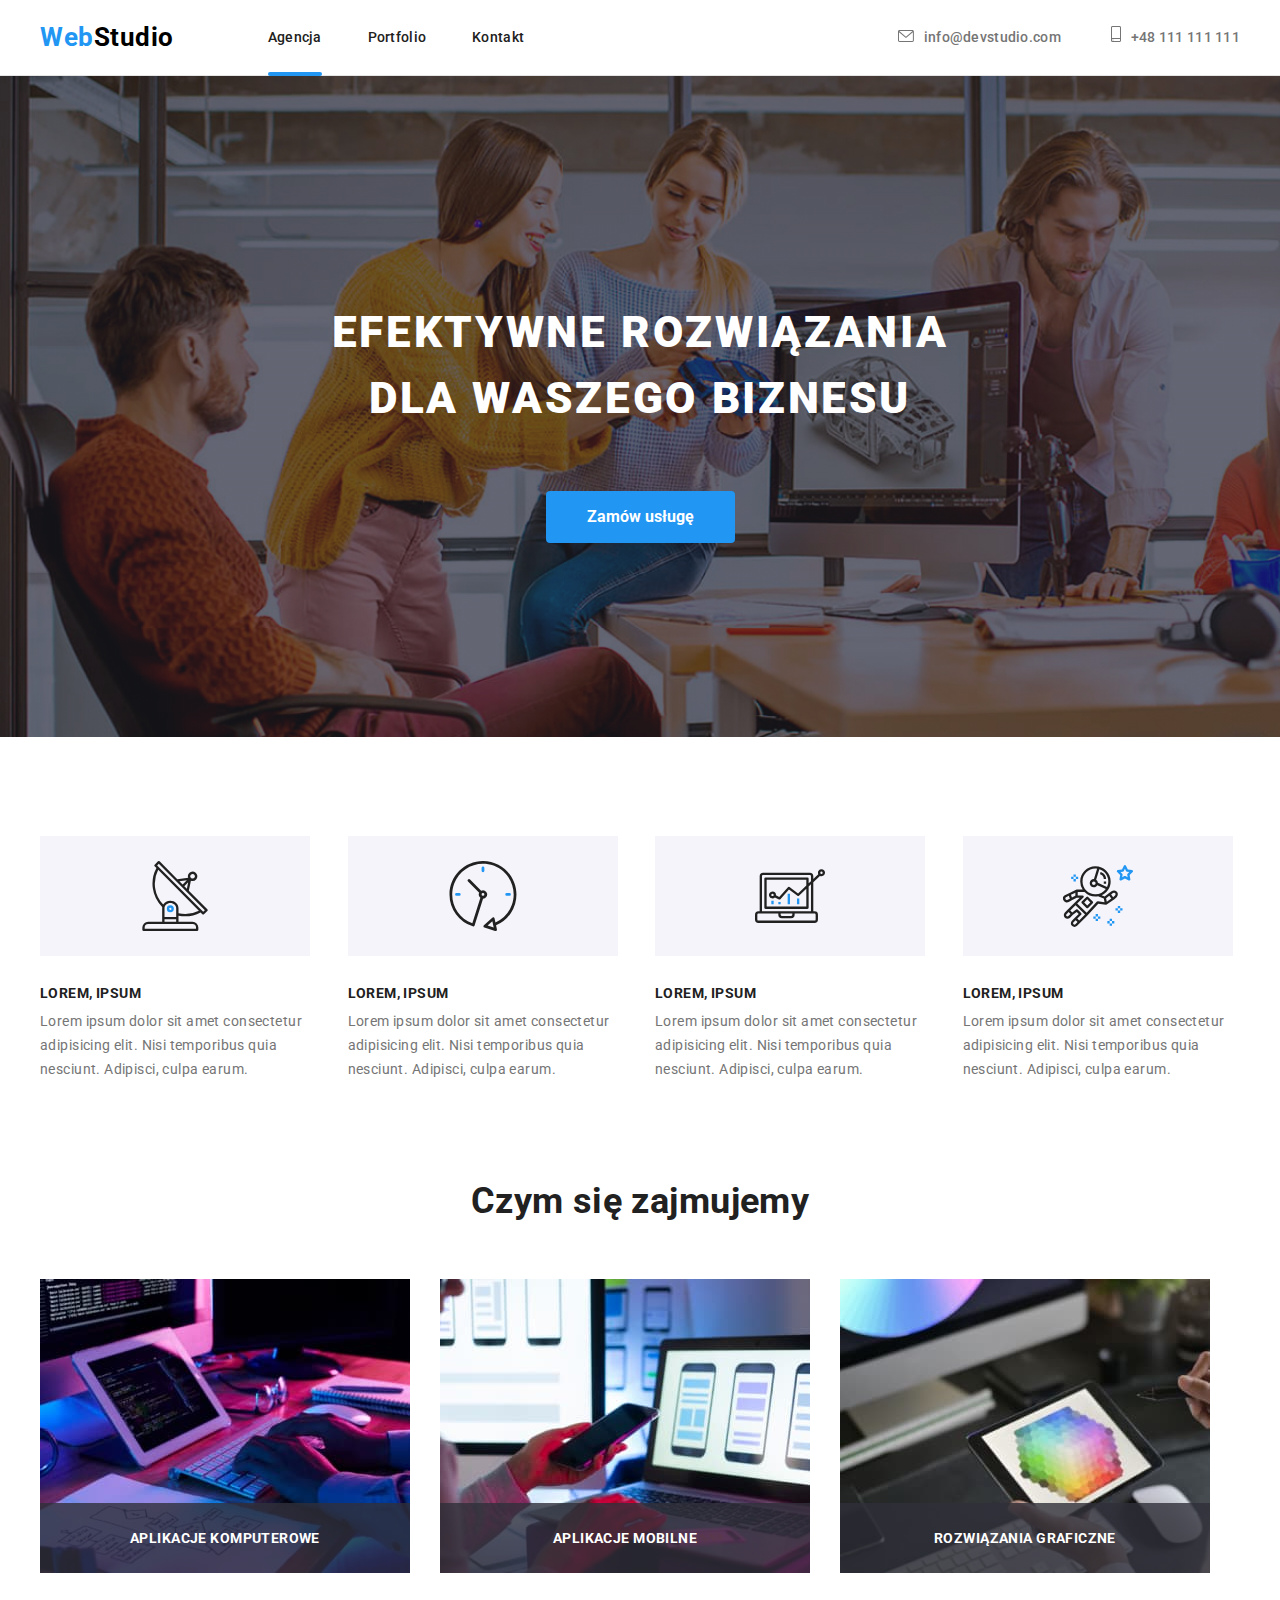
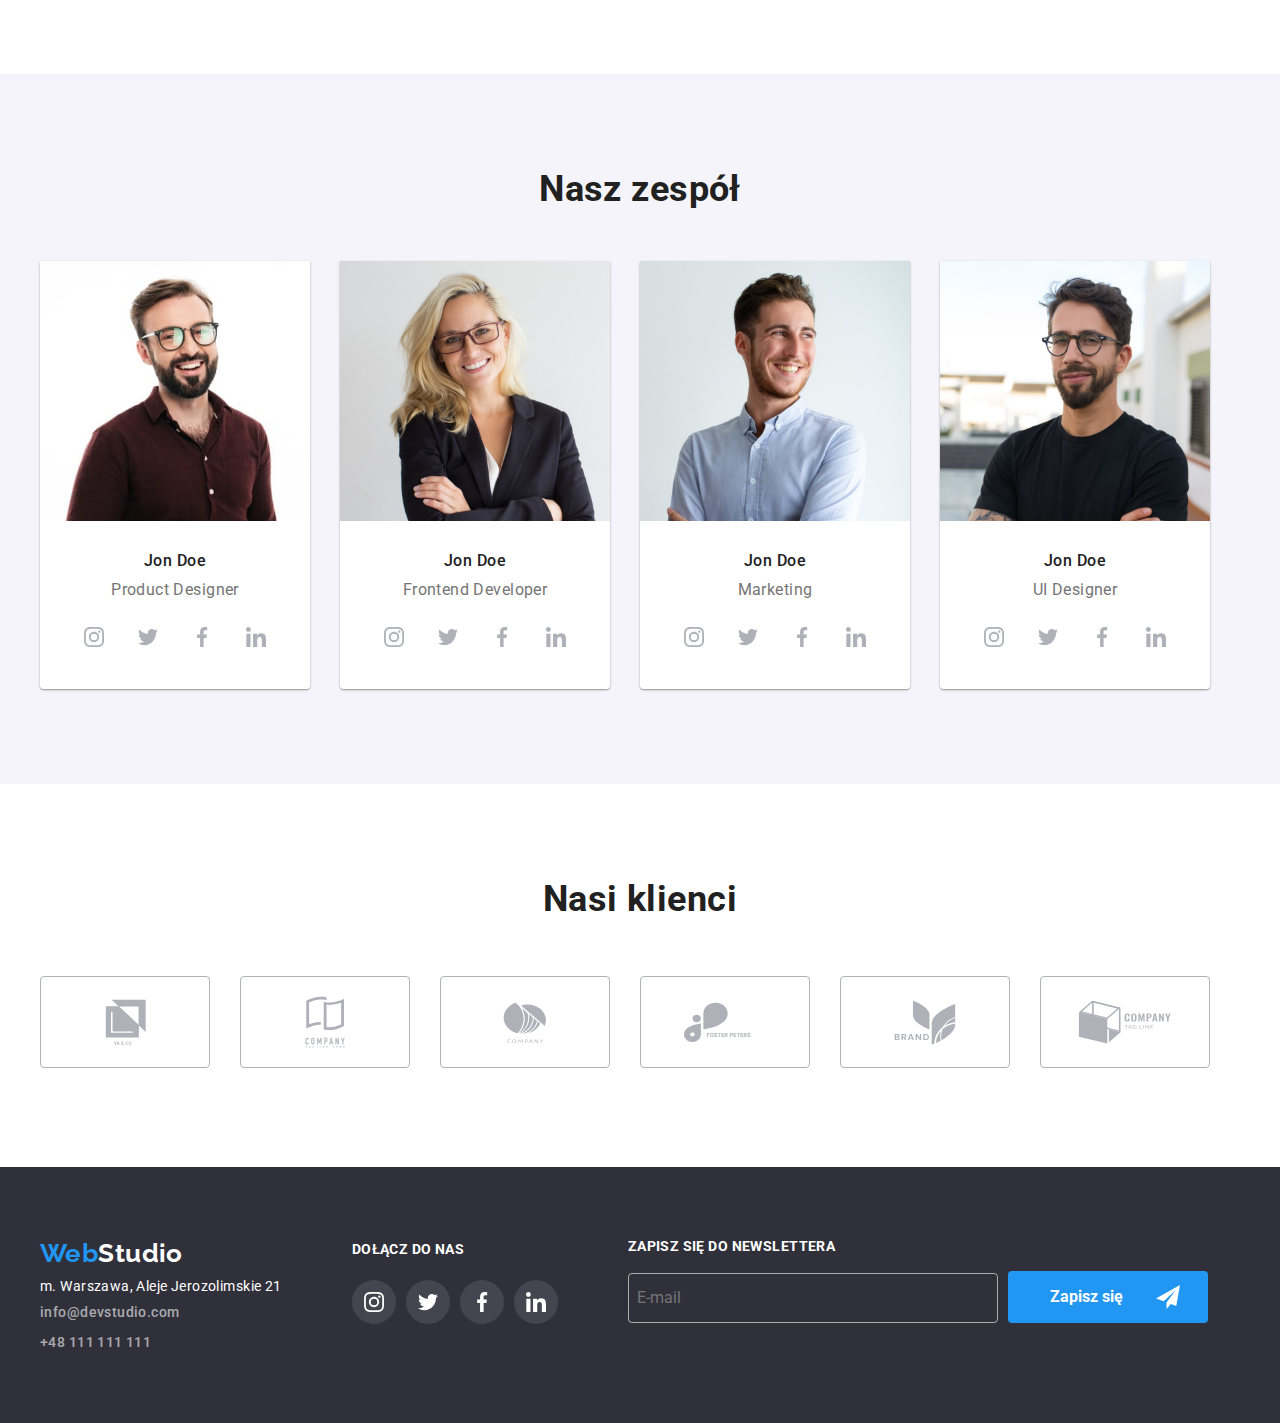
==== index.html @ 53ec65df "clone repository" ====
<!DOCTYPE html>
<html lang="pl">
  <head>
    <meta charset="UTF-8" />
    <meta http-equiv="X-UA-Compatible" content="IE=edge" />
    <meta name="viewport" content="width=device-width, initial-scale=1.0" />
    <title>Zadanie domowe 1 GOIT Polska</title>
    <link rel="preconnect" href="https://fonts.googleapis.com" />
    <link rel="preconnect" href="https://fonts.gstatic.com" crossorigin />
    <link
      href="https://fonts.googleapis.com/css2?family=Raleway:wght@700&family=Roboto:wght@400;500;700;900&display=swap"
      rel="stylesheet"
    />
    <link
      rel="stylesheet"
      href="https://cdnjs.cloudflare.com/ajax/libs/modern-normalize/1.0.0/modern-normalize.min.css"
    />
    <link href="css/style.css" rel="stylesheet" />
  </head>
  <body>
    <header class="header-border-bottom">
      <div class="container header-container align-center">
        <div class="flex-box align-center">
          <a class="logo" href="index.html"
            ><span class="logo-web">Web</span>Studio</a
          >
          <nav>
            <ul class="header-navigation">
              <li>
                <a class="is-active" href="index.html">Agencja</a>
              </li>
              <li>
                <a href="portfolio.html">Portfolio</a>
              </li>
              <li>
                <a href="#">Kontakt</a>
              </li>
            </ul>
          </nav>
        </div>
        <ul class="header-list flex-box align-center">
          <li>
            <a href="mailto:info@devstudio.com"
              ><svg class="icon" width="16" height="12">
                <use href="images/icons.svg#icon-envelope"></use></svg
              >info@devstudio.com</a
            >
          </li>
          <li>
            <a href="tel:48111111111"
              ><svg class="icon" width="10" height="16">
                <use href="images/icons.svg#icon-smartphone"></use></svg
              >+48 111 111 111</a
            >
          </li>
        </ul>
      </div>
    </header>
    <main>
      <!--HERO-->
      <section class="section header-image">
        <div class="container flex-box extra-padding header-flex">
          <h1>
            EFEKTYWNE ROZWIĄZANIA
            <br />
            DLA WASZEGO BIZNESU
          </h1>
          <button class="box-service" type="button" data-modal-open>
            Zamów usługę
          </button>
        </div>
      </section>
      <section class="section">
        <div class="container">
          <ul class="hero-gap flex-box">
            <li>
              <figure>
                <div class="box-hero">
                  <svg width="70" height="70">
                    <use href="images/icons.svg#icon-antenna"></use>
                  </svg>
                </div>
                <figcaption>
                  <h3>Lorem, ipsum</h3>
                  <p>
                    Lorem ipsum dolor sit amet consectetur adipisicing elit.
                    Nisi temporibus quia nesciunt. Adipisci, culpa earum.
                  </p>
                </figcaption>
              </figure>
            </li>
            <li>
              <figure>
                <div class="box-hero">
                  <svg width="70" height="70">
                    <use href="images/icons.svg#icon-clock"></use>
                  </svg>
                </div>
                <figcaption>
                  <h3>Lorem, ipsum</h3>
                  <p>
                    Lorem ipsum dolor sit amet consectetur adipisicing elit.
                    Nisi temporibus quia nesciunt. Adipisci, culpa earum.
                  </p>
                </figcaption>
              </figure>
            </li>
            <li>
              <figure>
                <div class="box-hero">
                  <svg width="70" height="70">
                    <use href="images/icons.svg#icon-diagram"></use>
                  </svg>
                </div>
                <figcaption>
                  <h3>Lorem, ipsum</h3>
                  <p>
                    Lorem ipsum dolor sit amet consectetur adipisicing elit.
                    Nisi temporibus quia nesciunt. Adipisci, culpa earum.
                  </p>
                </figcaption>
              </figure>
            </li>
            <li>
              <figure>
                <div class="box-hero">
                  <svg width="70" height="70">
                    <use href="images/icons.svg#icon-astronaut"></use>
                  </svg>
                </div>
                <figcaption>
                  <h3>Lorem, ipsum</h3>
                  <p>
                    Lorem ipsum dolor sit amet consectetur adipisicing elit.
                    Nisi temporibus quia nesciunt. Adipisci, culpa earum.
                  </p>
                </figcaption>
              </figure>
            </li>
          </ul>
        </div>
      </section>
      <!--About Us-->

      <section class="section negative-margin">
        <div class="container">
          <h2>Czym się zajmujemy</h2>
        </div>
        <div class="container">
          <ul class="flex-box hero-gap">
            <li class="about-tile">
              <img
                src="images/about_us/box1.jpg"
                alt="Programista pracuje nad kodem"
                width="370"
                height="294"
              />
              <div class="about-caption">
                <p>aplikacje komputerowe</p>
              </div>
            </li>
            <li class="about-tile">
              <img
                src="images/about_us/box2.jpg"
                alt="Web developer pracuje nad projektem"
                width="370"
                height="294"
              />
              <div class="about-caption">
                <p>aplikacje mobilne</p>
              </div>
            </li>
            <li class="about-tile">
              <img
                src="images/about_us/box3.jpg"
                alt="Projektant strony dobiera kolory z palety"
                width="370"
                height="294"
              />
              <div class="about-caption">
                <p>rozwiązania graficzne</p>
              </div>
            </li>
          </ul>
        </div>
      </section>
      <section class="section background-color-about">
        <div class="container">
          <h2>Nasz zespół</h2>
          <ul class="team-list">
            <li>
              <figure>
                <img
                  class="portfolio-img"
                  src="images/team/teamcard_1.jpg"
                  alt="Zdjęcie pierwszego członka zespołu, mężczyzna z brodą"
                  width="270"
                  height="260"
                />
                <figcaption>
                  <h3>Jon Doe</h3>
                  <p>Product Designer</p>
                  <ul class="flex-box social-gap">
                    <li class="social-icons-list">
                      <svg class="icon" width="20px" height="20px">
                        <use href="images/icons.svg#icon-instagram"></use>
                      </svg>
                    </li>
                    <li class="social-icons-list">
                      <svg class="icon" width="20px" height="20px">
                        <use href="images/icons.svg#icon-twitter "></use>
                      </svg>
                    </li>
                    <li class="social-icons-list">
                      <svg class="icon" width="20px" height="20px">
                        <use href="images/icons.svg#icon-facebook"></use>
                      </svg>
                    </li>
                    <li class="social-icons-list">
                      <svg class="icon" width="20px" height="20px">
                        <use href="images/icons.svg#icon-linkedin"></use>
                      </svg>
                    </li>
                  </ul>
                </figcaption>
              </figure>
            </li>
            <li>
              <figure>
                <img
                  class="portfolio-img"
                  src="images/team/teamcard_2.jpg"
                  alt="Zdjęcie drugiego członka zespołu Blondynka w okularach"
                  width="270"
                  height="260"
                />
                <figcaption>
                  <h3>Jon Doe</h3>
                  <p>Frontend Developer</p>
                  <ul class="flex-box social-gap">
                    <li class="social-icons-list">
                      <svg class="icon" width="20px" height="20px">
                        <use href="images/icons.svg#icon-instagram"></use>
                      </svg>
                    </li>
                    <li class="social-icons-list">
                      <svg class="icon" width="20px" height="20px">
                        <use href="images/icons.svg#icon-twitter "></use>
                      </svg>
                    </li>
                    <li class="social-icons-list">
                      <svg class="icon" width="20px" height="20px">
                        <use href="images/icons.svg#icon-facebook"></use>
                      </svg>
                    </li>
                    <li class="social-icons-list">
                      <svg class="icon" width="20px" height="20px">
                        <use href="images/icons.svg#icon-linkedin"></use>
                      </svg>
                    </li>
                  </ul>
                </figcaption>
              </figure>
            </li>
            <li>
              <figure>
                <img
                  class="portfolio-img"
                  src="images/team/teamcard_3.jpg"
                  alt="Zdjęcie trzeciego członka zespołu, mężczyzna w białej koszuli"
                  width="270"
                  height="260"
                />
                <figcaption>
                  <h3>Jon Doe</h3>
                  <p>Marketing</p>
                  <ul class="flex-box social-gap">
                    <li class="social-icons-list">
                      <svg class="icon" width="20px" height="20px">
                        <use href="images/icons.svg#icon-instagram"></use>
                      </svg>
                    </li>
                    <li class="social-icons-list">
                      <svg class="icon" width="20px" height="20px">
                        <use href="images/icons.svg#icon-twitter "></use>
                      </svg>
                    </li>
                    <li class="social-icons-list">
                      <svg class="icon" width="20px" height="20px">
                        <use href="images/icons.svg#icon-facebook"></use>
                      </svg>
                    </li>
                    <li class="social-icons-list">
                      <svg class="icon" width="20px" height="20px">
                        <use href="images/icons.svg#icon-linkedin"></use>
                      </svg>
                    </li>
                  </ul>
                </figcaption>
              </figure>
            </li>
            <li>
              <figure>
                <img
                  class="portfolio-img"
                  src="images/team/teamcard_4.jpg"
                  alt="Zdjęcie czwartego członka zespołu, mężczyzna w czarnym podkoszulku z brodą i w okularach"
                  width="270"
                  height="260"
                />
                <figcaption>
                  <h3>Jon Doe</h3>
                  <p>UI Designer</p>
                  <ul class="flex-box social-gap">
                    <li class="social-icons-list">
                      <svg class="icon" width="20px" height="20px">
                        <use href="images/icons.svg#icon-instagram"></use>
                      </svg>
                    </li>
                    <li class="social-icons-list">
                      <svg class="icon" width="20px" height="20px">
                        <use href="images/icons.svg#icon-twitter "></use>
                      </svg>
                    </li>
                    <li class="social-icons-list">
                      <svg class="icon" width="20px" height="20px">
                        <use href="images/icons.svg#icon-facebook"></use>
                      </svg>
                    </li>
                    <li class="social-icons-list">
                      <svg class="icon" width="20px" height="20px">
                        <use href="images/icons.svg#icon-linkedin"></use>
                      </svg>
                    </li>
                  </ul>
                </figcaption>
              </figure>
            </li>
          </ul>
        </div>
      </section>
      <section class="section">
        <div class="container">
          <h2>Nasi klienci</h2>
        </div>
        <div class="container">
          <ul class="flex-box hero-gap">
            <li class="box-clients flex-box align-center justify-center">
              <div class="box-icon flex-box align-center justify-center">
                <svg class="icon" width="41" height="46.7">
                  <use href="images/icons.svg#icon-group"></use>
                </svg>
              </div>
            </li>
            <li class="box-clients flex-box align-center justify-center">
              <div class="box-icon flex-box align-center justify-center">
                <svg class="icon" width="40" height="52">
                  <use href="images/icons.svg#icon-group-1"></use>
                </svg>
              </div>
            </li>
            <li class="box-clients flex-box align-center justify-center">
              <div class="box-icon flex-box align-center justify-center">
                <svg class="icon" width="43.46" height="41.18">
                  <use href="images/icons.svg#icon-group-2"></use>
                </svg>
              </div>
            </li>
            <li class="box-clients flex-box align-center justify-center">
              <div class="box-icon flex-box align-center justify-center">
                <svg class="icon" width="84.44" height="40.62">
                  <use href="images/icons.svg#icon-group-3"></use>
                </svg>
              </div>
            </li>
            <li class="box-clients flex-box align-center justify-center">
              <div class="box-icon flex-box align-center justify-center">
                <svg class="icon" width="62.54" height="45.43">
                  <use href="images/icons.svg#icon-group-4"></use>
                </svg>
              </div>
            </li>
            <li class="box-clients flex-box align-center justify-center">
              <div class="box-icon flex-box align-center justify-center">
                <svg class="icon" width="93.79" height="43.93">
                  <use href="images/icons.svg#icon-group-6"></use>
                </svg>
              </div>
            </li>
          </ul>
        </div>
      </section>
      <footer class="background-footer">
        <div class="container flex-box">
          <div class="footer-container">
            <a class="logo-footer" href="index.html"
              ><span class="logo-web">Web</span>Studio</a
            >
            <ul class="flex-box adress-footer">
              <li>
                <address>m. Warszawa, Aleje Jerozolimskie 21</address>
              </li>
              <li>
                <a class="link-footer" href="mailto:info@devstudio.com"
                  >info@devstudio.com</a
                >
              </li>
              <li>
                <a class="link-footer" href="tel:48111111111"
                  >+48 111 111 111</a
                >
              </li>
            </ul>
          </div>

          <div class="social-footer">
            <p>dołącz do nas</p>
            <ul class="flex-box social-gap">
              <li class="social-icon-footer">
                <svg class="icon" width="20px" height="20px">
                  <use href="images/icons.svg#icon-instagram"></use>
                </svg>
              </li>
              <li class="social-icon-footer">
                <svg class="icon" width="20px" height="20px">
                  <use href="images/icons.svg#icon-twitter "></use>
                </svg>
              </li>
              <li class="social-icon-footer">
                <svg class="icon" width="20px" height="20px">
                  <use href="images/icons.svg#icon-facebook"></use>
                </svg>
              </li>
              <li class="social-icon-footer">
                <svg class="icon" width="20px" height="20px">
                  <use href="images/icons.svg#icon-linkedin"></use>
                </svg>
              </li>
            </ul>
          </div>
          <div class="form-footer-wrapper">
            <form class="form-footer">
              <div class="input-wrapper">
                <label class="label-footer"
                  >Zapisz się do newslettera
                  <input
                    type="email"
                    placeholder="E-mail"
                    class="input-footer"
                  />
                </label>
              </div>
              <div class="btn-footer-wrapper">
                <button class="btn-footer" type="submit">Zapisz się</button>
                <svg width="24" height="24" class="btn-icon">
                  <use href="images/icons.svg#icon-send"></use>
                </svg>
              </div>
            </form>
          </div>
        </div>
      </footer>
    </main>
    <div class="backdrop flex-box is-hidden" data-modal>
      <div class="modal">
        <form class="flex-box modal-form">
          <p class="form-title">Zostaw swoje dane w formularzu poniżej</p>
          <div class="modal-input-wrapper">
            <label for="name" class="modal-label"
              >Imię<svg width="18" height="18" class="modal-input-icon">
                <use
                  href="images/icons.svg#icon-person-black-18dp-1"
                ></use></svg
            ></label>

            <input type="text" name="name" id="name" class="modal-input" />
          </div>
          <div class="modal-input-wrapper">
            <label for="tel" class="modal-label"
              >Telefon<svg width="18" height="18" class="modal-input-icon">
                <use href="images/icons.svg#icon-phone-black-18dp-1"></use></svg
            ></label>

            <input type="tel" name="tel" id="tel" class="modal-input" />
          </div>
          <div class="modal-input-wrapper">
            <label for="email" class="modal-label"
              >Email<svg width="18" height="18" class="modal-input-icon">
                <use href="images/icons.svg#icon-email-black-18dp-1"></use></svg
            ></label>

            <input name="email" id="email" type="email" class="modal-input" />
          </div>

          <label for="feedback" class="modal-label">Komentarz</label>
          <textarea
            name="feedback"
            id="feedback"
            rows="6"
            class="modal-textarea"
            placeholder="Wprowadź tekst..."
          ></textarea>
          <div class="modal-checkbox">
            <input type="checkbox" name="checkbox" id="checkbox" required />
            <div class="modal-checkbox-field">
              <svg width="11" height="8" class="modal-checkbox-icon">
                <use href="images/icons.svg#icon-checkbox"></use>
              </svg>
            </div>
            <label for="checkbox" class="agree-label"
              >Oświadczam iż akceptuję <a href="#">Regulamin</a> i
              <a href="#">Politykę Prywatności</a>.</label
            >
          </div>
          <button type="submit" class="modal-form-btn">Wyślij</button>
        </form>
        <button type="button" class="modal-button" data-modal-close>
          <span class="close-sign">&#215;</span>
        </button>
      </div>
    </div>
    <script src="js/modal.js"></script>
  </body>
</html>
---- css/style.css ----
:root {
  --brand-background1: #2f303a;
  --header-background: #2f303a66;
  --brand-color1: #2196f3;
  --brand-color2: #000000;
  --brand-colorAccent: #ffffff;
  --brand-colorAccent-op: #ffffff1a;
  --menu-color: #212121;
  --input-modal-border: #21212133;
  --button-background: #f5f4fa;
  --paragraph-color: #757575;
  --placeholder-color: #75757580;
  --link-footercolor: #ffffff99;
  --bottom-border-header: #e5e5e5;
  --bottom-border-portfolio: #eee;
  --icon-clients-color: #afb1b8;
  --icon-clients-hover: #2196f3;
  --about-caption-bg: #2f303acc;
  --text-tile-background: #2196f3e6;
}

body {
  font-family: "Roboto", sans-serif;
  color: var(--menu-color);
  letter-spacing: 0.03em;
  line-height: 1;
  font-size: 14px;
}
h1 {
  font-weight: 900;
  font-size: 44px;
  line-height: 1.5;
  letter-spacing: 0.06em;
  text-transform: uppercase;
  color: var(--brand-colorAccent);
  text-align: center;
}
h2 {
  font-weight: 700;
  font-size: 36px;
  line-height: 1.2;
  text-align: center;
  margin-bottom: 50px;
  margin-top: 0;
}

p {
  line-height: 1.5;
  color: var(--paragraph-color);
}

ul {
  list-style-type: none;
  margin: 0;
}

ul,
li,
p,
h3,
figure {
  margin: 0;
  padding: 0;
}

header a {
  font-weight: 500;
  letter-spacing: 0.02em;
  text-decoration: none;
  color: inherit;
  transition: 250ms cubic-bezier(0.4, 0, 0.2, 1);
}

header a:hover,
header a:focus {
  color: var(--brand-color1);
}

.logo {
  color: var(--brand-color2);
  font-size: 26px;
  font-weight: 700;
  margin-right: 94px;
}

.logo-web {
  color: var(--brand-color1);
}

.section {
  padding: 94px 0;
}
.extra-padding {
  padding: 100px 0;
}

.container {
  width: 1200px;
  margin: 0 auto;
}
.flex-box {
  display: flex;
}

/* header section styling */

.header-container {
  display: flex;
  justify-content: space-between;
  padding: 24px 0 25px 0;
}
.header-list {
  gap: 50px;
}

.header-list a {
  color: var(--paragraph-color);
  text-align: center;
  line-height: 1.5;
}

.align-center {
  align-items: center;
}

.justify-center {
  justify-content: center;
}
.header-navigation {
  display: flex;
  gap: 46px;
}

.is-active {
  position: relative;
}

.is-active::after {
  content: "";
  width: 100%;
  height: 4px;
  border-radius: 2px;
  background-color: var(--brand-color1);
  position: absolute;
  bottom: 0;
  left: 0;
  transform: translateY(31px);
}

.header-border-bottom {
  border-bottom: 1px solid var(--bottom-border-header);
}

/* hero section styling*/

.header-image {
  background-image: linear-gradient(
      to bottom,
      var(--header-background),
      var(--header-background)
    ),
    url(../images/header_image.jpg);
  max-width: 1600px;
  background-size: cover;
  margin: 0 auto;
}
.box-service {
  font-weight: 700;
  background-color: var(--brand-color1);
  color: var(--brand-colorAccent);
  border-radius: 4px;
  max-width: 200px;
  cursor: pointer;
  font-size: 16px;
  line-height: 2;
  padding: 10px 41px;
  text-align: center;
  border: none;
}

.header-flex {
  flex-direction: column;
  align-items: center;
  gap: 30px;
  margin: 0 auto;
}

.negative-margin {
  margin-top: -94px;
}

.hero-gap {
  gap: 30px;
  padding: 5px 0;
}

.hero-gap p {
  line-height: 1.7;
  text-align: left;
}

.hero-gap h3 {
  font-weight: 700;
  text-align: left;
  text-transform: uppercase;
  margin-bottom: 10px;
  font-size: 14px;
}

.box-hero {
  background-color: var(--button-background);
  width: 270px;
  height: 120px;
  padding: 25px 100px;
  margin-bottom: 30px;
}

/* about section styling */

.about-tile {
  position: relative;
}

.about-caption {
  width: 370px;
  min-height: 70px;
  background-color: var(--about-caption-bg);
  position: absolute;
  top: 224px;
}

.about-caption p {
  font-weight: 700;
  line-height: 1;
  text-align: center;
  text-transform: uppercase;
  color: var(--brand-colorAccent);
  transform: translateY(200%);
}

/* team section styling */

.background-color-about {
  background-color: var(--button-background);
}

.background-color-about h3 {
  font-size: 16px;
  font-weight: 500;
  line-height: 1.2;
  text-align: center;
  color: var(--menu-color);
  text-transform: none;
  margin-bottom: 10px;
}
.background-color-about p {
  text-align: center;
  font-size: 16px;
  line-height: 1.2;
  color: var(--paragraph-color);
  margin-bottom: 16px;
}

.background-color-about figcaption {
  padding: 30px 32px;
  background-color: var(--brand-colorAccent);
  border-radius: 0 0 4px 4px;
}

.background-color-about figure {
  box-shadow: 0px 1px 3px rgba(0, 0, 0, 0.12), 0px 1px 1px rgba(0, 0, 0, 0.14),
    0px 1px 2px rgba(0, 0, 0, 0.2);
  border-radius: 0 0 4px 4px;
}

.team-list {
  gap: 30px;
  display: flex;
  padding-bottom: 1px;
}

/* icon styling */

.icon {
  fill: currentColor;
}
.header-list .icon {
  margin-right: 10px;
}

.social-gap {
  gap: 10px;
}

.social-icons-list {
  width: 44px;
  height: 44px;
  padding: 12px;
  color: var(--icon-clients-color);
  border-radius: 50%;
  cursor: pointer;
  transition: 250ms cubic-bezier(0.4, 0, 0.2, 1);
}

.social-icons-list:hover,
.social-icons-list:focus {
  background-color: var(--brand-color1);
  color: var(--brand-colorAccent);
}

.social-icon-footer {
  width: 44px;
  height: 44px;
  padding: 12px;
  background-color: var(--brand-colorAccent-op);
  border-radius: 50%;
  cursor: pointer;
  transition: 250ms cubic-bezier(0.4, 0, 0.2, 1);
}

.social-icon-footer:hover,
.social-icon-footer:focus {
  background-color: var(--brand-color1);
  border-radius: 50%;
  color: var(--brand-colorAccent);
}

/* clients section styling */

.box-clients {
  border: 1px solid currentColor;
  border-radius: 4px;
  width: 170px;
  height: 92px;
  justify-content: center;
  color: var(--icon-clients-color);
  cursor: pointer;
  transition: 250ms cubic-bezier(0.4, 0, 0.2, 1);
}

.box-icon {
  width: 106px;
  height: 60px;
}

.box-clients:hover,
.box-clients:focus,
.box-clients:hover .icon,
.box-clients:focus .icon {
  color: var(--icon-clients-hover);
}

/* footer styling */

.footer-container {
  background-color: var(--brand-background1);
  color: var(--brand-colorAccent);
  padding: 60px 0px;
  margin-right: 70px;
  position: relative;
}

.social-footer {
  padding: 72px 0px;
  color: var(--brand-colorAccent);
  margin-right: 70px;
}

.social-footer p {
  text-transform: uppercase;
  font-weight: 700;
  color: var(--brand-colorAccent);
  margin-bottom: 20px;
}

.background-footer {
  background-color: var(--brand-background1);
}

.adress-footer {
  flex-direction: column;
  gap: 9px;
}
.adress-footer address {
  font-style: inherit;
}

.logo-footer {
  color: var(--brand-colorAccent);
  font-family: "raleway", sans-serif;
  font-weight: 700;
  font-size: 26px;
  line-height: 2;
  margin-bottom: 20px;
  text-decoration: none;
}

.link-footer {
  color: var(--link-footercolor);
  font-weight: 500;
  letter-spacing: 0.03em;
  line-height: 1.5;
  text-decoration: none;
  transition: 250ms cubic-bezier(0.4, 0, 0.2, 1);
}

.link-footer:hover,
.link-footer:focus {
  color: var(--brand-color1);
}

.form-footer-wrapper {
  padding: 72px 0px 100px 0px;
  color: var(--brand-colorAccent);
  display: flex;
  flex-direction: row;
  width: 580px;
}

.form-footer {
  display: flex;
  align-items: flex-end;
  gap: 10px;
}

.input-wrapper {
  display: block;
}

.label-footer {
  text-transform: uppercase;
  font-weight: 700;
  color: var(--brand-colorAccent);
  margin-bottom: 20px;
}

.input-footer {
  padding: 8px;
  border: 1px solid var(--link-footercolor);
  border-radius: 4px;
  background-color: inherit;
  color: var(--link-footercolor);
  font-family: inherit;
  font-size: 16px;
  line-height: 1.25;
  outline: none;
  width: 100%;
  min-height: 50px;
  margin-top: 20px;
}

.btn-footer-wrapper {
  position: relative;
  display: inline;
  color: var(--brand-colorAccent);
}

.btn-footer {
  width: 200px;
  padding: 10px 42px;
  text-align: left;
  border: none;
  border-radius: 4px;
  background-color: var(--brand-color1);
  font-size: 16px;
  line-height: 2;
  color: inherit;
  font-style: inherit;
  font-weight: 700;
  cursor: pointer;
}

.btn-icon {
  position: absolute;
  top: 50%;
  right: 28px;
  transform: translateY(-50%);
  fill: var(--brand-colorAccent);
}

/* portfolio styling */

.box-push {
  background-color: var(--button-background);
  font-weight: 500;
  line-height: 1.5;
  border-radius: 4px;
  cursor: pointer;
  padding: 6px 22px;
  text-align: center;
  border: none;
  transition: 250ms cubic-bezier(0.4, 0, 0.2, 1);
}

.box-push:hover,
.box-push:focus {
  background-color: var(--brand-color1);
  color: var(--brand-colorAccent);
  box-shadow: 0px 3px 1px rgba(0, 0, 0, 0.1), 0px 1px 2px rgba(0, 0, 0, 0.08),
    0px 2px 2px rgba(0, 0, 0, 0.12);
}

.filter-menu {
  gap: 8px;
  justify-content: center;
  align-items: flex-start;
  padding: 0 1px 16px;
  margin-bottom: 34px;
}
.flex-grind {
  flex-wrap: wrap;
  justify-content: center;
  flex-basis: calc((100% - 60px) / 3);
  transition: 250ms cubic-bezier(0.4, 0, 0.2, 1);
}

.flex-grind figure:hover,
.flex-grind figure:focus {
  box-shadow: 0px 1px 1px rgba(0, 0, 0, 0.12), 0px 4px 4px rgba(0, 0, 0, 0.06),
    1px 4px 6px rgba(0, 0, 0, 0.16);
}

.flex-grind figcaption {
  padding: 20px 24px;
  border: 1px solid var(--bottom-border-portfolio);
  border-top: none;
}

.flex-grind h3 {
  font-weight: 700;
  font-size: 18px;
  letter-spacing: 0.06em;
  line-height: 2;
  text-transform: none;
}

.flex-grind p {
  font-size: 16px;
  line-height: 2;
}
.portfolio-img {
  display: block;
}

/* overlay styling */

.portfolio-tile {
  position: relative;
  overflow: hidden;
}

.text-layer {
  position: absolute;
  bottom: 0;
  left: 0;
  width: 100%;
  height: 100%;
  padding: 49px 24px;
  background-color: var(--text-tile-background);
  transform: translateY(100%);
  transition: transform 250ms cubic-bezier(0.4, 0, 0.2, 1);
}

.text-layer p {
  width: 301px;
  font-size: 18px;
  line-height: 1.5;
  color: var(--brand-colorAccent);
}

.portfolio-tile:hover .text-layer {
  transform: translateY(0);
}

/* modal style styling */

.modal-button {
  position: absolute;
  top: 8px;
  right: 8px;
  border-radius: 50%;
  border: 1px solid rgba(0, 0, 0, 0.1);
  background-color: var(--brand-colorAccent);
  width: 30px;
  height: 30px;
  cursor: pointer;
}

.close-sign {
  position: absolute;
  top: 50%;
  left: 50%;
  font-size: 30px;
  transform: translate(-50%, -50%);
}

.modal {
  position: relative;
  width: 528px;
  min-height: 581px;
  padding: 45px 40px 35px;
  border-radius: 4px;
  background-color: var(--brand-colorAccent);
  box-shadow: 0px 1px 1px rgba(0, 0, 0, 0.12), 0px 2px 2px rgba(0, 0, 0, 0.06),
    1px 2px 4px rgba(0, 0, 0, 0.16);
}

.modal-form {
  flex-direction: column;
  align-items: stretch;
}

.form-title {
  font-size: 20px;
  font-weight: 700;
  color: var(--menu-color);
  text-align: center;
  margin-bottom: 12px;
}

.modal-label {
  position: relative;
  font-size: 12px;
  color: var(--paragraph-color);
}

.modal-input-wrapper {
  position: relative;
}

.modal-input-wrapper:focus-within {
  fill: var(--brand-color1);
}

.modal-input {
  width: 100%;
  padding: 12px 0px 12px 42px;
  border: 1px solid var(--input-modal-border);
  font-size: 16px;
  line-height: 1;
  outline: none;
  margin-top: 4px;
  margin-bottom: 10px;
}

.modal-input:focus,
.modal-textarea:focus {
  border: 1px solid var(--brand-color1);
}

.modal-input-icon {
  position: absolute;
  top: 24px;
  left: 12px;
  transform: translateY(50%);
}

.modal-textarea {
  padding: 12px 0px 12px 16px;
  border: 1px solid var(--input-modal-border);
  outline: none;
  resize: none;
  margin-top: 4px;
  margin-bottom: 10px;
}

.modal-textarea::placeholder {
  color: var(--placeholder-color);
  font-size: 12px;
}

.agree-label {
  line-height: 1.7;
  color: var(--paragraph-color);
  margin-top: 20px;
}

.agree-label a {
  color: var(--brand-color1);
}

.modal-checkbox {
  position: relative;
  align-self: center;
  margin-top: 25px;
}

.modal-checkbox input {
  opacity: 0;
  cursor: pointer;
  margin-right: 8px;
  height: 15px;
  width: 16px;
}

.modal-checkbox-field {
  position: absolute;
  top: 0;
  left: 15px;
  transform: translate(-100%, 25%);
  width: 16px;
  height: 15px;
  border: 1px solid var(--menu-color);
  border-radius: 2px;
}

.modal-checkbox input:checked ~ .modal-checkbox-field {
  background-color: var(--brand-color1);
  border: 1px solid var(--brand-color1);
}

.modal-checkbox-icon {
  position: absolute;
  top: 50%;
  left: 50%;
  transform: translate(-50%, -50%);
  fill: var(--brand-colorAccent);
}

.modal-form-btn {
  font-weight: 700;
  font-size: 16px;
  line-height: 1.875;
  background-color: var(--brand-color1);
  color: var(--brand-colorAccent);
  border-radius: 4px;
  max-width: 200px;
  cursor: pointer;
  padding: 10px 41px;
  text-align: center;
  border: none;
  margin-top: 30px;
  align-self: center;
}

.is-hidden {
  opacity: 0;
  visibility: hidden;
  pointer-events: none;
  transform: scale(0) rotate(360deg);
}

.backdrop {
  visibility: visible;
  position: fixed;
  left: 0;
  top: 0;
  width: 100%;
  height: 100%;
  justify-content: center;
  align-items: center;
  background-color: rgba(0, 0, 0, 0.2);
  transition: transform 250ms cubic-bezier(0.4, 0, 0.2, 1),
    opacity 250ms cubic-bezier(0.4, 0, 0.2, 1);
}
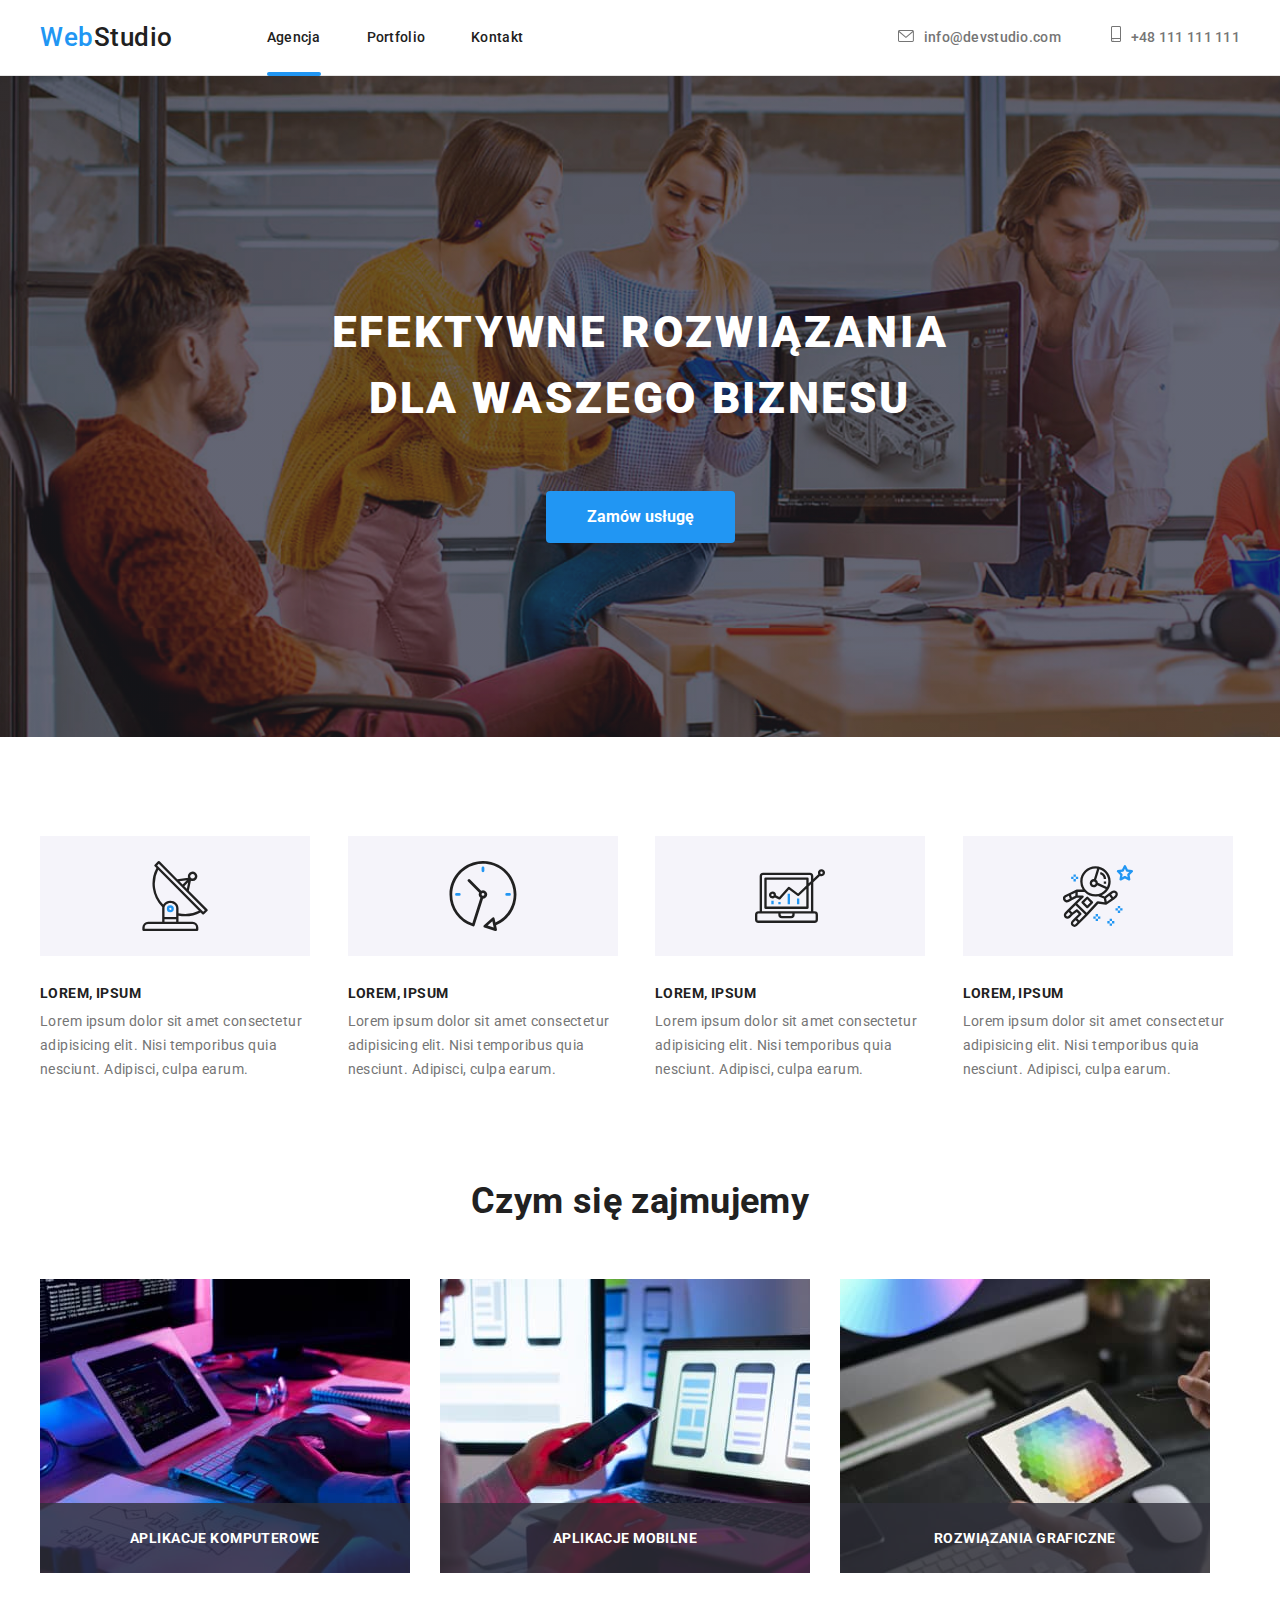
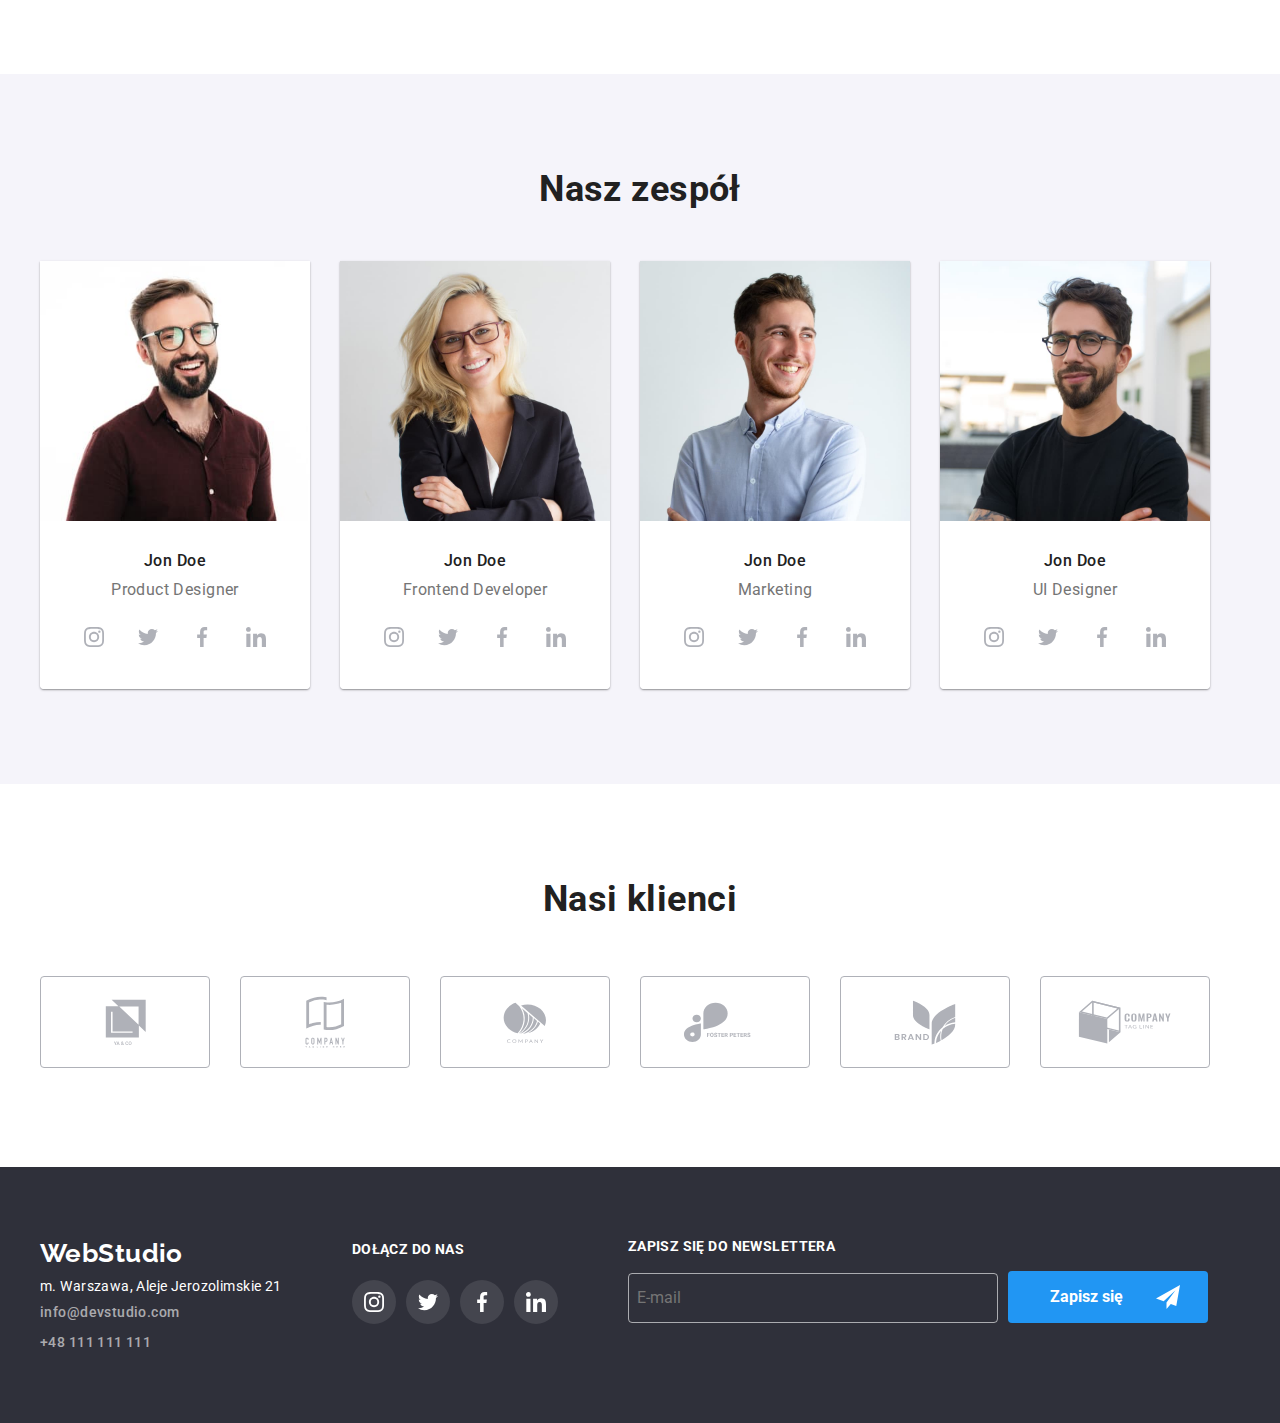
==== commit 7c1b13ca: "Apply BEM in header section" ====
--- a/index.html
+++ b/index.html
@@ -18,37 +18,49 @@
     <link href="css/style.css" rel="stylesheet" />
   </head>
   <body>
-    <header class="header-border-bottom">
-      <div class="container header-container align-center">
+    <header class="header--border">
+      <div class="container header__container align-center">
         <div class="flex-box align-center">
-          <a class="logo" href="index.html"
-            ><span class="logo-web">Web</span>Studio</a
+          <a class="logo link__header" href="index.html"
+            ><span class="logo__header">Web</span>Studio</a
           >
           <nav>
-            <ul class="header-navigation">
+            <ul class="header__navigation flex-box">
               <li>
-                <a class="is-active" href="index.html">Agencja</a>
+                <a class="link__header is-active" href="index.html">Agencja</a>
               </li>
               <li>
-                <a href="portfolio.html">Portfolio</a>
+                <a class="link__header" href="portfolio.html">Portfolio</a>
               </li>
               <li>
-                <a href="#">Kontakt</a>
+                <a class="link__header" href="#">Kontakt</a>
               </li>
             </ul>
           </nav>
         </div>
-        <ul class="header-list flex-box align-center">
+        <ul class="header__contact-info flex-box align-center">
           <li>
-            <a href="mailto:info@devstudio.com"
-              ><svg class="icon" width="16" height="12">
+            <a
+              class="link__header link__header--contact-info"
+              href="mailto:info@devstudio.com"
+              ><svg
+                class="icon icon__header--contact-info"
+                width="16"
+                height="12"
+              >
                 <use href="images/icons.svg#icon-envelope"></use></svg
               >info@devstudio.com</a
             >
           </li>
           <li>
-            <a href="tel:48111111111"
-              ><svg class="icon" width="10" height="16">
+            <a
+              class="link__header link__header--contact-info"
+              href="tel:48111111111"
+              ><svg
+                class="icon icon__header--contact-info"
+                width="10"
+                height="16"
+              >
                 <use href="images/icons.svg#icon-smartphone"></use></svg
               >+48 111 111 111</a
             >
--- a/css/style.css
+++ b/css/style.css
@@ -63,7 +63,61 @@
   padding: 0;
 }
 
-header a {
+/* General styling */
+
+.container {
+  width: 1200px;
+  margin: 0 auto;
+}
+
+.flex-box {
+  display: flex;
+}
+
+.justify-center {
+  justify-content: center;
+}
+
+.align-center {
+  align-items: center;
+}
+
+.section {
+  padding: 94px 0;
+}
+
+.extra-padding {
+  padding: 100px 0;
+}
+
+.logo {
+  color: var(--brand-color2);
+  font-size: 26px;
+  font-weight: 700;
+  margin-right: 94px;
+}
+
+/* header section styling */
+
+.header--border {
+  border-bottom: 1px solid var(--bottom-border-header);
+}
+
+.header__container {
+  display: flex;
+  justify-content: space-between;
+  padding: 24px 0 25px 0;
+}
+
+.logo__header {
+  color: var(--brand-color1);
+}
+
+.header__navigation {
+  gap: 46px;
+}
+
+.link__header {
   font-weight: 500;
   letter-spacing: 0.02em;
   text-decoration: none;
@@ -71,64 +125,19 @@
   transition: 250ms cubic-bezier(0.4, 0, 0.2, 1);
 }
 
-header a:hover,
-header a:focus {
+.link__header:hover,
+.link__header:focus {
   color: var(--brand-color1);
 }
 
-.logo {
-  color: var(--brand-color2);
-  font-size: 26px;
-  font-weight: 700;
-  margin-right: 94px;
-}
-
-.logo-web {
-  color: var(--brand-color1);
-}
-
-.section {
-  padding: 94px 0;
-}
-.extra-padding {
-  padding: 100px 0;
-}
-
-.container {
-  width: 1200px;
-  margin: 0 auto;
-}
-.flex-box {
-  display: flex;
-}
-
-/* header section styling */
-
-.header-container {
-  display: flex;
-  justify-content: space-between;
-  padding: 24px 0 25px 0;
-}
-.header-list {
+.header__contact-info {
   gap: 50px;
 }
 
-.header-list a {
+.link__header--contact-info {
   color: var(--paragraph-color);
   text-align: center;
   line-height: 1.5;
-}
-
-.align-center {
-  align-items: center;
-}
-
-.justify-center {
-  justify-content: center;
-}
-.header-navigation {
-  display: flex;
-  gap: 46px;
 }
 
 .is-active {
@@ -147,8 +156,50 @@
   transform: translateY(31px);
 }
 
-.header-border-bottom {
-  border-bottom: 1px solid var(--bottom-border-header);
+/* icon styling */
+
+.icon {
+  fill: currentColor;
+}
+.icon__header--contact-info {
+  margin-right: 10px;
+}
+
+.social-gap {
+  gap: 10px;
+}
+
+.social-icons-list {
+  width: 44px;
+  height: 44px;
+  padding: 12px;
+  color: var(--icon-clients-color);
+  border-radius: 50%;
+  cursor: pointer;
+  transition: 250ms cubic-bezier(0.4, 0, 0.2, 1);
+}
+
+.social-icons-list:hover,
+.social-icons-list:focus {
+  background-color: var(--brand-color1);
+  color: var(--brand-colorAccent);
+}
+
+.social-icon-footer {
+  width: 44px;
+  height: 44px;
+  padding: 12px;
+  background-color: var(--brand-colorAccent-op);
+  border-radius: 50%;
+  cursor: pointer;
+  transition: 250ms cubic-bezier(0.4, 0, 0.2, 1);
+}
+
+.social-icon-footer:hover,
+.social-icon-footer:focus {
+  background-color: var(--brand-color1);
+  border-radius: 50%;
+  color: var(--brand-colorAccent);
 }
 
 /* hero section styling*/
@@ -277,52 +328,6 @@
   gap: 30px;
   display: flex;
   padding-bottom: 1px;
-}
-
-/* icon styling */
-
-.icon {
-  fill: currentColor;
-}
-.header-list .icon {
-  margin-right: 10px;
-}
-
-.social-gap {
-  gap: 10px;
-}
-
-.social-icons-list {
-  width: 44px;
-  height: 44px;
-  padding: 12px;
-  color: var(--icon-clients-color);
-  border-radius: 50%;
-  cursor: pointer;
-  transition: 250ms cubic-bezier(0.4, 0, 0.2, 1);
-}
-
-.social-icons-list:hover,
-.social-icons-list:focus {
-  background-color: var(--brand-color1);
-  color: var(--brand-colorAccent);
-}
-
-.social-icon-footer {
-  width: 44px;
-  height: 44px;
-  padding: 12px;
-  background-color: var(--brand-colorAccent-op);
-  border-radius: 50%;
-  cursor: pointer;
-  transition: 250ms cubic-bezier(0.4, 0, 0.2, 1);
-}
-
-.social-icon-footer:hover,
-.social-icon-footer:focus {
-  background-color: var(--brand-color1);
-  border-radius: 50%;
-  color: var(--brand-colorAccent);
 }
 
 /* clients section styling */
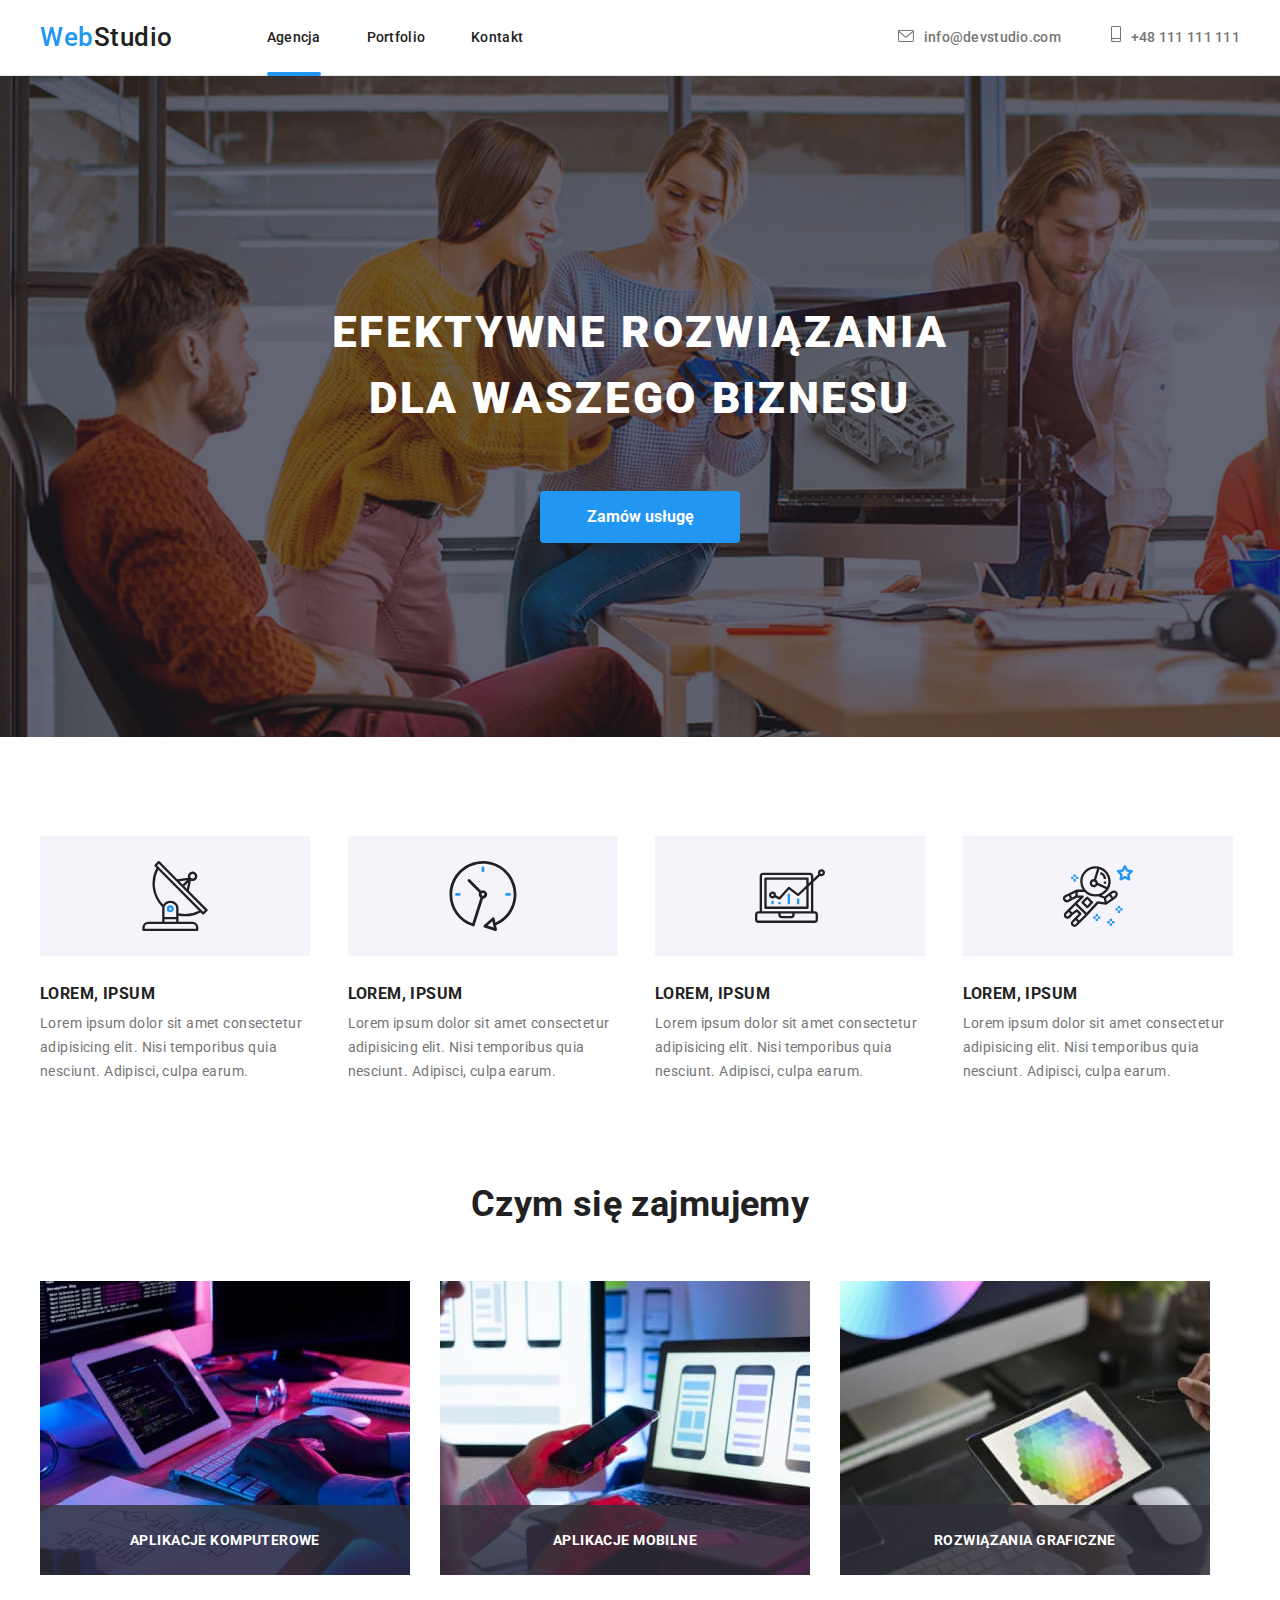
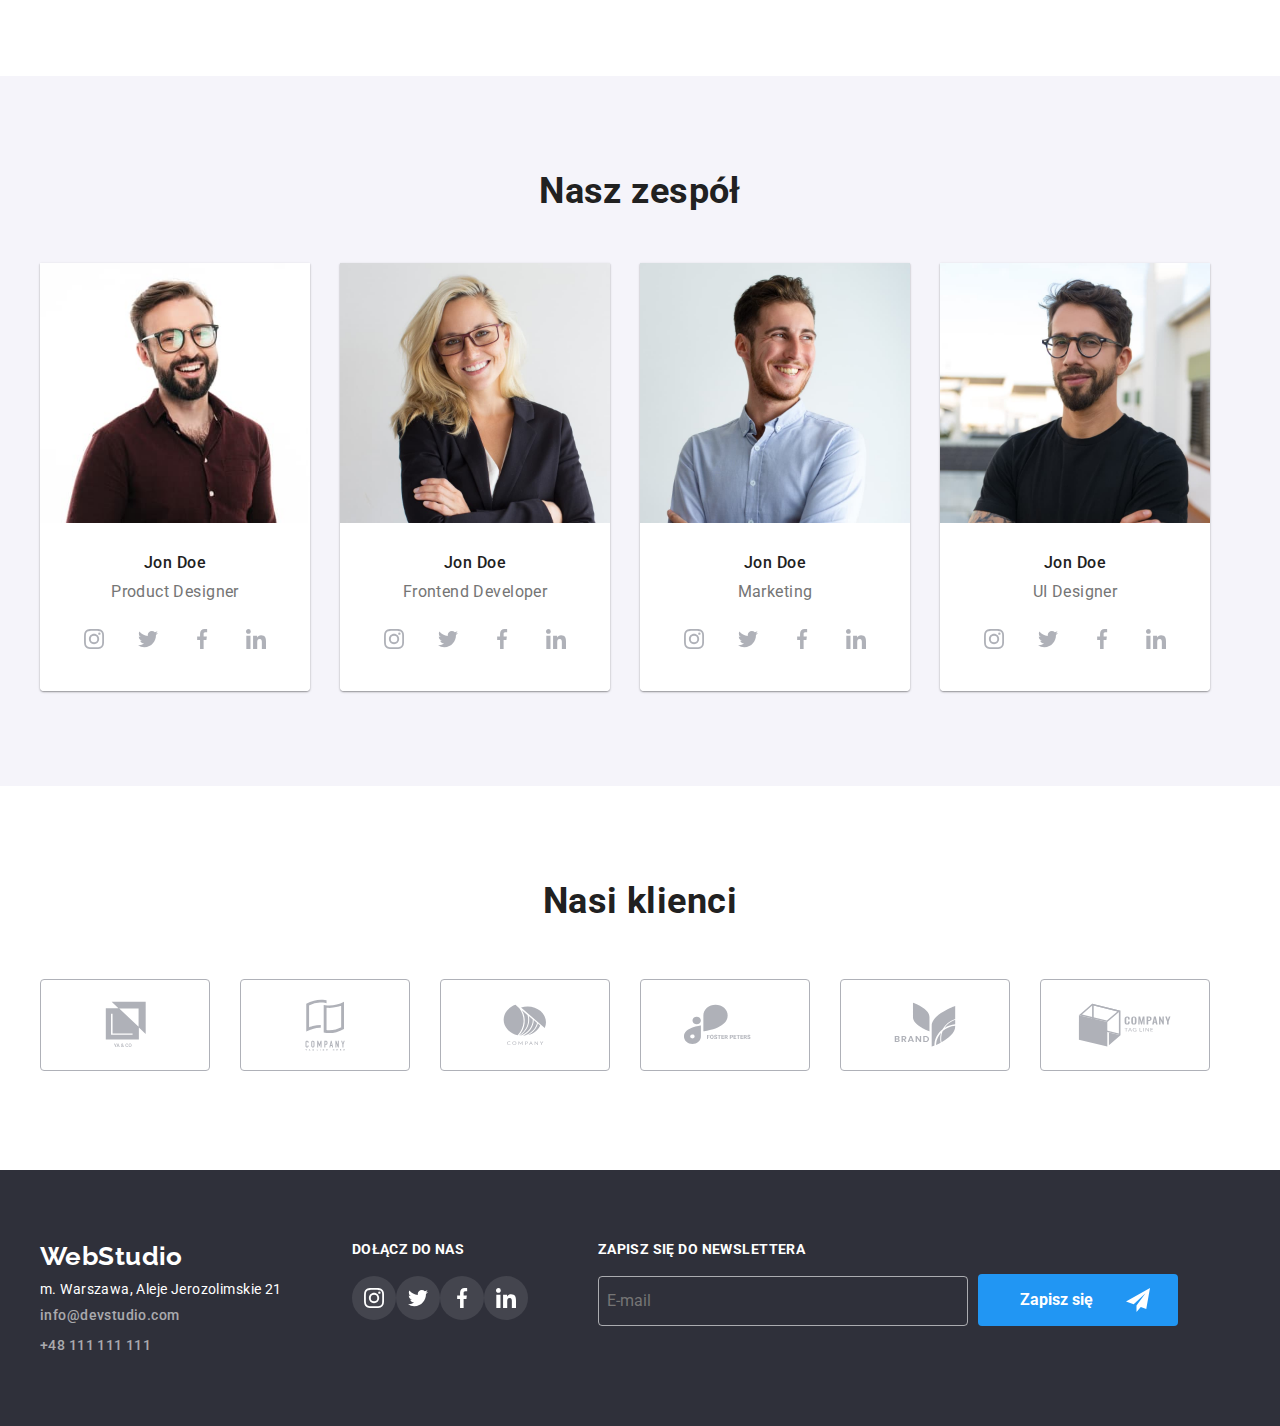
==== commit e55b0767: "applay BEM method  to index.html without footer" ====
--- a/index.html
+++ b/index.html
@@ -70,14 +70,14 @@
     </header>
     <main>
       <!--HERO-->
-      <section class="section header-image">
-        <div class="container flex-box extra-padding header-flex">
-          <h1>
+      <section class="section hero--bg">
+        <div class="container flex-box extra-padding hero--content">
+          <h1 class="hero__title">
             EFEKTYWNE ROZWIĄZANIA
             <br />
             DLA WASZEGO BIZNESU
           </h1>
-          <button class="box-service" type="button" data-modal-open>
+          <button class="button" type="button" data-modal-open>
             Zamów usługę
           </button>
         </div>
@@ -87,14 +87,14 @@
           <ul class="hero-gap flex-box">
             <li>
               <figure>
-                <div class="box-hero">
+                <div class="hero__tile">
                   <svg width="70" height="70">
                     <use href="images/icons.svg#icon-antenna"></use>
                   </svg>
                 </div>
                 <figcaption>
-                  <h3>Lorem, ipsum</h3>
-                  <p>
+                  <h3 class="hero__heading">Lorem, ipsum</h3>
+                  <p class="paragraph paragraph__hero">
                     Lorem ipsum dolor sit amet consectetur adipisicing elit.
                     Nisi temporibus quia nesciunt. Adipisci, culpa earum.
                   </p>
@@ -103,14 +103,14 @@
             </li>
             <li>
               <figure>
-                <div class="box-hero">
+                <div class="hero__tile">
                   <svg width="70" height="70">
                     <use href="images/icons.svg#icon-clock"></use>
                   </svg>
                 </div>
                 <figcaption>
-                  <h3>Lorem, ipsum</h3>
-                  <p>
+                  <h3 class="hero__heading">Lorem, ipsum</h3>
+                  <p class="paragraph paragraph__hero">
                     Lorem ipsum dolor sit amet consectetur adipisicing elit.
                     Nisi temporibus quia nesciunt. Adipisci, culpa earum.
                   </p>
@@ -119,14 +119,14 @@
             </li>
             <li>
               <figure>
-                <div class="box-hero">
+                <div class="hero__tile">
                   <svg width="70" height="70">
                     <use href="images/icons.svg#icon-diagram"></use>
                   </svg>
                 </div>
                 <figcaption>
-                  <h3>Lorem, ipsum</h3>
-                  <p>
+                  <h3 class="hero__heading">Lorem, ipsum</h3>
+                  <p class="paragraph paragraph__hero">
                     Lorem ipsum dolor sit amet consectetur adipisicing elit.
                     Nisi temporibus quia nesciunt. Adipisci, culpa earum.
                   </p>
@@ -135,14 +135,14 @@
             </li>
             <li>
               <figure>
-                <div class="box-hero">
+                <div class="hero__tile">
                   <svg width="70" height="70">
                     <use href="images/icons.svg#icon-astronaut"></use>
                   </svg>
                 </div>
                 <figcaption>
-                  <h3>Lorem, ipsum</h3>
-                  <p>
+                  <h3 class="hero__heading">Lorem, ipsum</h3>
+                  <p class="paragraph paragraph__hero">
                     Lorem ipsum dolor sit amet consectetur adipisicing elit.
                     Nisi temporibus quia nesciunt. Adipisci, culpa earum.
                   </p>
@@ -156,79 +156,79 @@
 
       <section class="section negative-margin">
         <div class="container">
-          <h2>Czym się zajmujemy</h2>
+          <h2 class="section__heading">Czym się zajmujemy</h2>
         </div>
         <div class="container">
           <ul class="flex-box hero-gap">
-            <li class="about-tile">
+            <li class="about__tile">
               <img
                 src="images/about_us/box1.jpg"
                 alt="Programista pracuje nad kodem"
                 width="370"
                 height="294"
               />
-              <div class="about-caption">
-                <p>aplikacje komputerowe</p>
-              </div>
-            </li>
-            <li class="about-tile">
+              <div class="about__name">
+                <p class="about__heading">aplikacje komputerowe</p>
+              </div>
+            </li>
+            <li class="about__tile">
               <img
                 src="images/about_us/box2.jpg"
                 alt="Web developer pracuje nad projektem"
                 width="370"
                 height="294"
               />
-              <div class="about-caption">
-                <p>aplikacje mobilne</p>
-              </div>
-            </li>
-            <li class="about-tile">
+              <div class="about__name">
+                <p class="about__heading">aplikacje mobilne</p>
+              </div>
+            </li>
+            <li class="about__tile">
               <img
                 src="images/about_us/box3.jpg"
                 alt="Projektant strony dobiera kolory z palety"
                 width="370"
                 height="294"
               />
-              <div class="about-caption">
-                <p>rozwiązania graficzne</p>
+              <div class="about__name">
+                <p class="about__heading">rozwiązania graficzne</p>
               </div>
             </li>
           </ul>
         </div>
       </section>
-      <section class="section background-color-about">
+      <section class="section team--bg">
         <div class="container">
-          <h2>Nasz zespół</h2>
-          <ul class="team-list">
-            <li>
-              <figure>
+          <h2 class="section__heading">Nasz zespół</h2>
+          <ul class="team__list flex-box">
+            <li>
+              <figure class="figure__team">
                 <img
-                  class="portfolio-img"
+                  class="image"
                   src="images/team/teamcard_1.jpg"
                   alt="Zdjęcie pierwszego członka zespołu, mężczyzna z brodą"
                   width="270"
                   height="260"
                 />
-                <figcaption>
-                  <h3>Jon Doe</h3>
-                  <p>Product Designer</p>
-                  <ul class="flex-box social-gap">
-                    <li class="social-icons-list">
+                <figcaption class="figcaption__team">
+                  <h3 class="team__heading">Jon Doe</h3>
+                  <p class="paragraph paragraph__team">Product Designer</p>
+                  <ul class="flex-box social-list">
+                    <li class="social-list__item">
                       <svg class="icon" width="20px" height="20px">
                         <use href="images/icons.svg#icon-instagram"></use>
                       </svg>
                     </li>
-                    <li class="social-icons-list">
+                    <li class="social-list__item">
                       <svg class="icon" width="20px" height="20px">
                         <use href="images/icons.svg#icon-twitter "></use>
                       </svg>
                     </li>
-                    <li class="social-icons-list">
+                    <li class="social-list__item">
                       <svg class="icon" width="20px" height="20px">
                         <use href="images/icons.svg#icon-facebook"></use>
                       </svg>
                     </li>
-                    <li class="social-icons-list">
+                    <li class="social-list__item">
                       <svg class="icon" width="20px" height="20px">
                         <use href="images/icons.svg#icon-linkedin"></use>
                       </svg>
@@ -238,34 +238,34 @@
               </figure>
             </li>
             <li>
-              <figure>
+              <figure class="figure__team">
                 <img
-                  class="portfolio-img"
+                  class="image"
                   src="images/team/teamcard_2.jpg"
                   alt="Zdjęcie drugiego członka zespołu Blondynka w okularach"
                   width="270"
                   height="260"
                 />
-                <figcaption>
-                  <h3>Jon Doe</h3>
-                  <p>Frontend Developer</p>
-                  <ul class="flex-box social-gap">
-                    <li class="social-icons-list">
+                <figcaption class="figcaption__team">
+                  <h3 class="team__heading">Jon Doe</h3>
+                  <p class="paragraph paragraph__team">Frontend Developer</p>
+                  <ul class="flex-box social-list">
+                    <li class="social-list__item">
                       <svg class="icon" width="20px" height="20px">
                         <use href="images/icons.svg#icon-instagram"></use>
                       </svg>
                     </li>
-                    <li class="social-icons-list">
+                    <li class="social-list__item">
                       <svg class="icon" width="20px" height="20px">
                         <use href="images/icons.svg#icon-twitter "></use>
                       </svg>
                     </li>
-                    <li class="social-icons-list">
+                    <li class="social-list__item">
                       <svg class="icon" width="20px" height="20px">
                         <use href="images/icons.svg#icon-facebook"></use>
                       </svg>
                     </li>
-                    <li class="social-icons-list">
+                    <li class="social-list__item">
                       <svg class="icon" width="20px" height="20px">
                         <use href="images/icons.svg#icon-linkedin"></use>
                       </svg>
@@ -275,34 +275,34 @@
               </figure>
             </li>
             <li>
-              <figure>
+              <figure class="figure__team">
                 <img
-                  class="portfolio-img"
+                  class="image"
                   src="images/team/teamcard_3.jpg"
                   alt="Zdjęcie trzeciego członka zespołu, mężczyzna w białej koszuli"
                   width="270"
                   height="260"
                 />
-                <figcaption>
-                  <h3>Jon Doe</h3>
-                  <p>Marketing</p>
-                  <ul class="flex-box social-gap">
-                    <li class="social-icons-list">
+                <figcaption class="figcaption__team">
+                  <h3 class="team__heading">Jon Doe</h3>
+                  <p class="paragraph paragraph__team">Marketing</p>
+                  <ul class="flex-box social-list">
+                    <li class="social-list__item">
                       <svg class="icon" width="20px" height="20px">
                         <use href="images/icons.svg#icon-instagram"></use>
                       </svg>
                     </li>
-                    <li class="social-icons-list">
+                    <li class="social-list__item">
                       <svg class="icon" width="20px" height="20px">
                         <use href="images/icons.svg#icon-twitter "></use>
                       </svg>
                     </li>
-                    <li class="social-icons-list">
+                    <li class="social-list__item">
                       <svg class="icon" width="20px" height="20px">
                         <use href="images/icons.svg#icon-facebook"></use>
                       </svg>
                     </li>
-                    <li class="social-icons-list">
+                    <li class="social-list__item">
                       <svg class="icon" width="20px" height="20px">
                         <use href="images/icons.svg#icon-linkedin"></use>
                       </svg>
@@ -312,34 +312,34 @@
               </figure>
             </li>
             <li>
-              <figure>
+              <figure class="figure__team">
                 <img
-                  class="portfolio-img"
+                  class="image"
                   src="images/team/teamcard_4.jpg"
                   alt="Zdjęcie czwartego członka zespołu, mężczyzna w czarnym podkoszulku z brodą i w okularach"
                   width="270"
                   height="260"
                 />
-                <figcaption>
-                  <h3>Jon Doe</h3>
-                  <p>UI Designer</p>
-                  <ul class="flex-box social-gap">
-                    <li class="social-icons-list">
+                <figcaption class="figcaption__team">
+                  <h3 class="team__heading">Jon Doe</h3>
+                  <p class="paragraph paragraph__team">UI Designer</p>
+                  <ul class="flex-box social-list">
+                    <li class="social-list__item">
                       <svg class="icon" width="20px" height="20px">
                         <use href="images/icons.svg#icon-instagram"></use>
                       </svg>
                     </li>
-                    <li class="social-icons-list">
+                    <li class="social-list__item">
                       <svg class="icon" width="20px" height="20px">
                         <use href="images/icons.svg#icon-twitter "></use>
                       </svg>
                     </li>
-                    <li class="social-icons-list">
+                    <li class="social-list__item">
                       <svg class="icon" width="20px" height="20px">
                         <use href="images/icons.svg#icon-facebook"></use>
                       </svg>
                     </li>
-                    <li class="social-icons-list">
+                    <li class="social-list__item">
                       <svg class="icon" width="20px" height="20px">
                         <use href="images/icons.svg#icon-linkedin"></use>
                       </svg>
@@ -353,47 +353,47 @@
       </section>
       <section class="section">
         <div class="container">
-          <h2>Nasi klienci</h2>
+          <h2 class="section__heading">Nasi klienci</h2>
         </div>
         <div class="container">
           <ul class="flex-box hero-gap">
-            <li class="box-clients flex-box align-center justify-center">
-              <div class="box-icon flex-box align-center justify-center">
+            <li class="clients--border flex-box align-center justify-center">
+              <div class="flex-box align-center justify-center">
                 <svg class="icon" width="41" height="46.7">
                   <use href="images/icons.svg#icon-group"></use>
                 </svg>
               </div>
             </li>
-            <li class="box-clients flex-box align-center justify-center">
-              <div class="box-icon flex-box align-center justify-center">
+            <li class="clients--border flex-box align-center justify-center">
+              <div class="flex-box align-center justify-center">
                 <svg class="icon" width="40" height="52">
                   <use href="images/icons.svg#icon-group-1"></use>
                 </svg>
               </div>
             </li>
-            <li class="box-clients flex-box align-center justify-center">
-              <div class="box-icon flex-box align-center justify-center">
+            <li class="clients--border flex-box align-center justify-center">
+              <div class="flex-box align-center justify-center">
                 <svg class="icon" width="43.46" height="41.18">
                   <use href="images/icons.svg#icon-group-2"></use>
                 </svg>
               </div>
             </li>
-            <li class="box-clients flex-box align-center justify-center">
-              <div class="box-icon flex-box align-center justify-center">
+            <li class="clients--border flex-box align-center justify-center">
+              <div class="flex-box align-center justify-center">
                 <svg class="icon" width="84.44" height="40.62">
                   <use href="images/icons.svg#icon-group-3"></use>
                 </svg>
               </div>
             </li>
-            <li class="box-clients flex-box align-center justify-center">
-              <div class="box-icon flex-box align-center justify-center">
+            <li class="clients--border flex-box align-center justify-center">
+              <div class="flex-box align-center justify-center">
                 <svg class="icon" width="62.54" height="45.43">
                   <use href="images/icons.svg#icon-group-4"></use>
                 </svg>
               </div>
             </li>
-            <li class="box-clients flex-box align-center justify-center">
-              <div class="box-icon flex-box align-center justify-center">
+            <li class="clients--border flex-box align-center justify-center">
+              <div class="flex-box align-center justify-center">
                 <svg class="icon" width="93.79" height="43.93">
                   <use href="images/icons.svg#icon-group-6"></use>
                 </svg>
@@ -402,9 +402,9 @@
           </ul>
         </div>
       </section>
-      <footer class="background-footer">
+      <footer class="footer--bg">
         <div class="container flex-box">
-          <div class="footer-container">
+          <div class="container__footer">
             <a class="logo-footer" href="index.html"
               ><span class="logo-web">Web</span>Studio</a
             >
@@ -462,9 +462,11 @@
                   />
                 </label>
               </div>
-              <div class="btn-footer-wrapper">
-                <button class="btn-footer" type="submit">Zapisz się</button>
-                <svg width="24" height="24" class="btn-icon">
+              <div class="footer__submit--wrapper">
+                <button class="button submit__btn" type="submit">
+                  Zapisz się
+                </button>
+                <svg width="24" height="24" class="submit__icon">
                   <use href="images/icons.svg#icon-send"></use>
                 </svg>
               </div>
--- a/css/style.css
+++ b/css/style.css
@@ -26,28 +26,6 @@
   line-height: 1;
   font-size: 14px;
 }
-h1 {
-  font-weight: 900;
-  font-size: 44px;
-  line-height: 1.5;
-  letter-spacing: 0.06em;
-  text-transform: uppercase;
-  color: var(--brand-colorAccent);
-  text-align: center;
-}
-h2 {
-  font-weight: 700;
-  font-size: 36px;
-  line-height: 1.2;
-  text-align: center;
-  margin-bottom: 50px;
-  margin-top: 0;
-}
-
-p {
-  line-height: 1.5;
-  color: var(--paragraph-color);
-}
 
 ul {
   list-style-type: none;
@@ -65,6 +43,11 @@
 
 /* General styling */
 
+.paragraph {
+  line-height: 1.5;
+  color: var(--paragraph-color);
+}
+
 .container {
   width: 1200px;
   margin: 0 auto;
@@ -95,6 +78,37 @@
   font-size: 26px;
   font-weight: 700;
   margin-right: 94px;
+}
+
+button {
+  font-weight: 700;
+  background-color: var(--brand-color1);
+  color: var(--brand-colorAccent);
+  border-radius: 4px;
+  min-width: 200px;
+  cursor: pointer;
+  font-size: 16px;
+  line-height: 2;
+  padding: 10px;
+  text-align: center;
+  border: none;
+}
+
+.negative-margin {
+  margin-top: -94px;
+}
+
+.section__heading {
+  font-weight: 700;
+  font-size: 36px;
+  line-height: 1.2;
+  text-align: center;
+  margin-bottom: 50px;
+  margin-top: 0;
+}
+
+.image {
+  display: block;
 }
 
 /* header section styling */
@@ -165,11 +179,11 @@
   margin-right: 10px;
 }
 
-.social-gap {
+.social-list {
   gap: 10px;
 }
 
-.social-icons-list {
+.social-list__item {
   width: 44px;
   height: 44px;
   padding: 12px;
@@ -179,12 +193,11 @@
   transition: 250ms cubic-bezier(0.4, 0, 0.2, 1);
 }
 
-.social-icons-list:hover,
-.social-icons-list:focus {
+.social-list__item:hover,
+.social-list__item:focus {
   background-color: var(--brand-color1);
   color: var(--brand-colorAccent);
 }
-
 .social-icon-footer {
   width: 44px;
   height: 44px;
@@ -204,7 +217,7 @@
 
 /* hero section styling*/
 
-.header-image {
+.hero--bg {
   background-image: linear-gradient(
       to bottom,
       var(--header-background),
@@ -215,29 +228,22 @@
   background-size: cover;
   margin: 0 auto;
 }
-.box-service {
-  font-weight: 700;
-  background-color: var(--brand-color1);
-  color: var(--brand-colorAccent);
-  border-radius: 4px;
-  max-width: 200px;
-  cursor: pointer;
-  font-size: 16px;
-  line-height: 2;
-  padding: 10px 41px;
-  text-align: center;
-  border: none;
-}
-
-.header-flex {
+
+.hero--content {
   flex-direction: column;
   align-items: center;
   gap: 30px;
   margin: 0 auto;
 }
 
-.negative-margin {
-  margin-top: -94px;
+.hero__title {
+  font-weight: 900;
+  font-size: 44px;
+  line-height: 1.5;
+  letter-spacing: 0.06em;
+  text-transform: uppercase;
+  color: var(--brand-colorAccent);
+  text-align: center;
 }
 
 .hero-gap {
@@ -245,20 +251,7 @@
   padding: 5px 0;
 }
 
-.hero-gap p {
-  line-height: 1.7;
-  text-align: left;
-}
-
-.hero-gap h3 {
-  font-weight: 700;
-  text-align: left;
-  text-transform: uppercase;
-  margin-bottom: 10px;
-  font-size: 14px;
-}
-
-.box-hero {
+.hero__tile {
   background-color: var(--button-background);
   width: 270px;
   height: 120px;
@@ -266,13 +259,25 @@
   margin-bottom: 30px;
 }
 
+.hero__heading {
+  font-weight: 700;
+  text-align: left;
+  text-transform: uppercase;
+  margin-bottom: 10px;
+}
+
+.paragraph__hero {
+  line-height: 1.7;
+  text-align: left;
+}
+
 /* about section styling */
 
-.about-tile {
-  position: relative;
-}
-
-.about-caption {
+.about__tile {
+  position: relative;
+}
+
+.about__name {
   width: 370px;
   min-height: 70px;
   background-color: var(--about-caption-bg);
@@ -280,7 +285,7 @@
   top: 224px;
 }
 
-.about-caption p {
+.about__heading {
   font-weight: 700;
   line-height: 1;
   text-align: center;
@@ -291,11 +296,28 @@
 
 /* team section styling */
 
-.background-color-about {
+.team--bg {
   background-color: var(--button-background);
 }
 
-.background-color-about h3 {
+.team__list {
+  gap: 30px;
+  padding-bottom: 1px;
+}
+
+.figure__team {
+  box-shadow: 0px 1px 3px rgba(0, 0, 0, 0.12), 0px 1px 1px rgba(0, 0, 0, 0.14),
+    0px 1px 2px rgba(0, 0, 0, 0.2);
+  border-radius: 0 0 4px 4px;
+}
+
+.figcaption__team {
+  padding: 30px 32px;
+  background-color: var(--brand-colorAccent);
+  border-radius: 0 0 4px 4px;
+}
+
+.team__heading {
   font-size: 16px;
   font-weight: 500;
   line-height: 1.2;
@@ -304,35 +326,16 @@
   text-transform: none;
   margin-bottom: 10px;
 }
-.background-color-about p {
+.paragraph__team {
   text-align: center;
   font-size: 16px;
   line-height: 1.2;
-  color: var(--paragraph-color);
   margin-bottom: 16px;
 }
 
-.background-color-about figcaption {
-  padding: 30px 32px;
-  background-color: var(--brand-colorAccent);
-  border-radius: 0 0 4px 4px;
-}
-
-.background-color-about figure {
-  box-shadow: 0px 1px 3px rgba(0, 0, 0, 0.12), 0px 1px 1px rgba(0, 0, 0, 0.14),
-    0px 1px 2px rgba(0, 0, 0, 0.2);
-  border-radius: 0 0 4px 4px;
-}
-
-.team-list {
-  gap: 30px;
-  display: flex;
-  padding-bottom: 1px;
-}
-
 /* clients section styling */
 
-.box-clients {
+.clients--border {
   border: 1px solid currentColor;
   border-radius: 4px;
   width: 170px;
@@ -343,21 +346,25 @@
   transition: 250ms cubic-bezier(0.4, 0, 0.2, 1);
 }
 
-.box-icon {
+/* .icon--wrapper {
   width: 106px;
   height: 60px;
-}
-
-.box-clients:hover,
-.box-clients:focus,
-.box-clients:hover .icon,
-.box-clients:focus .icon {
+} */
+
+.clients--border:hover,
+.clients--border:focus,
+.clients--border:hover .icon,
+.clients--border:focus .icon {
   color: var(--icon-clients-hover);
 }
 
 /* footer styling */
 
-.footer-container {
+.footer--bg {
+  background-color: var(--brand-background1);
+}
+
+.container__footer {
   background-color: var(--brand-background1);
   color: var(--brand-colorAccent);
   padding: 60px 0px;
@@ -376,10 +383,6 @@
   font-weight: 700;
   color: var(--brand-colorAccent);
   margin-bottom: 20px;
-}
-
-.background-footer {
-  background-color: var(--brand-background1);
 }
 
 .adress-footer {
@@ -454,28 +457,20 @@
   margin-top: 20px;
 }
 
-.btn-footer-wrapper {
+.footer__submit--wrapper {
   position: relative;
   display: inline;
   color: var(--brand-colorAccent);
 }
 
-.btn-footer {
-  width: 200px;
+.submit__btn {
   padding: 10px 42px;
   text-align: left;
-  border: none;
-  border-radius: 4px;
-  background-color: var(--brand-color1);
-  font-size: 16px;
-  line-height: 2;
   color: inherit;
   font-style: inherit;
-  font-weight: 700;
-  cursor: pointer;
-}
-
-.btn-icon {
+}
+
+.submit__icon {
   position: absolute;
   top: 50%;
   right: 28px;
@@ -542,9 +537,6 @@
 .flex-grind p {
   font-size: 16px;
   line-height: 2;
-}
-.portfolio-img {
-  display: block;
 }
 
 /* overlay styling */
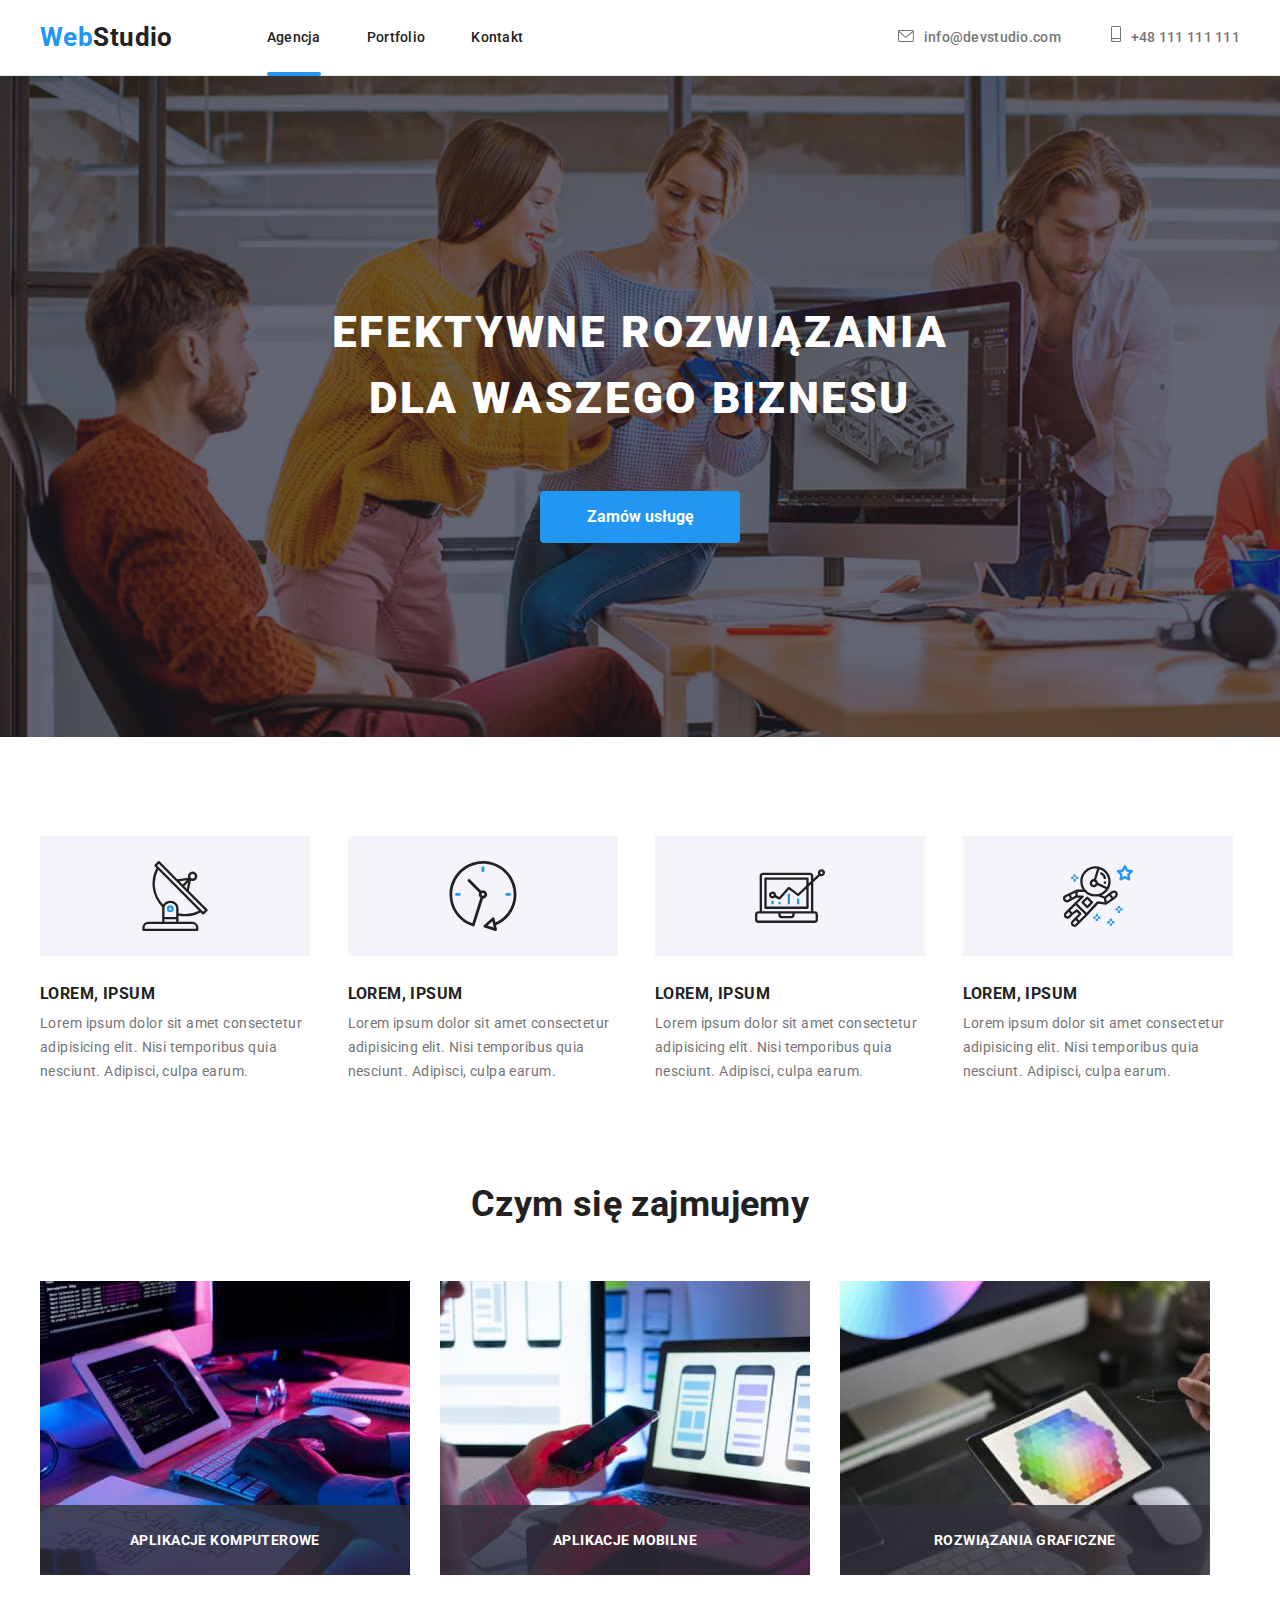
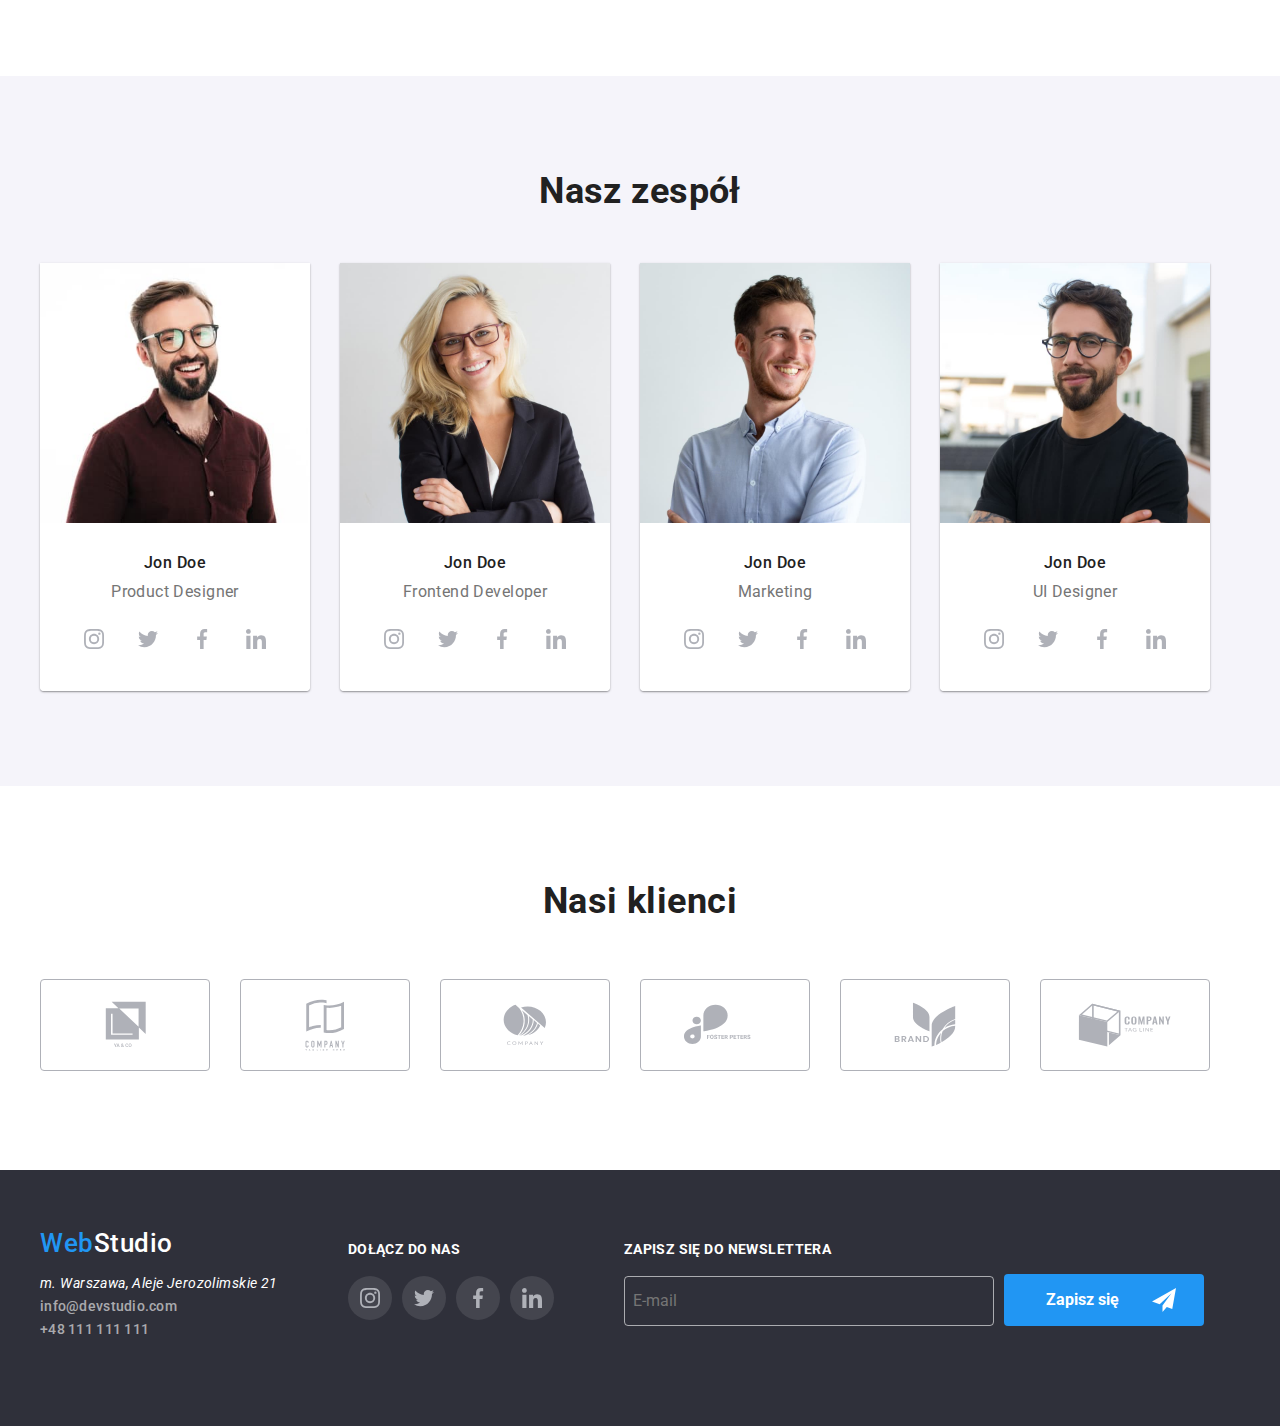
==== commit dc5a6af8: "BEM methodology aplied" ====
--- a/index.html
+++ b/index.html
@@ -22,18 +22,20 @@
       <div class="container header__container align-center">
         <div class="flex-box align-center">
           <a class="logo link__header" href="index.html"
-            ><span class="logo__header">Web</span>Studio</a
+            ><span class="logo--accent">Web</span>Studio</a
           >
           <nav>
             <ul class="header__navigation flex-box">
               <li>
-                <a class="link__header is-active" href="index.html">Agencja</a>
+                <a class="link link__header is-active" href="index.html"
+                  >Agencja</a
+                >
               </li>
               <li>
-                <a class="link__header" href="portfolio.html">Portfolio</a>
+                <a class="link link__header" href="portfolio.html">Portfolio</a>
               </li>
               <li>
-                <a class="link__header" href="#">Kontakt</a>
+                <a class="link link__header" href="#">Kontakt</a>
               </li>
             </ul>
           </nav>
@@ -41,7 +43,7 @@
         <ul class="header__contact-info flex-box align-center">
           <li>
             <a
-              class="link__header link__header--contact-info"
+              class="link link__header link__header--contact-info"
               href="mailto:info@devstudio.com"
               ><svg
                 class="icon icon__header--contact-info"
@@ -54,7 +56,7 @@
           </li>
           <li>
             <a
-              class="link__header link__header--contact-info"
+              class="link link__header link__header--contact-info"
               href="tel:48111111111"
               ><svg
                 class="icon icon__header--contact-info"
@@ -405,20 +407,20 @@
       <footer class="footer--bg">
         <div class="container flex-box">
           <div class="container__footer">
-            <a class="logo-footer" href="index.html"
-              ><span class="logo-web">Web</span>Studio</a
+            <a class="logo logo__footer link" href="index.html"
+              ><span class="logo--accent">Web</span>Studio</a
             >
-            <ul class="flex-box adress-footer">
+            <ul class="flex-box adress__footer">
               <li>
                 <address>m. Warszawa, Aleje Jerozolimskie 21</address>
               </li>
               <li>
-                <a class="link-footer" href="mailto:info@devstudio.com"
+                <a class="link link__footer" href="mailto:info@devstudio.com"
                   >info@devstudio.com</a
                 >
               </li>
               <li>
-                <a class="link-footer" href="tel:48111111111"
+                <a class="link link__footer" href="tel:48111111111"
                   >+48 111 111 111</a
                 >
               </li>
@@ -426,43 +428,43 @@
           </div>
 
           <div class="social-footer">
-            <p>dołącz do nas</p>
-            <ul class="flex-box social-gap">
-              <li class="social-icon-footer">
+            <p class="paragraph__social-footer">dołącz do nas</p>
+            <ul class="flex-box social-list">
+              <li class="social-list__item social-list__item--reverse">
                 <svg class="icon" width="20px" height="20px">
                   <use href="images/icons.svg#icon-instagram"></use>
                 </svg>
               </li>
-              <li class="social-icon-footer">
+              <li class="social-list__item social-list__item--reverse">
                 <svg class="icon" width="20px" height="20px">
                   <use href="images/icons.svg#icon-twitter "></use>
                 </svg>
               </li>
-              <li class="social-icon-footer">
+              <li class="social-list__item social-list__item--reverse">
                 <svg class="icon" width="20px" height="20px">
                   <use href="images/icons.svg#icon-facebook"></use>
                 </svg>
               </li>
-              <li class="social-icon-footer">
+              <li class="social-list__item social-list__item--reverse">
                 <svg class="icon" width="20px" height="20px">
                   <use href="images/icons.svg#icon-linkedin"></use>
                 </svg>
               </li>
             </ul>
           </div>
-          <div class="form-footer-wrapper">
-            <form class="form-footer">
-              <div class="input-wrapper">
-                <label class="label-footer"
+          <div class="wrapper__footer">
+            <form class="footer__form">
+              <div class="footer__input-wrapper">
+                <label class="footer__label"
                   >Zapisz się do newslettera
                   <input
                     type="email"
                     placeholder="E-mail"
-                    class="input-footer"
+                    class="footer__input"
                   />
                 </label>
               </div>
-              <div class="footer__submit--wrapper">
+              <div class="footer__submit-wrapper">
                 <button class="button submit__btn" type="submit">
                   Zapisz się
                 </button>
@@ -476,60 +478,73 @@
       </footer>
     </main>
     <div class="backdrop flex-box is-hidden" data-modal>
-      <div class="modal">
-        <form class="flex-box modal-form">
-          <p class="form-title">Zostaw swoje dane w formularzu poniżej</p>
-          <div class="modal-input-wrapper">
-            <label for="name" class="modal-label"
-              >Imię<svg width="18" height="18" class="modal-input-icon">
+      <div class="backdrop__modal">
+        <form class="flex-box backdrop__form">
+          <p class="backdrop__title">Zostaw swoje dane w formularzu poniżej</p>
+          <div class="backdrop__input-wrapper">
+            <label for="name" class="backdrop__label"
+              >Imię<svg width="18" height="18" class="backdrop__icon">
                 <use
                   href="images/icons.svg#icon-person-black-18dp-1"
                 ></use></svg
             ></label>
 
-            <input type="text" name="name" id="name" class="modal-input" />
-          </div>
-          <div class="modal-input-wrapper">
-            <label for="tel" class="modal-label"
-              >Telefon<svg width="18" height="18" class="modal-input-icon">
+            <input type="text" name="name" id="name" class="backdrop__input" />
+          </div>
+          <div class="backdrop__input-wrapper">
+            <label for="tel" class="backdrop__label"
+              >Telefon<svg width="18" height="18" class="backdrop__icon">
                 <use href="images/icons.svg#icon-phone-black-18dp-1"></use></svg
             ></label>
 
-            <input type="tel" name="tel" id="tel" class="modal-input" />
-          </div>
-          <div class="modal-input-wrapper">
-            <label for="email" class="modal-label"
-              >Email<svg width="18" height="18" class="modal-input-icon">
+            <input type="tel" name="tel" id="tel" class="backdrop__input" />
+          </div>
+          <div class="backdrop__input-wrapper">
+            <label for="email" class="backdrop__label"
+              >Email<svg width="18" height="18" class="backdrop__icon">
                 <use href="images/icons.svg#icon-email-black-18dp-1"></use></svg
             ></label>
 
-            <input name="email" id="email" type="email" class="modal-input" />
+            <input
+              name="email"
+              id="email"
+              type="email"
+              class="backdrop__input"
+            />
           </div>
 
-          <label for="feedback" class="modal-label">Komentarz</label>
+          <label for="feedback" class="backdrop__label">Komentarz</label>
           <textarea
             name="feedback"
             id="feedback"
             rows="6"
-            class="modal-textarea"
+            class="backdrop__textarea"
             placeholder="Wprowadź tekst..."
           ></textarea>
-          <div class="modal-checkbox">
-            <input type="checkbox" name="checkbox" id="checkbox" required />
-            <div class="modal-checkbox-field">
-              <svg width="11" height="8" class="modal-checkbox-icon">
+          <div class="backdrop__checkbox-wrapper">
+            <input
+              class="backdrop__checkbox-input"
+              type="checkbox"
+              name="checkbox"
+              id="checkbox"
+              required
+            />
+            <div class="backdrop__checkbox">
+              <svg width="11" height="8" class="backdrop__checkbox-icon">
                 <use href="images/icons.svg#icon-checkbox"></use>
               </svg>
             </div>
-            <label for="checkbox" class="agree-label"
-              >Oświadczam iż akceptuję <a href="#">Regulamin</a> i
-              <a href="#">Politykę Prywatności</a>.</label
+            <label for="checkbox" class="backdrop__checkbox-label"
+              >Oświadczam iż akceptuję
+              <a class="backdrop__link" href="#">Regulamin</a> i
+              <a class="backdrop__link" href="#">Politykę Prywatności</a
+              >.</label
             >
           </div>
-          <button type="submit" class="modal-form-btn">Wyślij</button>
+          <button type="submit" class="button backdrop__btn">Wyślij</button>
         </form>
-        <button type="button" class="modal-button" data-modal-close>
-          <span class="close-sign">&#215;</span>
+        <button type="button" class="backdrop__close" data-modal-close>
+          <span class="backdrop__close--sign">&#215;</span>
         </button>
       </div>
     </div>
--- a/css/style.css
+++ b/css/style.css
@@ -80,7 +80,13 @@
   margin-right: 94px;
 }
 
-button {
+.link {
+  font-weight: 500;
+  letter-spacing: 0.02em;
+  transition: 250ms cubic-bezier(0.4, 0, 0.2, 1);
+}
+
+.button {
   font-weight: 700;
   background-color: var(--brand-color1);
   color: var(--brand-colorAccent);
@@ -123,7 +129,7 @@
   padding: 24px 0 25px 0;
 }
 
-.logo__header {
+.logo--accent {
   color: var(--brand-color1);
 }
 
@@ -132,11 +138,8 @@
 }
 
 .link__header {
-  font-weight: 500;
-  letter-spacing: 0.02em;
+  color: inherit;
   text-decoration: none;
-  color: inherit;
-  transition: 250ms cubic-bezier(0.4, 0, 0.2, 1);
 }
 
 .link__header:hover,
@@ -198,18 +201,12 @@
   background-color: var(--brand-color1);
   color: var(--brand-colorAccent);
 }
-.social-icon-footer {
-  width: 44px;
-  height: 44px;
-  padding: 12px;
+.social-list__item--reverse {
   background-color: var(--brand-colorAccent-op);
-  border-radius: 50%;
-  cursor: pointer;
-  transition: 250ms cubic-bezier(0.4, 0, 0.2, 1);
-}
-
-.social-icon-footer:hover,
-.social-icon-footer:focus {
+}
+
+.social-list__item--reverse:hover,
+.social-list__item--reverse:focus {
   background-color: var(--brand-color1);
   border-radius: 50%;
   color: var(--brand-colorAccent);
@@ -378,46 +375,35 @@
   margin-right: 70px;
 }
 
-.social-footer p {
+.paragraph__social-footer {
   text-transform: uppercase;
   font-weight: 700;
   color: var(--brand-colorAccent);
   margin-bottom: 20px;
 }
 
-.adress-footer {
+.adress__footer {
   flex-direction: column;
   gap: 9px;
-}
-.adress-footer address {
-  font-style: inherit;
-}
-
-.logo-footer {
-  color: var(--brand-colorAccent);
-  font-family: "raleway", sans-serif;
-  font-weight: 700;
-  font-size: 26px;
-  line-height: 2;
-  margin-bottom: 20px;
+  margin-top: 20px;
+  font-style: normal;
+}
+
+.logo__footer {
+  color: var(--brand-colorAccent);
   text-decoration: none;
 }
-
-.link-footer {
+.link__footer {
   color: var(--link-footercolor);
-  font-weight: 500;
-  letter-spacing: 0.03em;
-  line-height: 1.5;
   text-decoration: none;
-  transition: 250ms cubic-bezier(0.4, 0, 0.2, 1);
-}
-
-.link-footer:hover,
-.link-footer:focus {
+}
+
+.link__footer:hover,
+.link__footer:focus {
   color: var(--brand-color1);
 }
 
-.form-footer-wrapper {
+.wrapper__footer {
   padding: 72px 0px 100px 0px;
   color: var(--brand-colorAccent);
   display: flex;
@@ -425,24 +411,24 @@
   width: 580px;
 }
 
-.form-footer {
+.footer__form {
   display: flex;
   align-items: flex-end;
   gap: 10px;
 }
 
-.input-wrapper {
+.footer__input-wrapper {
   display: block;
 }
 
-.label-footer {
+.footer__label {
   text-transform: uppercase;
   font-weight: 700;
   color: var(--brand-colorAccent);
   margin-bottom: 20px;
 }
 
-.input-footer {
+.footer__input {
   padding: 8px;
   border: 1px solid var(--link-footercolor);
   border-radius: 4px;
@@ -457,7 +443,7 @@
   margin-top: 20px;
 }
 
-.footer__submit--wrapper {
+.footer__submit-wrapper {
   position: relative;
   display: inline;
   color: var(--brand-colorAccent);
@@ -478,100 +464,141 @@
   fill: var(--brand-colorAccent);
 }
 
-/* portfolio styling */
-
-.box-push {
-  background-color: var(--button-background);
-  font-weight: 500;
-  line-height: 1.5;
+/* modal styling */
+
+.backdrop__modal {
+  position: relative;
+  width: 528px;
+  min-height: 581px;
+  padding: 45px 40px 35px;
   border-radius: 4px;
+  background-color: var(--brand-colorAccent);
+  box-shadow: 0px 1px 1px rgba(0, 0, 0, 0.12), 0px 2px 2px rgba(0, 0, 0, 0.06),
+    1px 2px 4px rgba(0, 0, 0, 0.16);
+}
+
+.backdrop__form {
+  flex-direction: column;
+  align-items: stretch;
+}
+
+.backdrop__title {
+  font-size: 20px;
+  font-weight: 700;
+  color: var(--menu-color);
+  text-align: center;
+  margin-bottom: 12px;
+}
+
+.backdrop__input-wrapper {
+  position: relative;
+}
+
+.backdrop__input-wrapper:focus-within {
+  fill: var(--brand-color1);
+}
+
+.backdrop__label {
+  position: relative;
+  font-size: 12px;
+  color: var(--paragraph-color);
+}
+
+.backdrop__icon {
+  position: absolute;
+  top: 24px;
+  left: 12px;
+  transform: translateY(50%);
+}
+
+.backdrop__input {
+  width: 100%;
+  padding: 12px 0px 12px 42px;
+  border: 1px solid var(--input-modal-border);
+  font-size: 16px;
+  line-height: 1;
+  outline: none;
+  margin-top: 4px;
+  margin-bottom: 10px;
+}
+
+.backdrop__textarea {
+  padding: 12px 0px 12px 16px;
+  border: 1px solid var(--input-modal-border);
+  outline: none;
+  resize: none;
+  margin-top: 4px;
+  margin-bottom: 10px;
+}
+
+.backdrop__input:focus,
+.backdrop__textarea:focus {
+  border: 1px solid var(--brand-color1);
+}
+
+.backdrop__modal-textarea::placeholder {
+  color: var(--placeholder-color);
+  font-size: 12px;
+}
+
+.backdrop__checkbox-wrapper {
+  position: relative;
+  align-self: center;
+  margin-top: 25px;
+}
+
+.backdrop__checkbox-wrapper input:checked ~ .backdrop__checkbox {
+  background-color: var(--brand-color1);
+  border: 1px solid var(--brand-color1);
+}
+
+.backdrop__checkbox-input {
+  opacity: 0;
   cursor: pointer;
-  padding: 6px 22px;
-  text-align: center;
+  margin-right: 8px;
+  height: 20px;
+  width: 20px;
+  z-index: 1;
+}
+
+.backdrop__checkbox {
+  position: absolute;
+  top: 0;
+  left: 15px;
+  transform: translate(-100%, 50%);
+  width: 16px;
+  height: 15px;
+  border: 1px solid var(--menu-color);
+  border-radius: 2px;
+  z-index: 0;
+}
+
+.backdrop__checkbox-icon {
+  position: absolute;
+  top: 50%;
+  left: 50%;
+  transform: translate(-50%, -50%);
+  fill: var(--brand-colorAccent);
+}
+
+.backdrop__checkbox-label {
+  line-height: 1.7;
+  color: var(--paragraph-color);
+  margin-top: 20px;
+}
+
+.backdrop__link {
+  color: var(--brand-color1);
+}
+
+.backdrop__btn {
+  padding: 10px 41px;
   border: none;
-  transition: 250ms cubic-bezier(0.4, 0, 0.2, 1);
-}
-
-.box-push:hover,
-.box-push:focus {
-  background-color: var(--brand-color1);
-  color: var(--brand-colorAccent);
-  box-shadow: 0px 3px 1px rgba(0, 0, 0, 0.1), 0px 1px 2px rgba(0, 0, 0, 0.08),
-    0px 2px 2px rgba(0, 0, 0, 0.12);
-}
-
-.filter-menu {
-  gap: 8px;
-  justify-content: center;
-  align-items: flex-start;
-  padding: 0 1px 16px;
-  margin-bottom: 34px;
-}
-.flex-grind {
-  flex-wrap: wrap;
-  justify-content: center;
-  flex-basis: calc((100% - 60px) / 3);
-  transition: 250ms cubic-bezier(0.4, 0, 0.2, 1);
-}
-
-.flex-grind figure:hover,
-.flex-grind figure:focus {
-  box-shadow: 0px 1px 1px rgba(0, 0, 0, 0.12), 0px 4px 4px rgba(0, 0, 0, 0.06),
-    1px 4px 6px rgba(0, 0, 0, 0.16);
-}
-
-.flex-grind figcaption {
-  padding: 20px 24px;
-  border: 1px solid var(--bottom-border-portfolio);
-  border-top: none;
-}
-
-.flex-grind h3 {
-  font-weight: 700;
-  font-size: 18px;
-  letter-spacing: 0.06em;
-  line-height: 2;
-  text-transform: none;
-}
-
-.flex-grind p {
-  font-size: 16px;
-  line-height: 2;
-}
-
-/* overlay styling */
-
-.portfolio-tile {
-  position: relative;
-  overflow: hidden;
-}
-
-.text-layer {
-  position: absolute;
-  bottom: 0;
-  left: 0;
-  width: 100%;
-  height: 100%;
-  padding: 49px 24px;
-  background-color: var(--text-tile-background);
-  transform: translateY(100%);
-  transition: transform 250ms cubic-bezier(0.4, 0, 0.2, 1);
-}
-
-.text-layer p {
-  width: 301px;
-  font-size: 18px;
-  line-height: 1.5;
-  color: var(--brand-colorAccent);
-}
-
-.portfolio-tile:hover .text-layer {
-  transform: translateY(0);
-}
-
-/* modal style styling */
-
-.modal-button {
+  margin-top: 30px;
+  align-self: center;
+}
+
+.backdrop__close {
   position: absolute;
   top: 8px;
   right: 8px;
@@ -583,151 +610,12 @@
   cursor: pointer;
 }
 
-.close-sign {
+.backdrop__close--sign {
   position: absolute;
   top: 50%;
   left: 50%;
   font-size: 30px;
   transform: translate(-50%, -50%);
-}
-
-.modal {
-  position: relative;
-  width: 528px;
-  min-height: 581px;
-  padding: 45px 40px 35px;
-  border-radius: 4px;
-  background-color: var(--brand-colorAccent);
-  box-shadow: 0px 1px 1px rgba(0, 0, 0, 0.12), 0px 2px 2px rgba(0, 0, 0, 0.06),
-    1px 2px 4px rgba(0, 0, 0, 0.16);
-}
-
-.modal-form {
-  flex-direction: column;
-  align-items: stretch;
-}
-
-.form-title {
-  font-size: 20px;
-  font-weight: 700;
-  color: var(--menu-color);
-  text-align: center;
-  margin-bottom: 12px;
-}
-
-.modal-label {
-  position: relative;
-  font-size: 12px;
-  color: var(--paragraph-color);
-}
-
-.modal-input-wrapper {
-  position: relative;
-}
-
-.modal-input-wrapper:focus-within {
-  fill: var(--brand-color1);
-}
-
-.modal-input {
-  width: 100%;
-  padding: 12px 0px 12px 42px;
-  border: 1px solid var(--input-modal-border);
-  font-size: 16px;
-  line-height: 1;
-  outline: none;
-  margin-top: 4px;
-  margin-bottom: 10px;
-}
-
-.modal-input:focus,
-.modal-textarea:focus {
-  border: 1px solid var(--brand-color1);
-}
-
-.modal-input-icon {
-  position: absolute;
-  top: 24px;
-  left: 12px;
-  transform: translateY(50%);
-}
-
-.modal-textarea {
-  padding: 12px 0px 12px 16px;
-  border: 1px solid var(--input-modal-border);
-  outline: none;
-  resize: none;
-  margin-top: 4px;
-  margin-bottom: 10px;
-}
-
-.modal-textarea::placeholder {
-  color: var(--placeholder-color);
-  font-size: 12px;
-}
-
-.agree-label {
-  line-height: 1.7;
-  color: var(--paragraph-color);
-  margin-top: 20px;
-}
-
-.agree-label a {
-  color: var(--brand-color1);
-}
-
-.modal-checkbox {
-  position: relative;
-  align-self: center;
-  margin-top: 25px;
-}
-
-.modal-checkbox input {
-  opacity: 0;
-  cursor: pointer;
-  margin-right: 8px;
-  height: 15px;
-  width: 16px;
-}
-
-.modal-checkbox-field {
-  position: absolute;
-  top: 0;
-  left: 15px;
-  transform: translate(-100%, 25%);
-  width: 16px;
-  height: 15px;
-  border: 1px solid var(--menu-color);
-  border-radius: 2px;
-}
-
-.modal-checkbox input:checked ~ .modal-checkbox-field {
-  background-color: var(--brand-color1);
-  border: 1px solid var(--brand-color1);
-}
-
-.modal-checkbox-icon {
-  position: absolute;
-  top: 50%;
-  left: 50%;
-  transform: translate(-50%, -50%);
-  fill: var(--brand-colorAccent);
-}
-
-.modal-form-btn {
-  font-weight: 700;
-  font-size: 16px;
-  line-height: 1.875;
-  background-color: var(--brand-color1);
-  color: var(--brand-colorAccent);
-  border-radius: 4px;
-  max-width: 200px;
-  cursor: pointer;
-  padding: 10px 41px;
-  text-align: center;
-  border: none;
-  margin-top: 30px;
-  align-self: center;
 }
 
 .is-hidden {
@@ -750,3 +638,96 @@
   transition: transform 250ms cubic-bezier(0.4, 0, 0.2, 1),
     opacity 250ms cubic-bezier(0.4, 0, 0.2, 1);
 }
+
+/* portfolio styling */
+
+.filter {
+  gap: 8px;
+  justify-content: center;
+  align-items: flex-start;
+  padding: 0 1px 16px;
+  margin-bottom: 34px;
+}
+
+.filter__btn {
+  background-color: var(--button-background);
+  font-weight: 500;
+  line-height: 1.5;
+  border-radius: 4px;
+  cursor: pointer;
+  padding: 6px 22px;
+  text-align: center;
+  border: none;
+  transition: 250ms cubic-bezier(0.4, 0, 0.2, 1);
+}
+
+.filter__btn:hover,
+.filter__btn:focus {
+  background-color: var(--brand-color1);
+  color: var(--brand-colorAccent);
+  box-shadow: 0px 3px 1px rgba(0, 0, 0, 0.1), 0px 1px 2px rgba(0, 0, 0, 0.08),
+    0px 2px 2px rgba(0, 0, 0, 0.12);
+}
+
+.grind {
+  flex-wrap: wrap;
+  justify-content: center;
+  gap: 30px;
+  flex-basis: calc((100% - 60px) / 3);
+  transition: 250ms cubic-bezier(0.4, 0, 0.2, 1);
+}
+
+.grind figure:hover,
+.grind figure:focus {
+  box-shadow: 0px 1px 1px rgba(0, 0, 0, 0.12), 0px 4px 4px rgba(0, 0, 0, 0.06),
+    1px 4px 6px rgba(0, 0, 0, 0.16);
+}
+
+.figcaption__grind {
+  padding: 20px 24px;
+  border: 1px solid var(--bottom-border-portfolio);
+  border-top: none;
+}
+
+.heading_grind {
+  font-weight: 700;
+  font-size: 18px;
+  letter-spacing: 0.06em;
+  line-height: 2;
+  text-transform: none;
+}
+
+.paragraph__grind {
+  font-size: 16px;
+  line-height: 2;
+}
+
+/* overlay styling */
+
+.overly {
+  position: relative;
+  overflow: hidden;
+}
+
+.overly__text {
+  position: absolute;
+  bottom: 0;
+  left: 0;
+  width: 100%;
+  height: 100%;
+  padding: 49px 24px;
+  background-color: var(--text-tile-background);
+  transform: translateY(100%);
+  transition: transform 250ms cubic-bezier(0.4, 0, 0.2, 1);
+}
+
+.overly__paragraph {
+  width: 301px;
+  font-size: 18px;
+  line-height: 1.5;
+  color: var(--brand-colorAccent);
+}
+
+.overly:hover .overly__text {
+  transform: translateY(0);
+}
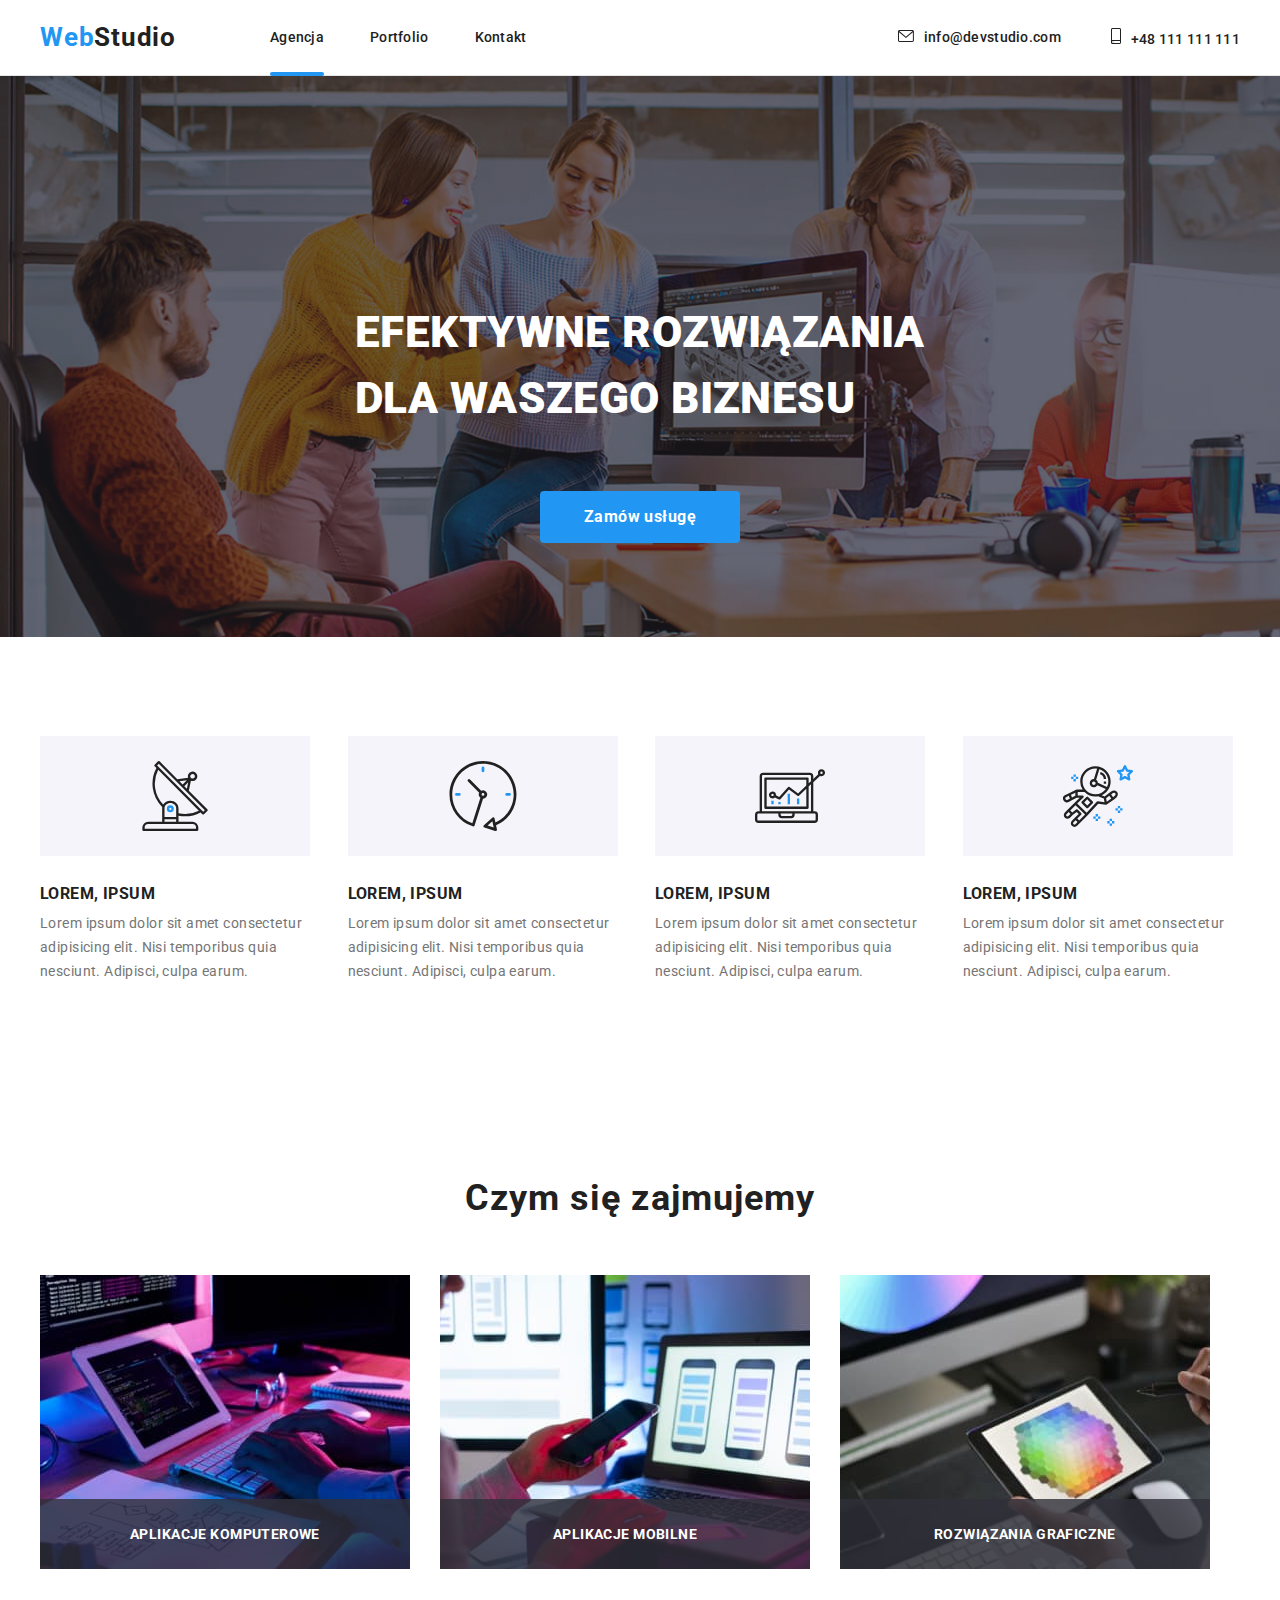
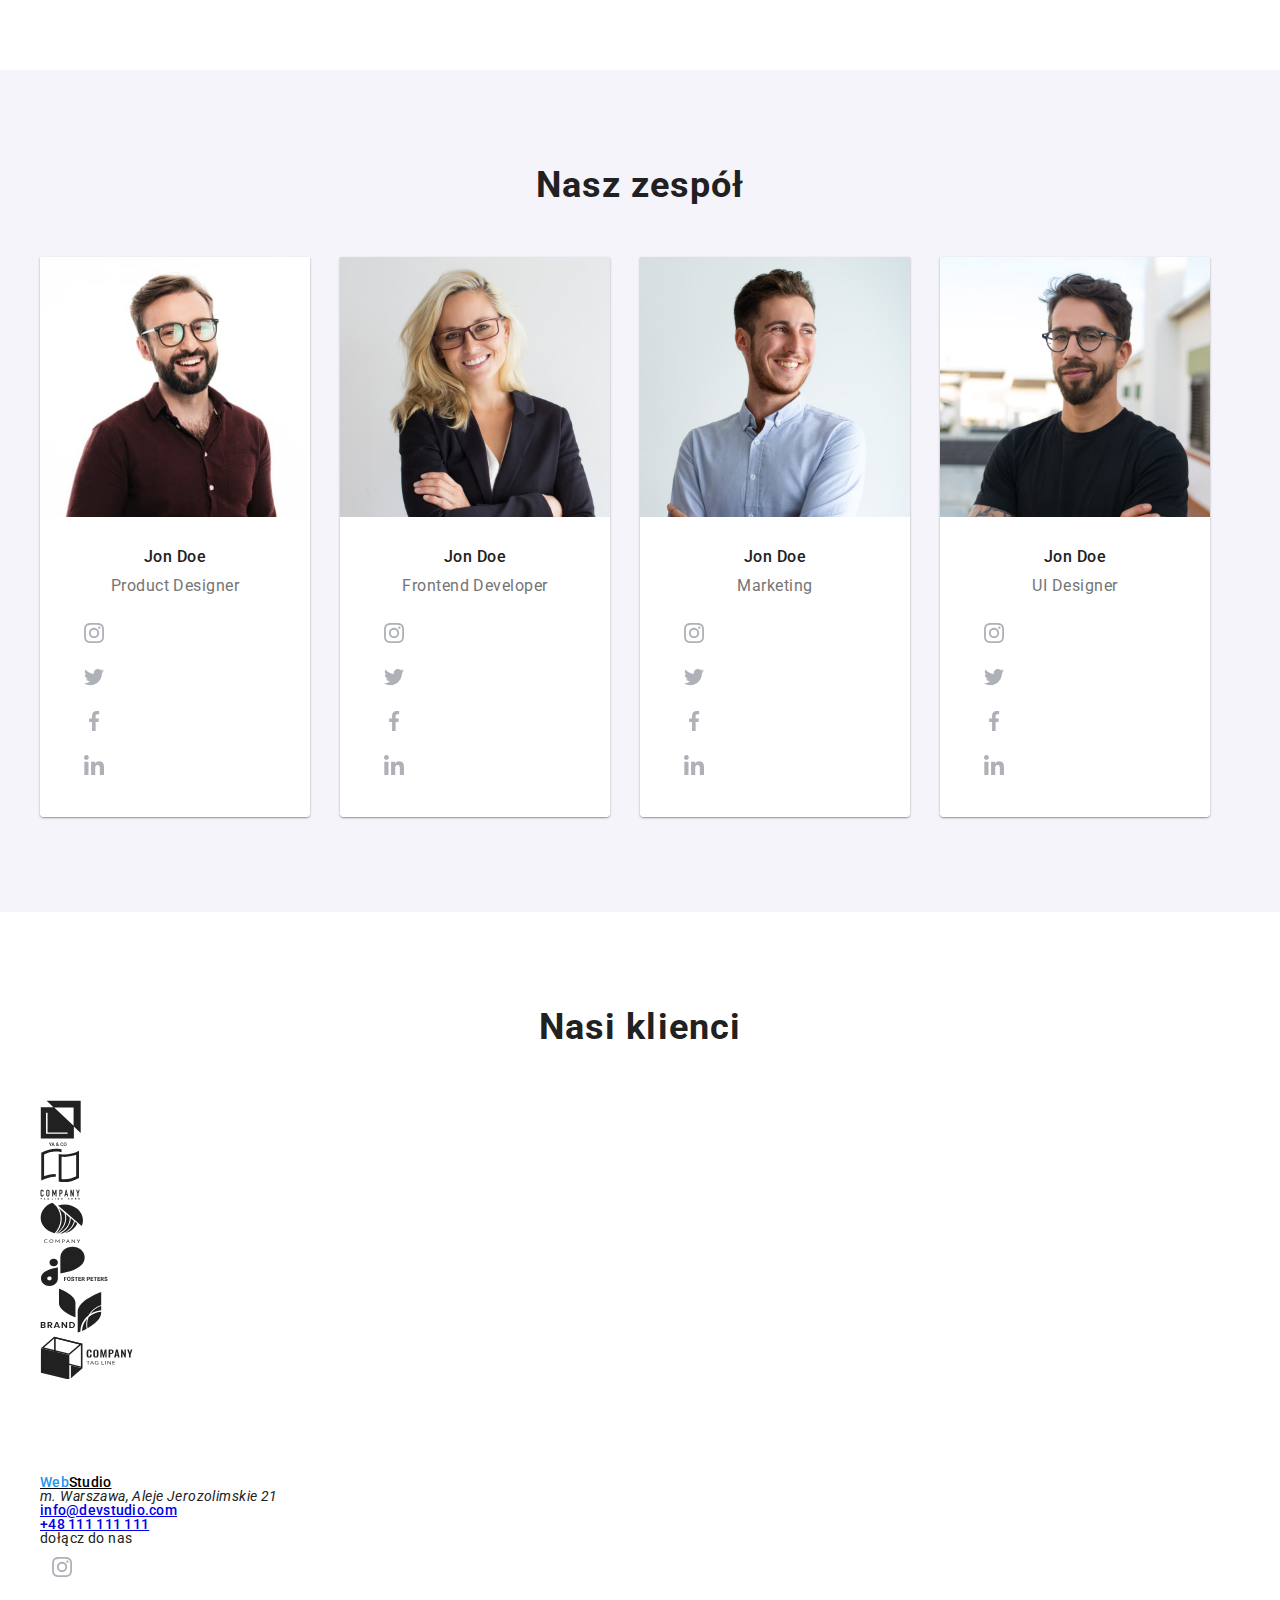
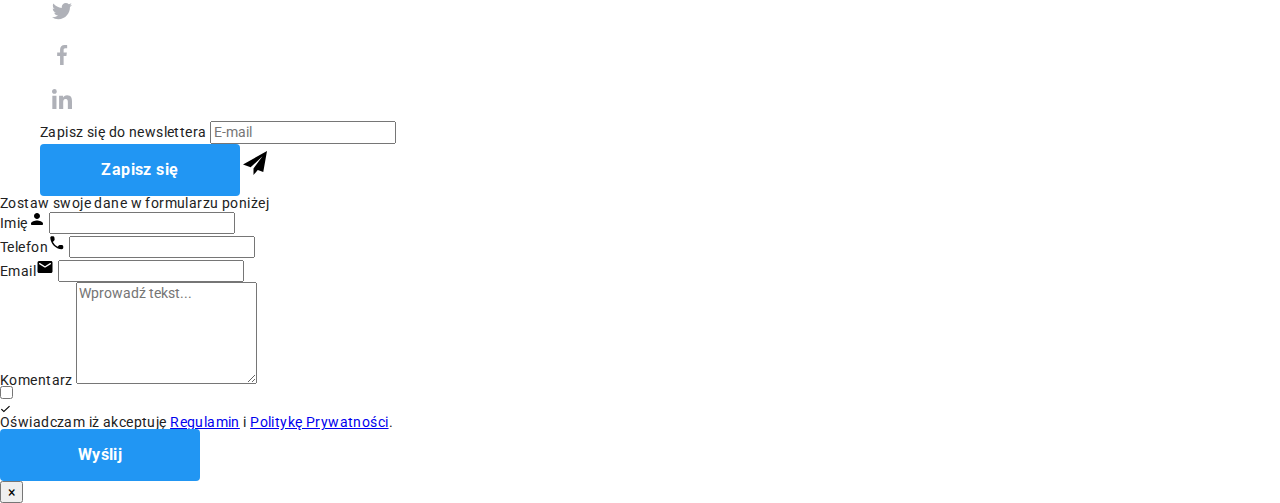
==== commit 9a6d0d48: "Edited  scss for sections header, hero, about and team" ====
--- a/index.html
+++ b/index.html
@@ -15,17 +15,17 @@
       rel="stylesheet"
       href="https://cdnjs.cloudflare.com/ajax/libs/modern-normalize/1.0.0/modern-normalize.min.css"
     />
-    <link href="css/style.css" rel="stylesheet" />
+    <link href="css/main.min.css" rel="stylesheet" />
   </head>
   <body>
-    <header class="header--border">
-      <div class="container header__container align-center">
-        <div class="flex-box align-center">
+    <header class="header">
+      <div class="container header__container">
+        <div class="header__wrapper">
           <a class="logo link__header" href="index.html"
             ><span class="logo--accent">Web</span>Studio</a
           >
           <nav>
-            <ul class="header__navigation flex-box">
+            <ul class="header__navigation">
               <li>
                 <a class="link link__header is-active" href="index.html"
                   >Agencja</a
@@ -40,16 +40,12 @@
             </ul>
           </nav>
         </div>
-        <ul class="header__contact-info flex-box align-center">
+        <ul class="header__contact-info">
           <li>
             <a
               class="link link__header link__header--contact-info"
               href="mailto:info@devstudio.com"
-              ><svg
-                class="icon icon__header--contact-info"
-                width="16"
-                height="12"
-              >
+              ><svg class="icon icon__header" width="16" height="12">
                 <use href="images/icons.svg#icon-envelope"></use></svg
               >info@devstudio.com</a
             >
@@ -58,11 +54,7 @@
             <a
               class="link link__header link__header--contact-info"
               href="tel:48111111111"
-              ><svg
-                class="icon icon__header--contact-info"
-                width="10"
-                height="16"
-              >
+              ><svg class="icon icon__header" width="10" height="16">
                 <use href="images/icons.svg#icon-smartphone"></use></svg
               >+48 111 111 111</a
             >
@@ -72,8 +64,8 @@
     </header>
     <main>
       <!--HERO-->
-      <section class="section hero--bg">
-        <div class="container flex-box extra-padding hero--content">
+      <section class="section hero">
+        <div class="container hero__container">
           <h1 class="hero__title">
             EFEKTYWNE ROZWIĄZANIA
             <br />
@@ -86,7 +78,7 @@
       </section>
       <section class="section">
         <div class="container">
-          <ul class="hero-gap flex-box">
+          <ul class="hero__list">
             <li>
               <figure>
                 <div class="hero__tile">
@@ -156,12 +148,12 @@
       </section>
       <!--About Us-->
 
-      <section class="section negative-margin">
+      <section class="section about>
         <div class="container">
           <h2 class="section__heading">Czym się zajmujemy</h2>
         </div>
         <div class="container">
-          <ul class="flex-box hero-gap">
+          <ul class="list__about">
             <li class="about__tile">
               <img
                 src="images/about_us/box1.jpg"
@@ -170,7 +162,7 @@
                 height="294"
               />
               <div class="about__name">
-                <p class="about__heading">aplikacje komputerowe</p>
+                <p class="about__caption">aplikacje komputerowe</p>
               </div>
             </li>
             <li class="about__tile">
@@ -181,7 +173,7 @@
                 height="294"
               />
               <div class="about__name">
-                <p class="about__heading">aplikacje mobilne</p>
+                <p class="about__caption">aplikacje mobilne</p>
               </div>
             </li>
             <li class="about__tile">
@@ -192,18 +184,18 @@
                 height="294"
               />
               <div class="about__name">
-                <p class="about__heading">rozwiązania graficzne</p>
+                <p class="about__caption">rozwiązania graficzne</p>
               </div>
             </li>
           </ul>
         </div>
       </section>
-      <section class="section team--bg">
+      <section class="section team">
         <div class="container">
           <h2 class="section__heading">Nasz zespół</h2>
-          <ul class="team__list flex-box">
-            <li>
-              <figure class="figure__team">
+          <ul class="team__list">
+            <li>
+              <figure class="team__figure">
                 <img
                   class="image"
                   src="images/team/teamcard_1.jpg"
@@ -211,26 +203,26 @@
                   width="270"
                   height="260"
                 />
-                <figcaption class="figcaption__team">
+                <figcaption class="team__figcaption">
                   <h3 class="team__heading">Jon Doe</h3>
                   <p class="paragraph paragraph__team">Product Designer</p>
-                  <ul class="flex-box social-list">
-                    <li class="social-list__item">
+                  <ul class="list">
+                    <li class="list__item">
                       <svg class="icon" width="20px" height="20px">
                         <use href="images/icons.svg#icon-instagram"></use>
                       </svg>
                     </li>
-                    <li class="social-list__item">
+                    <li class="list__item">
                       <svg class="icon" width="20px" height="20px">
                         <use href="images/icons.svg#icon-twitter "></use>
                       </svg>
                     </li>
-                    <li class="social-list__item">
+                    <li class="list__item">
                       <svg class="icon" width="20px" height="20px">
                         <use href="images/icons.svg#icon-facebook"></use>
                       </svg>
                     </li>
-                    <li class="social-list__item">
+                    <li class="list__item">
                       <svg class="icon" width="20px" height="20px">
                         <use href="images/icons.svg#icon-linkedin"></use>
                       </svg>
@@ -240,7 +232,7 @@
               </figure>
             </li>
             <li>
-              <figure class="figure__team">
+              <figure class="team__figure">
                 <img
                   class="image"
                   src="images/team/teamcard_2.jpg"
@@ -248,26 +240,26 @@
                   width="270"
                   height="260"
                 />
-                <figcaption class="figcaption__team">
+                <figcaption class="team__figcaption">
                   <h3 class="team__heading">Jon Doe</h3>
                   <p class="paragraph paragraph__team">Frontend Developer</p>
-                  <ul class="flex-box social-list">
-                    <li class="social-list__item">
+                  <ul class="list">
+                    <li class="list__item">
                       <svg class="icon" width="20px" height="20px">
                         <use href="images/icons.svg#icon-instagram"></use>
                       </svg>
                     </li>
-                    <li class="social-list__item">
+                    <li class="list__item">
                       <svg class="icon" width="20px" height="20px">
                         <use href="images/icons.svg#icon-twitter "></use>
                       </svg>
                     </li>
-                    <li class="social-list__item">
+                    <li class="list__item">
                       <svg class="icon" width="20px" height="20px">
                         <use href="images/icons.svg#icon-facebook"></use>
                       </svg>
                     </li>
-                    <li class="social-list__item">
+                    <li class="list__item">
                       <svg class="icon" width="20px" height="20px">
                         <use href="images/icons.svg#icon-linkedin"></use>
                       </svg>
@@ -277,7 +269,7 @@
               </figure>
             </li>
             <li>
-              <figure class="figure__team">
+              <figure class="team__figure">
                 <img
                   class="image"
                   src="images/team/teamcard_3.jpg"
@@ -285,26 +277,26 @@
                   width="270"
                   height="260"
                 />
-                <figcaption class="figcaption__team">
+                <figcaption class="team__figcaption">
                   <h3 class="team__heading">Jon Doe</h3>
                   <p class="paragraph paragraph__team">Marketing</p>
-                  <ul class="flex-box social-list">
-                    <li class="social-list__item">
+                  <ul class="list">
+                    <li class="list__item">
                       <svg class="icon" width="20px" height="20px">
                         <use href="images/icons.svg#icon-instagram"></use>
                       </svg>
                     </li>
-                    <li class="social-list__item">
+                    <li class="list__item">
                       <svg class="icon" width="20px" height="20px">
                         <use href="images/icons.svg#icon-twitter "></use>
                       </svg>
                     </li>
-                    <li class="social-list__item">
+                    <li class="list__item">
                       <svg class="icon" width="20px" height="20px">
                         <use href="images/icons.svg#icon-facebook"></use>
                       </svg>
                     </li>
-                    <li class="social-list__item">
+                    <li class="list__item">
                       <svg class="icon" width="20px" height="20px">
                         <use href="images/icons.svg#icon-linkedin"></use>
                       </svg>
@@ -314,7 +306,7 @@
               </figure>
             </li>
             <li>
-              <figure class="figure__team">
+              <figure class="team__figure">
                 <img
                   class="image"
                   src="images/team/teamcard_4.jpg"
@@ -322,26 +314,26 @@
                   width="270"
                   height="260"
                 />
-                <figcaption class="figcaption__team">
+                <figcaption class="team__figcaption">
                   <h3 class="team__heading">Jon Doe</h3>
                   <p class="paragraph paragraph__team">UI Designer</p>
-                  <ul class="flex-box social-list">
-                    <li class="social-list__item">
+                  <ul class="list">
+                    <li class="list__item">
                       <svg class="icon" width="20px" height="20px">
                         <use href="images/icons.svg#icon-instagram"></use>
                       </svg>
                     </li>
-                    <li class="social-list__item">
+                    <li class="list__item">
                       <svg class="icon" width="20px" height="20px">
                         <use href="images/icons.svg#icon-twitter "></use>
                       </svg>
                     </li>
-                    <li class="social-list__item">
+                    <li class="list__item">
                       <svg class="icon" width="20px" height="20px">
                         <use href="images/icons.svg#icon-facebook"></use>
                       </svg>
                     </li>
-                    <li class="social-list__item">
+                    <li class="list__item">
                       <svg class="icon" width="20px" height="20px">
                         <use href="images/icons.svg#icon-linkedin"></use>
                       </svg>
@@ -358,44 +350,44 @@
           <h2 class="section__heading">Nasi klienci</h2>
         </div>
         <div class="container">
-          <ul class="flex-box hero-gap">
-            <li class="clients--border flex-box align-center justify-center">
-              <div class="flex-box align-center justify-center">
+          <ul class="list__clients">
+            <li class="list__item-clients list__item-wrapper">
+              <div class="list__item-wrapper">
                 <svg class="icon" width="41" height="46.7">
                   <use href="images/icons.svg#icon-group"></use>
                 </svg>
               </div>
             </li>
-            <li class="clients--border flex-box align-center justify-center">
-              <div class="flex-box align-center justify-center">
+            <li class="list__item-clients list__item-wrapper">
+              <div class="list__item-wrapper">
                 <svg class="icon" width="40" height="52">
                   <use href="images/icons.svg#icon-group-1"></use>
                 </svg>
               </div>
             </li>
-            <li class="clients--border flex-box align-center justify-center">
-              <div class="flex-box align-center justify-center">
+            <li class="list__item-clients list__item-wrapper">
+              <div class="list__item-wrapper">
                 <svg class="icon" width="43.46" height="41.18">
                   <use href="images/icons.svg#icon-group-2"></use>
                 </svg>
               </div>
             </li>
-            <li class="clients--border flex-box align-center justify-center">
-              <div class="flex-box align-center justify-center">
+            <li class="list__item-clients list__item-wrapper">
+              <div class="list__item-wrapper">
                 <svg class="icon" width="84.44" height="40.62">
                   <use href="images/icons.svg#icon-group-3"></use>
                 </svg>
               </div>
             </li>
-            <li class="clients--border flex-box align-center justify-center">
-              <div class="flex-box align-center justify-center">
+            <li class="list__item-clients list__item-wrapper">
+              <div class="list__item-wrapper">
                 <svg class="icon" width="62.54" height="45.43">
                   <use href="images/icons.svg#icon-group-4"></use>
                 </svg>
               </div>
             </li>
-            <li class="clients--border flex-box align-center justify-center">
-              <div class="flex-box align-center justify-center">
+            <li class="list__item-clients list__item-wrapper">
+              <div class="list__item-wrapper">
                 <svg class="icon" width="93.79" height="43.93">
                   <use href="images/icons.svg#icon-group-6"></use>
                 </svg>
@@ -404,13 +396,13 @@
           </ul>
         </div>
       </section>
-      <footer class="footer--bg">
-        <div class="container flex-box">
-          <div class="container__footer">
+      <footer class="footer">
+        <div class="container footer__container">
+          <div class="footer__wrapper">
             <a class="logo logo__footer link" href="index.html"
               ><span class="logo--accent">Web</span>Studio</a
             >
-            <ul class="flex-box adress__footer">
+            <ul class="footer__adress">
               <li>
                 <address>m. Warszawa, Aleje Jerozolimskie 21</address>
               </li>
@@ -427,32 +419,32 @@
             </ul>
           </div>
 
-          <div class="social-footer">
-            <p class="paragraph__social-footer">dołącz do nas</p>
-            <ul class="flex-box social-list">
-              <li class="social-list__item social-list__item--reverse">
+          <div class="footer__social">
+            <p class="paragraph__footer">dołącz do nas</p>
+            <ul class="list">
+              <li class="list__item list__item--reverse">
                 <svg class="icon" width="20px" height="20px">
                   <use href="images/icons.svg#icon-instagram"></use>
                 </svg>
               </li>
-              <li class="social-list__item social-list__item--reverse">
+              <li class="list__item list__item--reverse">
                 <svg class="icon" width="20px" height="20px">
                   <use href="images/icons.svg#icon-twitter "></use>
                 </svg>
               </li>
-              <li class="social-list__item social-list__item--reverse">
+              <li class="list__item list__item--reverse">
                 <svg class="icon" width="20px" height="20px">
                   <use href="images/icons.svg#icon-facebook"></use>
                 </svg>
               </li>
-              <li class="social-list__item social-list__item--reverse">
+              <li class="list__item list__item--reverse">
                 <svg class="icon" width="20px" height="20px">
                   <use href="images/icons.svg#icon-linkedin"></use>
                 </svg>
               </li>
             </ul>
           </div>
-          <div class="wrapper__footer">
+          <div class="footer__form-wrapper">
             <form class="footer__form">
               <div class="footer__input-wrapper">
                 <label class="footer__label"
@@ -477,9 +469,9 @@
         </div>
       </footer>
     </main>
-    <div class="backdrop flex-box is-hidden" data-modal>
+    <div class="backdrop is-hidden" data-modal>
       <div class="backdrop__modal">
-        <form class="flex-box backdrop__form">
+        <form class="backdrop__form">
           <p class="backdrop__title">Zostaw swoje dane w formularzu poniżej</p>
           <div class="backdrop__input-wrapper">
             <label for="name" class="backdrop__label"
--- a/css/main.min.css
+++ b/css/main.min.css
@@ -0,0 +1,343 @@
+.list__item,
+.link {
+  -webkit-transition: 250ms cubic-bezier(0.4, 0, 0.2, 1);
+  transition: 250ms cubic-bezier(0.4, 0, 0.2, 1);
+}
+
+.hero__container,
+.hero,
+.header__container,
+.container {
+  margin: 0 auto;
+}
+
+.team__list,
+.list__about,
+.hero__list,
+.hero__container,
+.header__contact-info,
+.header__navigation,
+.header__wrapper,
+.header__container {
+  display: -webkit-box;
+  display: -ms-flexbox;
+  display: flex;
+}
+
+.hero__title,
+.hero__container,
+.header__contact-info,
+.header__wrapper,
+.header__container {
+  -webkit-box-align: center;
+  -ms-flex-align: center;
+  align-items: center;
+}
+
+body {
+  font-family: "Roboto", sans-serif;
+  color: #212121;
+  font-weight: 400;
+  font-size: 14px;
+  line-height: 1;
+  letter-spacing: 0.03em;
+}
+
+ul {
+  list-style-type: none;
+}
+
+ul,
+li,
+p,
+h3,
+figure {
+  margin: 0;
+  padding: 0;
+}
+
+.paragraph {
+  line-height: 1.5;
+  color: #757575;
+}
+.paragraph__hero {
+  line-height: 1.7;
+  text-align: left;
+}
+.paragraph__team {
+  text-align: center;
+  font-weight: 400;
+  font-size: 16px;
+  line-height: 1.2;
+  letter-spacing: 0.03em;
+  margin-bottom: 16px;
+}
+
+.container {
+  width: 1200px;
+}
+
+.justify-center {
+  -webkit-box-pack: center;
+  -ms-flex-pack: center;
+  justify-content: center;
+}
+
+.section {
+  padding: 94px 0;
+}
+
+.image {
+  display: block;
+}
+
+.logo {
+  color: #000000;
+  font-weight: 700;
+  font-size: 26px;
+  line-height: 1;
+  letter-spacing: 0.03em;
+  margin-right: 94px;
+}
+.logo--accent {
+  color: #2196f3;
+}
+
+.link {
+  font-weight: 500;
+  font-size: 14px;
+  line-height: 1;
+  letter-spacing: 0.02em;
+}
+.link__header {
+  color: inherit;
+  text-decoration: none;
+}
+.link--contact-info {
+  color: #757575;
+  text-align: center;
+  line-height: 1.5;
+}
+.link__header:focus,
+.link__header:hover {
+  color: #2196f3;
+}
+
+.button {
+  font-weight: 700;
+  font-size: 16px;
+  line-height: 2;
+  letter-spacing: 0.03em;
+  border-radius: 4px;
+  background-color: #2196f3;
+  color: #ffffff;
+  min-width: 200px;
+  cursor: pointer;
+  padding: 10px;
+  text-align: center;
+  border: none;
+}
+
+.negative-margin {
+  margin-top: -94px;
+}
+
+.section__heading {
+  font-weight: 700;
+  font-size: 36px;
+  line-height: 1.2;
+  letter-spacing: 0.03em;
+  text-align: center;
+  margin-bottom: 50px;
+  margin-top: 0;
+}
+
+.header {
+  border-bottom: 1px solid #e5e5e5;
+}
+.header__container {
+  -webkit-box-pack: justify;
+  -ms-flex-pack: justify;
+  justify-content: space-between;
+  padding: 24px 0 25px 0;
+}
+.header__navigation {
+  gap: 46px;
+}
+.header__contact-info {
+  gap: 50px;
+}
+
+.is-active {
+  position: relative;
+}
+.is-active::after {
+  content: "";
+  width: 100%;
+  height: 4px;
+  border-radius: 2px;
+  background-color: #2196f3;
+  position: absolute;
+  bottom: 0;
+  left: 0;
+  -webkit-transform: translateY(31px);
+  transform: translateY(31px);
+}
+
+.icon {
+  fill: currentColor;
+}
+.icon__header {
+  margin-right: 10px;
+}
+
+.list {
+  gap: 10px;
+}
+.list__item {
+  width: 44px;
+  height: 44px;
+  padding: 12px;
+  color: #afb1b8;
+  border-radius: 50%;
+  cursor: pointer;
+}
+.list__item--reverse {
+  background-color: rgba(255, 255, 255, 0.1019607843);
+}
+.list__item--reverse:hover,
+.list__item--reverse:focus {
+  background-color: #2196f3;
+  border-radius: 50%;
+}
+.list:hover,
+.list:focus {
+  background-color: #2196f3;
+}
+
+.hero {
+  background-image: -webkit-gradient(
+      linear,
+      left top,
+      left bottom,
+      from(rgba(47, 48, 58, 0.4)),
+      to(rgba(47, 48, 58, 0.4))
+    ),
+    url(../images/header_image.jpg);
+  background-image: linear-gradient(
+      to bottom,
+      rgba(47, 48, 58, 0.4),
+      rgba(47, 48, 58, 0.4)
+    ),
+    url(../images/header_image.jpg);
+  max-width: 1600px;
+  background-size: cover;
+}
+.hero__container {
+  -webkit-box-orient: vertical;
+  -webkit-box-direction: normal;
+  -ms-flex-direction: column;
+  flex-direction: column;
+  gap: 30px;
+  padding-top: 100px;
+  padding-right: 0;
+  padding-bottom: 0;
+  padding-left: 0;
+}
+.hero__list {
+  gap: 30px;
+  padding-top: 5px;
+  padding-right: 0;
+  padding-bottom: 5px;
+  padding-left: 0;
+}
+.hero__title {
+  font-weight: 900;
+  font-size: 44px;
+  line-height: 1.5;
+  letter-spacing: 0.06;
+  text-transform: uppercase;
+  color: #ffffff;
+}
+.hero__tile {
+  background-color: #f5f4fa;
+  width: 270px;
+  height: 120px;
+  padding: 25px 100px;
+  margin-bottom: 30px;
+}
+.hero__heading {
+  font-weight: 700;
+  text-align: left;
+  text-transform: uppercase;
+  margin-bottom: 10px;
+}
+
+.about {
+  padding: 100px 0;
+}
+
+.list__about {
+  gap: 30px;
+  padding-top: 5px;
+  padding-right: 0;
+  padding-bottom: 5px;
+  padding-left: 0;
+}
+
+.about__tile {
+  position: relative;
+}
+
+.about__name {
+  width: 370px;
+  min-height: 70px;
+  background-color: rgba(47, 48, 58, 0.8);
+  position: absolute;
+  top: 224px;
+}
+
+.about__caption {
+  font-weight: 700;
+  font-size: 14px;
+  line-height: 1;
+  letter-spacing: 0.03em;
+  text-align: center;
+  text-transform: uppercase;
+  color: #ffffff;
+  -webkit-transform: translateY(200%);
+  transform: translateY(200%);
+}
+
+.team {
+  background-color: #f5f4fa;
+}
+.team__list {
+  gap: 30px;
+  padding-top: 0;
+  padding-right: 0;
+  padding-bottom: 1px;
+  padding-left: 0;
+}
+.team__figure {
+  -webkit-box-shadow: 0px 1px 3px rgba(0, 0, 0, 0.12),
+    0px 1px 1px rgba(0, 0, 0, 0.14), 0px 1px 2px rgba(0, 0, 0, 0.2);
+  box-shadow: 0px 1px 3px rgba(0, 0, 0, 0.12), 0px 1px 1px rgba(0, 0, 0, 0.14),
+    0px 1px 2px rgba(0, 0, 0, 0.2);
+  border-radius: 0 0 4px 4px;
+}
+.team__figcaption {
+  padding: 30px 32px;
+  background-color: #ffffff;
+  border-radius: 0 0 4px 4px;
+}
+.team__heading {
+  font-weight: 500;
+  font-size: 16px;
+  line-height: 1.2;
+  letter-spacing: 0.03em;
+  text-align: center;
+  color: #212121;
+  text-transform: none;
+  margin-bottom: 10px;
+} /*# sourceMappingURL=main.min.css.map */
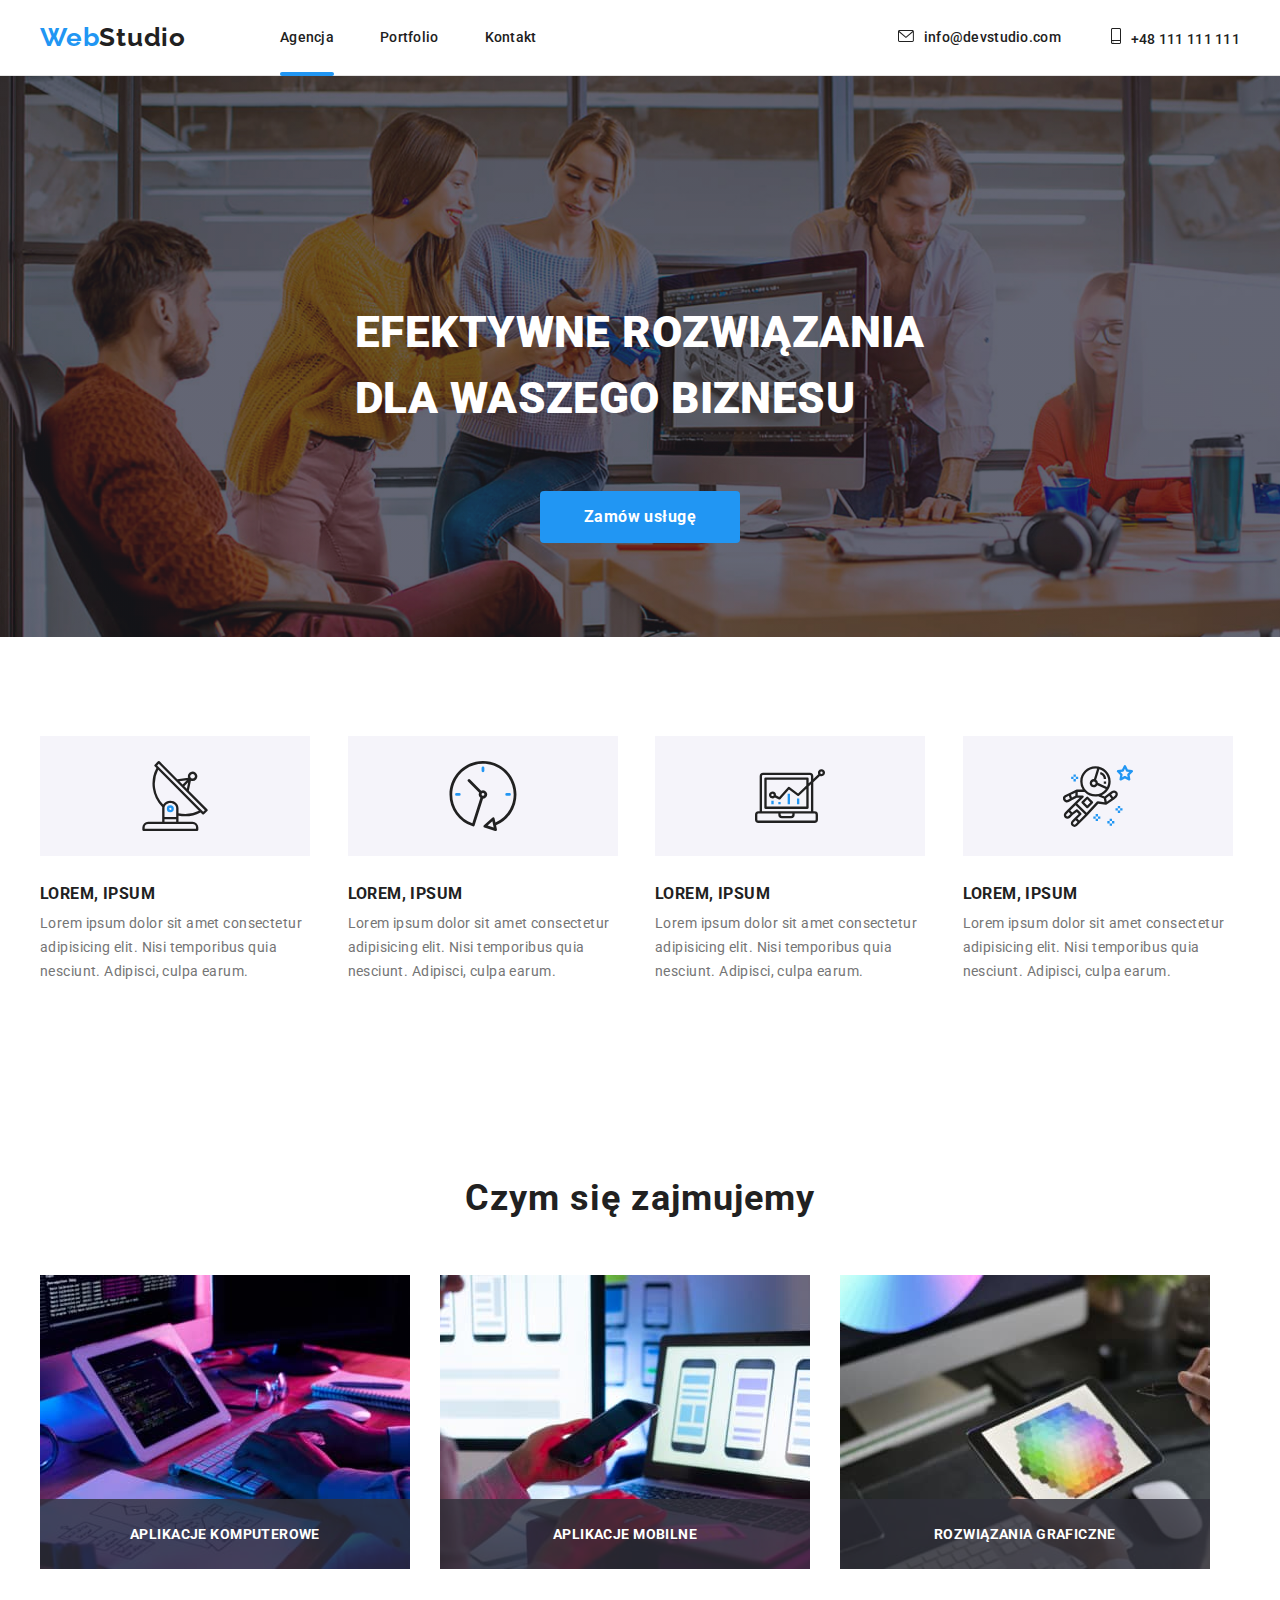
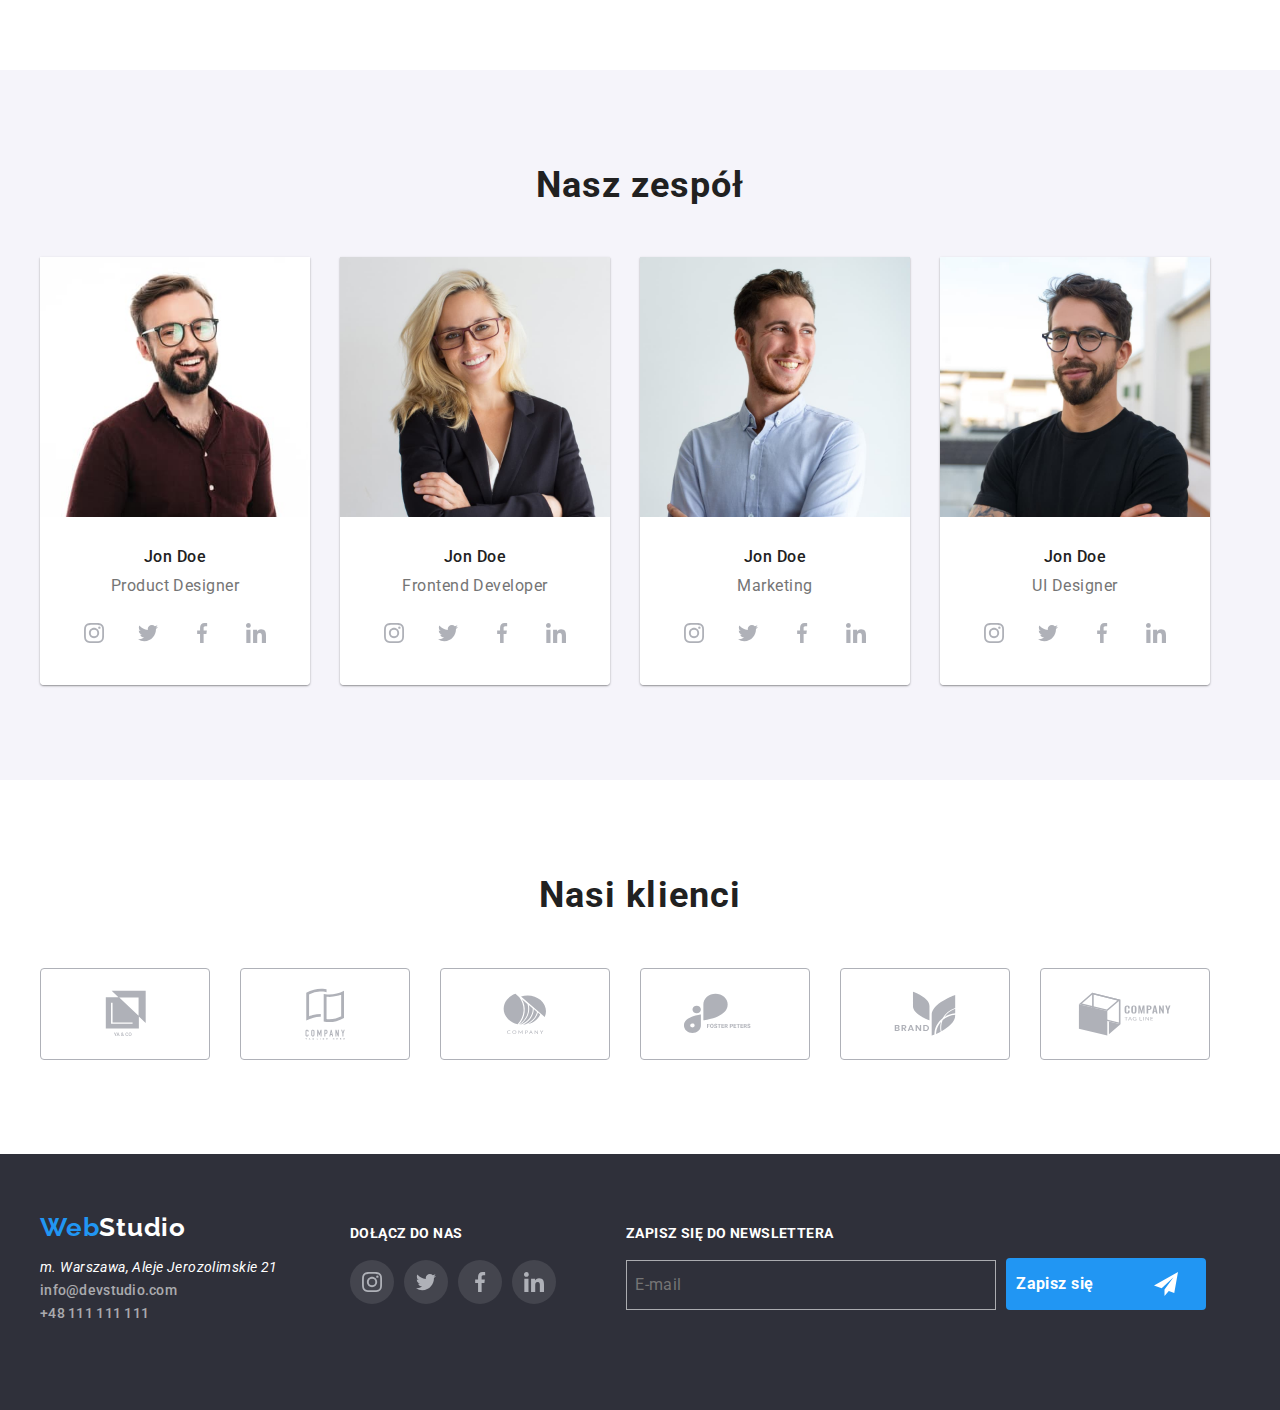
==== commit c928dd00: "edited all sections in SAAS compiler" ====
--- a/index.html
+++ b/index.html
@@ -350,44 +350,44 @@
           <h2 class="section__heading">Nasi klienci</h2>
         </div>
         <div class="container">
-          <ul class="list__clients">
-            <li class="list__item-clients list__item-wrapper">
-              <div class="list__item-wrapper">
+          <ul class="clients-list">
+            <li class="clients-list__item">
+              <div class="clients-list__wrapper">
                 <svg class="icon" width="41" height="46.7">
                   <use href="images/icons.svg#icon-group"></use>
                 </svg>
               </div>
             </li>
-            <li class="list__item-clients list__item-wrapper">
-              <div class="list__item-wrapper">
+            <li class="clients-list__item">
+              <div class="clients-list__wrapper">
                 <svg class="icon" width="40" height="52">
                   <use href="images/icons.svg#icon-group-1"></use>
                 </svg>
               </div>
             </li>
-            <li class="list__item-clients list__item-wrapper">
-              <div class="list__item-wrapper">
+            <li class="clients-list__item">
+              <div class="clients-list__wrapper">
                 <svg class="icon" width="43.46" height="41.18">
                   <use href="images/icons.svg#icon-group-2"></use>
                 </svg>
               </div>
             </li>
-            <li class="list__item-clients list__item-wrapper">
-              <div class="list__item-wrapper">
+            <li class="clients-list__item">
+              <div class="clients-list__wrapper">
                 <svg class="icon" width="84.44" height="40.62">
                   <use href="images/icons.svg#icon-group-3"></use>
                 </svg>
               </div>
             </li>
-            <li class="list__item-clients list__item-wrapper">
-              <div class="list__item-wrapper">
+            <li class="clients-list__item">
+              <div class="clients-list__wrapper">
                 <svg class="icon" width="62.54" height="45.43">
                   <use href="images/icons.svg#icon-group-4"></use>
                 </svg>
               </div>
             </li>
-            <li class="list__item-clients list__item-wrapper">
-              <div class="list__item-wrapper">
+            <li class="clients-list__item">
+              <div class="clients-list__wrapper">
                 <svg class="icon" width="93.79" height="43.93">
                   <use href="images/icons.svg#icon-group-6"></use>
                 </svg>
@@ -399,7 +399,7 @@
       <footer class="footer">
         <div class="container footer__container">
           <div class="footer__wrapper">
-            <a class="logo logo__footer link" href="index.html"
+            <a class="logo logo__footer" href="index.html"
               ><span class="logo--accent">Web</span>Studio</a
             >
             <ul class="footer__adress">
@@ -510,7 +510,7 @@
             name="feedback"
             id="feedback"
             rows="6"
-            class="backdrop__textarea"
+            class="backdrop__input backdrop__input--textarea"
             placeholder="Wprowadź tekst..."
           ></textarea>
           <div class="backdrop__checkbox-wrapper">
--- a/css/main.min.css
+++ b/css/main.min.css
@@ -1,41 +1,542 @@
-.list__item,
-.link {
+body {
+  font-family: "roboto", sans-serif;
+}
+
+.logo {
+  font-family: "raleway", sans-serif;
+}
+
+.list__item, .link, .overly__text, .grind, .filter__btn {
   -webkit-transition: 250ms cubic-bezier(0.4, 0, 0.2, 1);
   transition: 250ms cubic-bezier(0.4, 0, 0.2, 1);
 }
 
-.hero__container,
-.hero,
-.header__container,
-.container {
+.container, .hero__container, .hero, .header__container {
   margin: 0 auto;
 }
 
-.team__list,
-.list__about,
-.hero__list,
-.hero__container,
-.header__contact-info,
-.header__navigation,
-.header__wrapper,
-.header__container {
+.list__about, .list, .grind, .filter, .clients-list__wrapper, .backdrop, .clients-list__item, .clients-list, .team__list, .hero__list, .hero__container, .footer__form, .footer__form-wrapper, .footer__adress, .footer__container, .header__contact-info, .header__navigation, .header__wrapper, .header__container {
   display: -webkit-box;
   display: -ms-flexbox;
   display: flex;
 }
 
-.hero__title,
-.hero__container,
-.header__contact-info,
-.header__wrapper,
+.clients-list__wrapper, .backdrop, .clients-list__item, .hero__title, .hero__container, .header__contact-info, .header__wrapper, .header__container {
+  -webkit-box-align: center;
+      -ms-flex-align: center;
+          align-items: center;
+}
+
+.grind, .filter, .clients-list__wrapper, .backdrop, .clients-list__item {
+  -webkit-box-pack: center;
+      -ms-flex-pack: center;
+          justify-content: center;
+}
+
+.section__heading, .button, .link--contact-info, .paragraph__team, .filter__btn, .backdrop__title, .team__heading, .about__caption {
+  text-align: center;
+}
+
+.paragraph__hero, .hero__heading, .submit__btn {
+  text-align: left;
+}
+
+.overly__text, .backdrop__close--sign, .backdrop__close, .backdrop__checkbox-icon, .backdrop__checkbox, .backdrop__icon, .about__name, .submit__icon, .is-active::after {
+  position: absolute;
+}
+
+.header {
+  border-bottom: 1px solid #e5e5e5;
+}
 .header__container {
-  -webkit-box-align: center;
-  -ms-flex-align: center;
-  align-items: center;
+  -webkit-box-pack: justify;
+      -ms-flex-pack: justify;
+          justify-content: space-between;
+  padding: 24px 0 25px 0;
+}
+.header__navigation {
+  gap: 46px;
+}
+.header__contact-info {
+  gap: 50px;
+}
+
+.is-active {
+  position: relative;
+}
+.is-active::after {
+  content: "";
+  width: 100%;
+  height: 4px;
+  border-radius: 2px;
+  background-color: #2196f3;
+  bottom: 0;
+  left: 0;
+  -webkit-transform: translateY(31px);
+          transform: translateY(31px);
+}
+
+.footer {
+  background-color: #2f303a;
+  color: #ffffff;
+}
+.footer__wrapper {
+  padding: 60px 0px;
+  margin-right: 70px;
+  position: relative;
+}
+.footer__social {
+  padding: 72px 0px;
+  margin-right: 70px;
+}
+.footer__adress {
+  -webkit-box-orient: vertical;
+  -webkit-box-direction: normal;
+      -ms-flex-direction: column;
+          flex-direction: column;
+  gap: 9px;
+  margin-top: 20px;
+  font-style: inherit;
+}
+.footer__form-wrapper {
+  padding: 72px 0px 100px 0px;
+  -webkit-box-orient: horizontal;
+  -webkit-box-direction: normal;
+      -ms-flex-direction: row;
+          flex-direction: row;
+  width: 580px;
+}
+.footer__form {
+  -webkit-box-align: end;
+      -ms-flex-align: end;
+          align-items: flex-end;
+  gap: 10px;
+}
+.footer__input-wrapper {
+  display: block;
+}
+.footer__label {
+  text-transform: uppercase;
+  font-weight: 700;
+  margin-bottom: 20px;
+}
+.footer__input {
+  padding: 8px;
+  border: 1px solid rgba(255, 255, 255, 0.6);
+  border-radius: 0;
+  font-weight: 400;
+  font-size: 16px;
+  line-height: 1.25;
+  letter-spacing: 0.03em;
+  background-color: inherit;
+  color: rgba(255, 255, 255, 0.6);
+  font-family: inherit;
+  outline: none;
+  width: 100%;
+  min-height: 50px;
+  margin-top: 20px;
+}
+.footer__submit-wrapper {
+  position: relative;
+  display: inline;
+}
+
+.submit__btn {
+  padding: 10px 42px;
+  color: inherit;
+  font-style: inherit;
+}
+
+.submit__icon {
+  top: 50%;
+  right: 28px;
+  -webkit-transform: translateY(-50%);
+          transform: translateY(-50%);
+  fill: #ffffff;
+}
+
+.logo {
+  color: #000000;
+  font-weight: 700;
+  font-size: 26px;
+  line-height: 1;
+  letter-spacing: 0.03em;
+  margin-right: 94px;
+  text-decoration: none;
+}
+.logo--accent {
+  color: #2196f3;
+}
+.logo__footer {
+  color: #ffffff;
+  text-decoration: none;
+}
+
+.hero {
+  background-image: -webkit-gradient(linear, left top, left bottom, from(rgba(47, 48, 58, 0.4)), to(rgba(47, 48, 58, 0.4))), url(../images/header_image.jpg);
+  background-image: linear-gradient(to bottom, rgba(47, 48, 58, 0.4), rgba(47, 48, 58, 0.4)), url(../images/header_image.jpg);
+  max-width: 1600px;
+  background-size: cover;
+}
+.hero__container {
+  -webkit-box-orient: vertical;
+  -webkit-box-direction: normal;
+      -ms-flex-direction: column;
+          flex-direction: column;
+  gap: 30px;
+  padding-top: 100px;
+  padding-right: 0;
+  padding-bottom: 0;
+  padding-left: 0;
+}
+.hero__list {
+  gap: 30px;
+  padding-top: 5px;
+  padding-right: 0;
+  padding-bottom: 5px;
+  padding-left: 0;
+}
+.hero__title {
+  font-weight: 900;
+  font-size: 44px;
+  line-height: 1.5;
+  letter-spacing: 0.06;
+  text-transform: uppercase;
+  color: #ffffff;
+}
+.hero__tile {
+  background-color: #f5f4fa;
+  width: 270px;
+  height: 120px;
+  padding: 25px 100px;
+  margin-bottom: 30px;
+}
+.hero__heading {
+  font-weight: 700;
+  text-transform: uppercase;
+  margin-bottom: 10px;
+}
+
+.about {
+  padding: 100px 0;
+}
+.about__tile {
+  position: relative;
+}
+.about__name {
+  width: 370px;
+  min-height: 70px;
+  background-color: rgba(47, 48, 58, 0.8);
+  top: 224px;
+}
+.about__caption {
+  font-weight: 700;
+  font-size: 14px;
+  line-height: 1;
+  letter-spacing: 0.03em;
+  text-transform: uppercase;
+  color: #ffffff;
+  -webkit-transform: translateY(200%);
+          transform: translateY(200%);
+}
+
+.team {
+  background-color: #f5f4fa;
+}
+.team__list {
+  gap: 30px;
+  padding-top: 0;
+  padding-right: 0;
+  padding-bottom: 1px;
+  padding-left: 0;
+}
+.team__figure {
+  -webkit-box-shadow: 0px 1px 3px rgba(0, 0, 0, 0.12), 0px 1px 1px rgba(0, 0, 0, 0.14), 0px 1px 2px rgba(0, 0, 0, 0.2);
+          box-shadow: 0px 1px 3px rgba(0, 0, 0, 0.12), 0px 1px 1px rgba(0, 0, 0, 0.14), 0px 1px 2px rgba(0, 0, 0, 0.2);
+  border-radius: 0 0 4px 4px;
+}
+.team__figcaption {
+  padding: 30px 32px;
+  background-color: #ffffff;
+  border-radius: 0 0 4px 4px;
+}
+.team__heading {
+  font-weight: 500;
+  font-size: 16px;
+  line-height: 1.2;
+  letter-spacing: 0.03em;
+  color: #212121;
+  text-transform: none;
+  margin-bottom: 10px;
+}
+
+.clients-list {
+  gap: 30px;
+  padding-top: 0;
+  padding-right: 0;
+  padding-bottom: 0;
+  padding-left: 0;
+  color: #afb1b8;
+}
+.clients-list__item {
+  border: 1px solid currentColor;
+  border-radius: 4px;
+  width: 170px;
+  height: 92px;
+}
+.clients-list__item:hover, .clients-list__item:focus {
+  color: #2196f3;
+}
+.is-hidden {
+  opacity: 0;
+  visibility: hidden;
+  pointer-events: none;
+  -webkit-transform: scale(0) rotate(360deg);
+          transform: scale(0) rotate(360deg);
+}
+
+.backdrop {
+  visibility: visible;
+  -webkit-transition: opacity 250ms cubic-bezier(0.4, 0, 0.2, 1), -webkit-transform 250ms cubic-bezier(0.4, 0, 0.2, 1);
+  transition: opacity 250ms cubic-bezier(0.4, 0, 0.2, 1), -webkit-transform 250ms cubic-bezier(0.4, 0, 0.2, 1);
+  transition: transform 250ms cubic-bezier(0.4, 0, 0.2, 1), opacity 250ms cubic-bezier(0.4, 0, 0.2, 1);
+  transition: transform 250ms cubic-bezier(0.4, 0, 0.2, 1), opacity 250ms cubic-bezier(0.4, 0, 0.2, 1), -webkit-transform 250ms cubic-bezier(0.4, 0, 0.2, 1);
+  position: fixed;
+  left: 0;
+  top: 0;
+  width: 100%;
+  height: 100%;
+  background-color: rgba(0, 0, 0, 0.2);
+}
+.backdrop__modal {
+  position: relative;
+  width: 528px;
+  min-height: 581px;
+  padding: 45px 40px 35px;
+  border-radius: 4px;
+  background-color: #ffffff;
+  -webkit-box-shadow: 0px 1px 1px rgba(0, 0, 0, 0.12), 0px 2px 2px rgba(0, 0, 0, 0.06), 1px 2px 4px rgba(0, 0, 0, 0.16);
+          box-shadow: 0px 1px 1px rgba(0, 0, 0, 0.12), 0px 2px 2px rgba(0, 0, 0, 0.06), 1px 2px 4px rgba(0, 0, 0, 0.16);
+}
+.backdrop__form {
+  display: -webkit-box;
+  display: -ms-flexbox;
+  display: flex;
+  -webkit-box-orient: vertical;
+  -webkit-box-direction: normal;
+      -ms-flex-direction: column;
+          flex-direction: column;
+  -webkit-box-align: stretch;
+      -ms-flex-align: stretch;
+          align-items: stretch;
+}
+.backdrop__title {
+  font-weight: 700;
+  font-size: 20px;
+  line-height: 1;
+  letter-spacing: 0.03em;
+  color: #212121;
+  margin-bottom: 12px;
+}
+.backdrop__input-wrapper {
+  position: relative;
+}
+.backdrop__input-wrapper:focus-within {
+  fill: #2196f3;
+}
+.backdrop__label {
+  position: relative;
+  font-size: 12px;
+  color: var(--paragraph-color);
+}
+.backdrop__icon {
+  top: 24px;
+  left: 12px;
+  -webkit-transform: translateY(50%);
+          transform: translateY(50%);
+}
+.backdrop__input {
+  width: 100%;
+  padding: 12px 0px 12px 42px;
+  border: 1px solid rgba(33, 33, 33, 0.2);
+  border-radius: 0;
+  font-size: 16px;
+  outline: none;
+  margin-top: 4px;
+  margin-bottom: 10px;
+}
+.backdrop__input--textarea {
+  padding: 12px 0px 12px 16px;
+  font-weight: 400;
+  font-size: 12px;
+  line-height: 1;
+  letter-spacing: 0.01em;
+  resize: none;
+}
+.backdrop__input--textarea::-webkit-input-placeholder {
+  color: rgba(117, 117, 117, 0.5019607843);
+}
+.backdrop__input--textarea::-moz-placeholder {
+  color: rgba(117, 117, 117, 0.5019607843);
+}
+.backdrop__input--textarea:-ms-input-placeholder {
+  color: rgba(117, 117, 117, 0.5019607843);
+}
+.backdrop__input--textarea::-ms-input-placeholder {
+  color: rgba(117, 117, 117, 0.5019607843);
+}
+.backdrop__input--textarea::placeholder {
+  color: rgba(117, 117, 117, 0.5019607843);
+}
+.backdrop__input:focus {
+  border: 1px solid #2196f3;
+  border-radius: 0;
+}
+.backdrop__checkbox-wrapper {
+  position: relative;
+  -ms-flex-item-align: center;
+      align-self: center;
+  margin-top: 25px;
+}
+.backdrop__checkbox-wrapper input:checked ~ .backdrop__checkbox {
+  background-color: #2196f3;
+  border: 1px solid #2196f3;
+  border-radius: 0;
+}
+.backdrop__checkbox-wrapper .backdrop__checkbox-input {
+  opacity: 0;
+  cursor: pointer;
+  margin-right: 8px;
+  height: 20px;
+  width: 20px;
+  z-index: 1;
+}
+.backdrop__checkbox {
+  top: 0;
+  left: 15px;
+  -webkit-transform: translate(-100%, 50%);
+          transform: translate(-100%, 50%);
+  width: 16px;
+  height: 15px;
+  border: 1px solid #212121;
+  border-radius: 2px;
+  z-index: 0;
+}
+.backdrop__checkbox-icon {
+  top: 50%;
+  left: 50%;
+  -webkit-transform: translate(-50%, -50%);
+          transform: translate(-50%, -50%);
+  fill: #ffffff;
+}
+.backdrop__checkbox-label {
+  line-height: 1.7;
+  color: #757575;
+  margin-top: 20px;
+}
+.backdrop__link {
+  color: #2196f3;
+}
+.backdrop__btn {
+  padding: 10px 41px;
+  border: none;
+  margin-top: 30px;
+  -ms-flex-item-align: center;
+      align-self: center;
+}
+.backdrop__close {
+  top: 8px;
+  right: 8px;
+  border: 1px solid rgba(0, 0, 0, 0.1);
+  border-radius: 50%;
+  background-color: #ffffff;
+  width: 30px;
+  height: 30px;
+  cursor: pointer;
+}
+.backdrop__close--sign {
+  top: 50%;
+  left: 50%;
+  font-size: 30px;
+  -webkit-transform: translate(-50%, -50%);
+          transform: translate(-50%, -50%);
+}
+
+.filter {
+  gap: 8px;
+  padding-top: 0;
+  padding-right: 1px;
+  padding-bottom: 16px;
+  padding-left: 1px;
+  -webkit-box-align: start;
+      -ms-flex-align: start;
+          align-items: flex-start;
+  margin-bottom: 34px;
+}
+.filter__btn {
+  background-color: #f5f4fa;
+  font-weight: 500;
+  font-size: 14px;
+  line-height: 1.5;
+  letter-spacing: 0.03em;
+  border-radius: 4px;
+  cursor: pointer;
+  padding: 6px 22px;
+  border: none;
+}
+.filter__btn:hover, .filter__btn:focus {
+  background-color: #2196f3;
+  color: #ffffff;
+  -webkit-box-shadow: 0px 3px 1px rgba(0, 0, 0, 0.1), 0px 1px 2px rgba(0, 0, 0, 0.08), 0px 2px 2px rgba(0, 0, 0, 0.12);
+          box-shadow: 0px 3px 1px rgba(0, 0, 0, 0.1), 0px 1px 2px rgba(0, 0, 0, 0.08), 0px 2px 2px rgba(0, 0, 0, 0.12);
+}
+
+.grind {
+  -ms-flex-wrap: wrap;
+      flex-wrap: wrap;
+  gap: 30px;
+  -ms-flex-preferred-size: calc((100% - 60px) / 3);
+      flex-basis: calc((100% - 60px) / 3);
+}
+.grind figure:hover, .grind figure:focus {
+  -webkit-box-shadow: 0px 1px 1px rgba(0, 0, 0, 0.12), 0px 4px 4px rgba(0, 0, 0, 0.06), 1px 4px 6px rgba(0, 0, 0, 0.16);
+          box-shadow: 0px 1px 1px rgba(0, 0, 0, 0.12), 0px 4px 4px rgba(0, 0, 0, 0.06), 1px 4px 6px rgba(0, 0, 0, 0.16);
+}
+.grind__figcaption {
+  padding: 20px 24px;
+  border: 1px solid #eee;
+  border-radius: 0;
+  border-top: none;
+}
+.grind__heading {
+  font-weight: 700;
+  font-size: 18px;
+  line-height: 2;
+  letter-spacing: 0.06em;
+  text-transform: none;
+}
+
+.overly {
+  position: relative;
+  overflow: hidden;
+}
+.overly__text {
+  bottom: 0;
+  left: 0;
+  width: 100%;
+  height: 100%;
+  padding: 49px 24px;
+  background-color: rgba(33, 150, 243, 0.9019607843);
+  -webkit-transform: translateY(100%);
+          transform: translateY(100%);
+}
+.overly:hover .overly__text {
+  -webkit-transform: translateY(0);
+          transform: translateY(0);
 }
 
 body {
-  font-family: "Roboto", sans-serif;
+  font-style: normal;
   color: #212121;
   font-weight: 400;
   font-size: 14px;
@@ -62,45 +563,45 @@
 }
 .paragraph__hero {
   line-height: 1.7;
-  text-align: left;
 }
 .paragraph__team {
-  text-align: center;
   font-weight: 400;
   font-size: 16px;
   line-height: 1.2;
   letter-spacing: 0.03em;
   margin-bottom: 16px;
 }
+.paragraph__footer {
+  text-transform: uppercase;
+  font-weight: 700;
+  color: #ffffff;
+  margin-bottom: 20px;
+}
+.paragraph__grind {
+  font-weight: 400;
+  font-size: 16px;
+  line-height: 2;
+  letter-spacing: 0.03em;
+}
+.paragraph__overly {
+  width: 301px;
+  font-weight: 400;
+  font-size: 18px;
+  line-height: 1.5;
+  letter-spacing: 0.03em;
+  color: #ffffff;
+}
 
 .container {
   width: 1200px;
 }
 
-.justify-center {
-  -webkit-box-pack: center;
-  -ms-flex-pack: center;
-  justify-content: center;
-}
-
 .section {
   padding: 94px 0;
 }
 
 .image {
   display: block;
-}
-
-.logo {
-  color: #000000;
-  font-weight: 700;
-  font-size: 26px;
-  line-height: 1;
-  letter-spacing: 0.03em;
-  margin-right: 94px;
-}
-.logo--accent {
-  color: #2196f3;
 }
 
 .link {
@@ -115,11 +616,16 @@
 }
 .link--contact-info {
   color: #757575;
-  text-align: center;
   line-height: 1.5;
 }
-.link__header:focus,
-.link__header:hover {
+.link__header:focus, .link__header:hover {
+  color: #2196f3;
+}
+.link__footer {
+  color: rgba(255, 255, 255, 0.6);
+  text-decoration: none;
+}
+.link__footer:hover, .link__footer:focus {
   color: #2196f3;
 }
 
@@ -134,7 +640,6 @@
   min-width: 200px;
   cursor: pointer;
   padding: 10px;
-  text-align: center;
   border: none;
 }
 
@@ -147,43 +652,10 @@
   font-size: 36px;
   line-height: 1.2;
   letter-spacing: 0.03em;
-  text-align: center;
   margin-bottom: 50px;
   margin-top: 0;
 }
 
-.header {
-  border-bottom: 1px solid #e5e5e5;
-}
-.header__container {
-  -webkit-box-pack: justify;
-  -ms-flex-pack: justify;
-  justify-content: space-between;
-  padding: 24px 0 25px 0;
-}
-.header__navigation {
-  gap: 46px;
-}
-.header__contact-info {
-  gap: 50px;
-}
-
-.is-active {
-  position: relative;
-}
-.is-active::after {
-  content: "";
-  width: 100%;
-  height: 4px;
-  border-radius: 2px;
-  background-color: #2196f3;
-  position: absolute;
-  bottom: 0;
-  left: 0;
-  -webkit-transform: translateY(31px);
-  transform: translateY(31px);
-}
-
 .icon {
   fill: currentColor;
 }
@@ -193,6 +665,13 @@
 
 .list {
   gap: 10px;
+}
+.list__about {
+  gap: 30px;
+  padding-top: 5px;
+  padding-right: 0;
+  padding-bottom: 5px;
+  padding-left: 0;
 }
 .list__item {
   width: 44px;
@@ -202,142 +681,16 @@
   border-radius: 50%;
   cursor: pointer;
 }
+.list__item:hover, .list__item:focus {
+  background-color: #2196f3;
+}
+.list__item:hover .icon, .list__item:focus .icon {
+  fill: #ffffff;
+}
 .list__item--reverse {
   background-color: rgba(255, 255, 255, 0.1019607843);
 }
-.list__item--reverse:hover,
-.list__item--reverse:focus {
+.list__item--reverse:hover, .list__item--reverse:focus {
   background-color: #2196f3;
   border-radius: 50%;
-}
-.list:hover,
-.list:focus {
-  background-color: #2196f3;
-}
-
-.hero {
-  background-image: -webkit-gradient(
-      linear,
-      left top,
-      left bottom,
-      from(rgba(47, 48, 58, 0.4)),
-      to(rgba(47, 48, 58, 0.4))
-    ),
-    url(../images/header_image.jpg);
-  background-image: linear-gradient(
-      to bottom,
-      rgba(47, 48, 58, 0.4),
-      rgba(47, 48, 58, 0.4)
-    ),
-    url(../images/header_image.jpg);
-  max-width: 1600px;
-  background-size: cover;
-}
-.hero__container {
-  -webkit-box-orient: vertical;
-  -webkit-box-direction: normal;
-  -ms-flex-direction: column;
-  flex-direction: column;
-  gap: 30px;
-  padding-top: 100px;
-  padding-right: 0;
-  padding-bottom: 0;
-  padding-left: 0;
-}
-.hero__list {
-  gap: 30px;
-  padding-top: 5px;
-  padding-right: 0;
-  padding-bottom: 5px;
-  padding-left: 0;
-}
-.hero__title {
-  font-weight: 900;
-  font-size: 44px;
-  line-height: 1.5;
-  letter-spacing: 0.06;
-  text-transform: uppercase;
-  color: #ffffff;
-}
-.hero__tile {
-  background-color: #f5f4fa;
-  width: 270px;
-  height: 120px;
-  padding: 25px 100px;
-  margin-bottom: 30px;
-}
-.hero__heading {
-  font-weight: 700;
-  text-align: left;
-  text-transform: uppercase;
-  margin-bottom: 10px;
-}
-
-.about {
-  padding: 100px 0;
-}
-
-.list__about {
-  gap: 30px;
-  padding-top: 5px;
-  padding-right: 0;
-  padding-bottom: 5px;
-  padding-left: 0;
-}
-
-.about__tile {
-  position: relative;
-}
-
-.about__name {
-  width: 370px;
-  min-height: 70px;
-  background-color: rgba(47, 48, 58, 0.8);
-  position: absolute;
-  top: 224px;
-}
-
-.about__caption {
-  font-weight: 700;
-  font-size: 14px;
-  line-height: 1;
-  letter-spacing: 0.03em;
-  text-align: center;
-  text-transform: uppercase;
-  color: #ffffff;
-  -webkit-transform: translateY(200%);
-  transform: translateY(200%);
-}
-
-.team {
-  background-color: #f5f4fa;
-}
-.team__list {
-  gap: 30px;
-  padding-top: 0;
-  padding-right: 0;
-  padding-bottom: 1px;
-  padding-left: 0;
-}
-.team__figure {
-  -webkit-box-shadow: 0px 1px 3px rgba(0, 0, 0, 0.12),
-    0px 1px 1px rgba(0, 0, 0, 0.14), 0px 1px 2px rgba(0, 0, 0, 0.2);
-  box-shadow: 0px 1px 3px rgba(0, 0, 0, 0.12), 0px 1px 1px rgba(0, 0, 0, 0.14),
-    0px 1px 2px rgba(0, 0, 0, 0.2);
-  border-radius: 0 0 4px 4px;
-}
-.team__figcaption {
-  padding: 30px 32px;
-  background-color: #ffffff;
-  border-radius: 0 0 4px 4px;
-}
-.team__heading {
-  font-weight: 500;
-  font-size: 16px;
-  line-height: 1.2;
-  letter-spacing: 0.03em;
-  text-align: center;
-  color: #212121;
-  text-transform: none;
-  margin-bottom: 10px;
-} /*# sourceMappingURL=main.min.css.map */
+}/*# sourceMappingURL=main.min.css.map */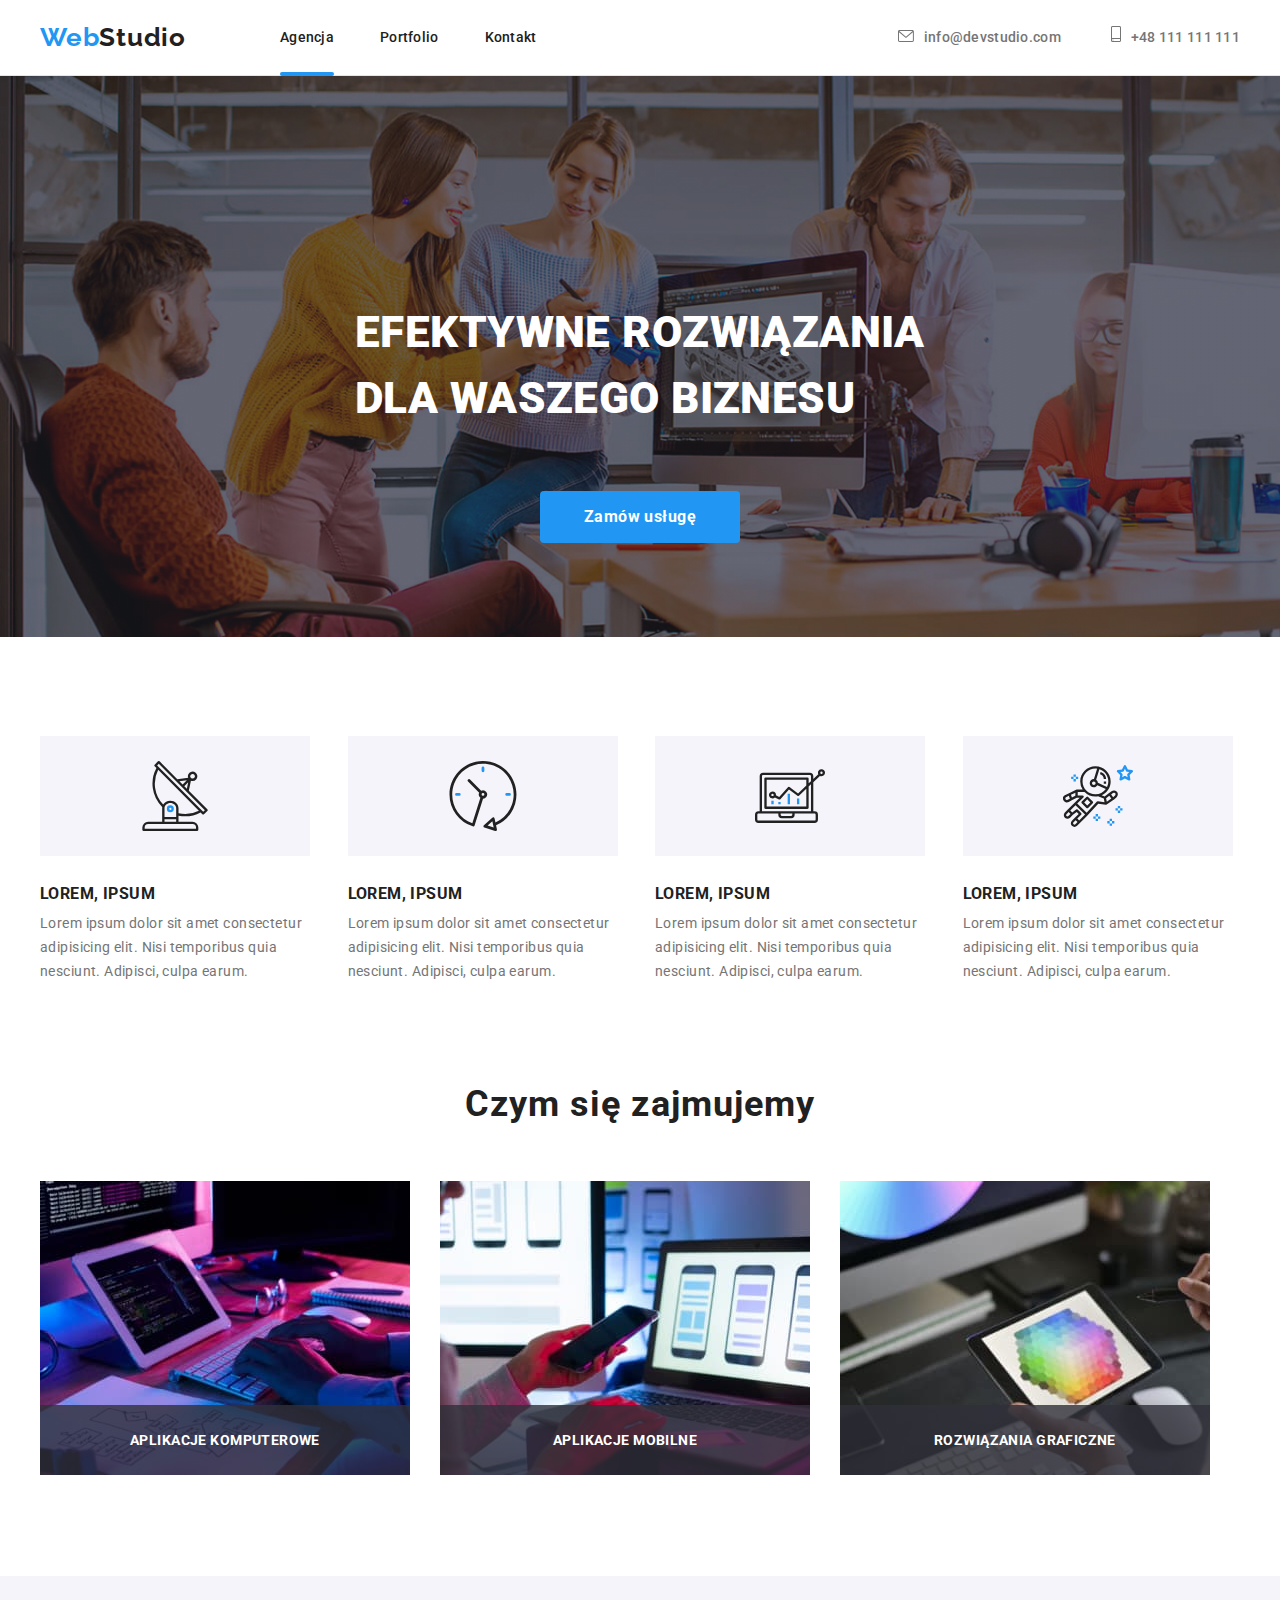
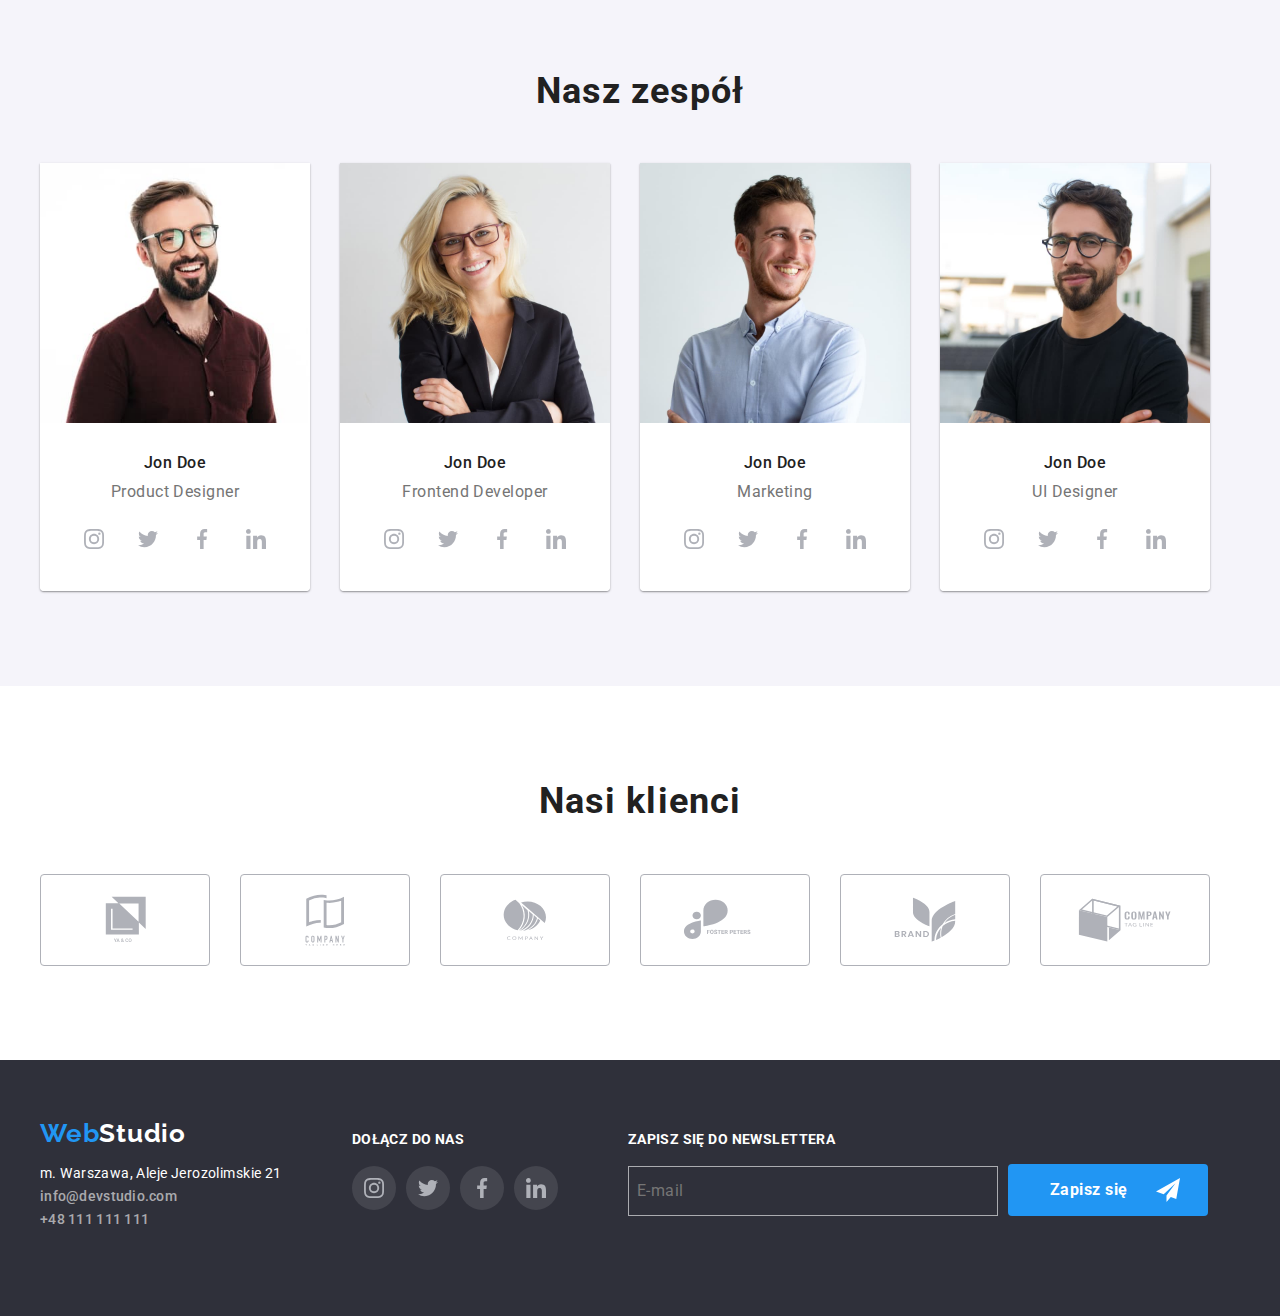
==== commit 65dac28d: "Corected, after last mentor's feedback" ====
--- a/index.html
+++ b/index.html
@@ -27,7 +27,7 @@
           <nav>
             <ul class="header__navigation">
               <li>
-                <a class="link link__header is-active" href="index.html"
+                <a class="link link__header link__header--active" href="index.html"
                   >Agencja</a
                 >
               </li>
@@ -43,7 +43,7 @@
         <ul class="header__contact-info">
           <li>
             <a
-              class="link link__header link__header--contact-info"
+              class="link link__contact-info"
               href="mailto:info@devstudio.com"
               ><svg class="icon icon__header" width="16" height="12">
                 <use href="images/icons.svg#icon-envelope"></use></svg
@@ -52,7 +52,7 @@
           </li>
           <li>
             <a
-              class="link link__header link__header--contact-info"
+              class="link link__contact-info"
               href="tel:48111111111"
               ><svg class="icon icon__header" width="10" height="16">
                 <use href="images/icons.svg#icon-smartphone"></use></svg
@@ -402,9 +402,9 @@
             <a class="logo logo__footer" href="index.html"
               ><span class="logo--accent">Web</span>Studio</a
             >
-            <ul class="footer__adress">
+            <ul class="footer__contact">
               <li>
-                <address>m. Warszawa, Aleje Jerozolimskie 21</address>
+                <address class="footer__address">m. Warszawa, Aleje Jerozolimskie 21</address>
               </li>
               <li>
                 <a class="link link__footer" href="mailto:info@devstudio.com"
--- a/css/main.min.css
+++ b/css/main.min.css
@@ -6,7 +6,7 @@
   font-family: "raleway", sans-serif;
 }
 
-.list__item, .link, .overly__text, .grind, .filter__btn {
+.list__item, .link, .overly__text, .grind, .filter__btn, .backdrop__checkbox-wrapper, .backdrop__input {
   -webkit-transition: 250ms cubic-bezier(0.4, 0, 0.2, 1);
   transition: 250ms cubic-bezier(0.4, 0, 0.2, 1);
 }
@@ -15,7 +15,7 @@
   margin: 0 auto;
 }
 
-.list__about, .list, .grind, .filter, .clients-list__wrapper, .backdrop, .clients-list__item, .clients-list, .team__list, .hero__list, .hero__container, .footer__form, .footer__form-wrapper, .footer__adress, .footer__container, .header__contact-info, .header__navigation, .header__wrapper, .header__container {
+.list__about, .list, .grind, .filter, .clients-list__wrapper, .backdrop, .clients-list__item, .clients-list, .team__list, .hero__list, .hero__container, .footer__form, .footer__form-wrapper, .footer__contact, .footer__container, .header__contact-info, .header__navigation, .header__wrapper, .header__container {
   display: -webkit-box;
   display: -ms-flexbox;
   display: flex;
@@ -33,7 +33,7 @@
           justify-content: center;
 }
 
-.section__heading, .button, .link--contact-info, .paragraph__team, .filter__btn, .backdrop__title, .team__heading, .about__caption {
+.section__heading, .button, .link__contact-info, .paragraph__team, .filter__btn, .backdrop__title, .team__heading, .about__caption {
   text-align: center;
 }
 
@@ -41,7 +41,7 @@
   text-align: left;
 }
 
-.overly__text, .backdrop__close--sign, .backdrop__close, .backdrop__checkbox-icon, .backdrop__checkbox, .backdrop__icon, .about__name, .submit__icon, .is-active::after {
+.link__header--active::after, .overly__text, .backdrop__close--sign, .backdrop__close, .backdrop__checkbox-icon, .backdrop__checkbox, .backdrop__icon, .about__name, .submit__icon, .is-active::after {
   position: absolute;
 }
 
@@ -89,14 +89,16 @@
   padding: 72px 0px;
   margin-right: 70px;
 }
-.footer__adress {
+.footer__contact {
   -webkit-box-orient: vertical;
   -webkit-box-direction: normal;
       -ms-flex-direction: column;
           flex-direction: column;
   gap: 9px;
   margin-top: 20px;
-  font-style: inherit;
+}
+.footer__address {
+  font-style: normal;
 }
 .footer__form-wrapper {
   padding: 72px 0px 100px 0px;
@@ -599,6 +601,9 @@
 .section {
   padding: 94px 0;
 }
+.section:nth-child(3) {
+  padding: 0 0 94px 0;
+}
 
 .image {
   display: block;
@@ -610,23 +615,35 @@
   line-height: 1;
   letter-spacing: 0.02em;
 }
+.link:hover, .link:focus {
+  color: #2196f3;
+}
 .link__header {
-  color: inherit;
+  color: #212121;
   text-decoration: none;
 }
-.link--contact-info {
+.link__header--active {
+  position: relative;
+}
+.link__header--active::after {
+  content: "";
+  width: 100%;
+  height: 4px;
+  border-radius: 2px;
+  background-color: #2196f3;
+  bottom: 0;
+  left: 0;
+  -webkit-transform: translateY(31px);
+          transform: translateY(31px);
+}
+.link__contact-info {
   color: #757575;
   line-height: 1.5;
-}
-.link__header:focus, .link__header:hover {
-  color: #2196f3;
+  text-decoration: none;
 }
 .link__footer {
   color: rgba(255, 255, 255, 0.6);
   text-decoration: none;
-}
-.link__footer:hover, .link__footer:focus {
-  color: #2196f3;
 }
 
 .button {
@@ -639,12 +656,8 @@
   color: #ffffff;
   min-width: 200px;
   cursor: pointer;
-  padding: 10px;
+  padding: 10px 42px;
   border: none;
-}
-
-.negative-margin {
-  margin-top: -94px;
 }
 
 .section__heading {
